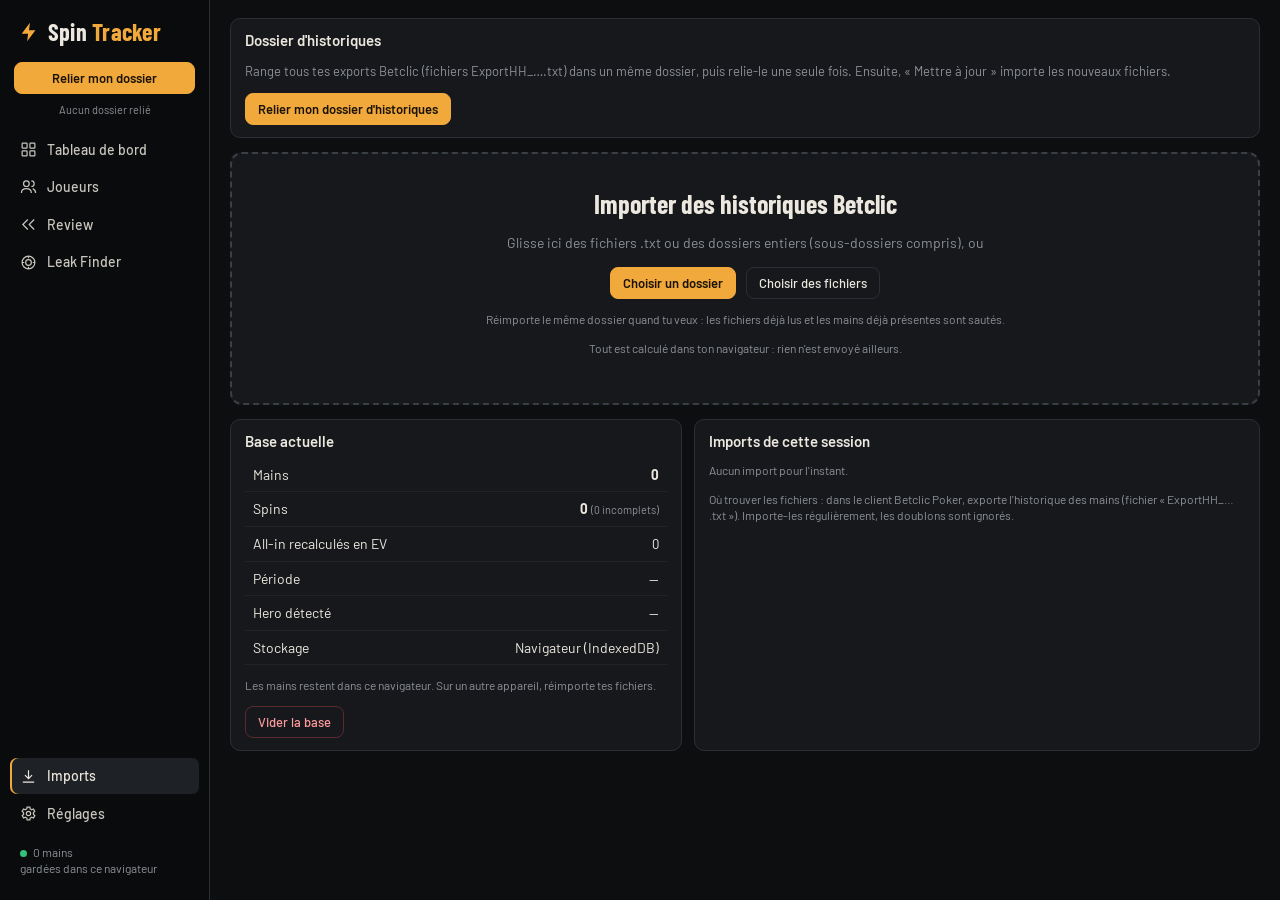
==== index.html @ 11d90c2e "HUD heads-up et 3 joueurs, onglet Multiplicateurs, aides « ? », menus déroulants - Leak Finder : deu" ====
<!DOCTYPE html>
<html lang="fr">
<head>
<meta charset="utf-8">
<meta name="viewport" content="width=device-width, initial-scale=1">
<title>Spin Tracker</title>
<link rel="manifest" href="manifest.webmanifest">
<meta name="theme-color" content="#0d0e10">
<link rel="icon" type="image/png" href="icons/icon-192.png">
<link rel="apple-touch-icon" href="icons/icon-192.png">
<link rel="preconnect" href="https://fonts.googleapis.com">
<link rel="preconnect" href="https://fonts.gstatic.com" crossorigin>
<link href="https://fonts.googleapis.com/css2?family=Barlow:wght@400;500;600;700&family=Barlow+Condensed:wght@500;600;700&family=JetBrains+Mono:wght@400;600&display=swap" rel="stylesheet">
<style>
:root {
  /* Layout: fixed left rail + scrolling workspace of dense dark panels, like a grinder's desk at night */
  --bg: #0d0e10;
  --panel: #16181b;
  --panel2: #1e2125;
  --line: #2b2f35;
  --text: #ece8df;
  --muted: #8d9198;
  --accent: #f2a93b;
  --good: #33c27a;
  --bad: #ec5257;
  --fish: #4a90ff;
  --reg: #ec5257;
  --pink: #e861ae;
  --display: "Barlow Condensed", "Arial Narrow", sans-serif;
  --body: "Barlow", "Segoe UI", system-ui, sans-serif;
  --mono: "JetBrains Mono", ui-monospace, Consolas, monospace;
  color-scheme: dark;
}
* { box-sizing: border-box; }
html, body { height: 100%; margin: 0; }
body { background: var(--bg); color: var(--text); font: 14px/1.4 var(--body); }
button, input, select { font: inherit; color: inherit; }
button { cursor: pointer; }
:focus-visible { outline: 2px solid var(--accent); outline-offset: 2px; }
.num, td.n, .mono { font-variant-numeric: tabular-nums; }
.app { display: grid; grid-template-columns: 210px 1fr; height: 100%; }
/* rail */
.rail { background: #0a0b0c; border-right: 1px solid var(--line); display: flex; flex-direction: column; padding: 16px 10px; gap: 4px; min-height: 0; }
.brand { font: 700 24px/1 var(--display); letter-spacing: .01em; padding: 4px 8px 14px; display: flex; align-items: center; gap: 8px; }
.brand b { color: var(--accent); }
.brand svg { flex: none; }
.nav { display: flex; flex-direction: column; gap: 2px; }
.nav a { display: flex; align-items: center; gap: 10px; padding: 8px 10px; border-radius: 7px; color: #c9c6bf; text-decoration: none; font-weight: 500; }
.nav a:hover { background: var(--panel); }
.nav a.on { background: var(--panel2); color: var(--text); box-shadow: inset 2px 0 0 var(--accent); }
.nav svg { width: 17px; height: 17px; stroke: currentColor; fill: none; stroke-width: 1.7; flex: none; }
.rail .spacer { flex: 1; }
.sync-btn { margin: 0 4px 2px; justify-content: center; }
.sync-btn:disabled { opacity: .6; cursor: progress; }
.sync-state { font-size: 11px; color: var(--muted); padding: 2px 10px 10px; text-align: center; }
@media (max-width: 760px) { .sync-state { display: none; } .sync-btn { margin: 0; white-space: nowrap; } }
.store-state { font-size: 12px; color: var(--muted); padding: 8px 10px; line-height: 1.35; }
.store-state i { display: inline-block; width: 7px; height: 7px; border-radius: 50%; background: var(--good); margin-right: 6px; }
.store-state i.warn { background: var(--accent); }
/* main */
.main { overflow: auto; min-width: 0; padding: 18px 20px 40px; display: flex; flex-direction: column; gap: 14px; }
.kpis { display: grid; grid-template-columns: repeat(4, 1fr); gap: 10px; }
.kpi { background: var(--panel); border: 1px solid var(--line); border-radius: 10px; padding: 10px 14px; text-align: center; }
.kpi .l { font-size: 11px; letter-spacing: .08em; text-transform: uppercase; color: var(--muted); }
.kpi .v { font: 700 26px/1.15 var(--display); font-variant-numeric: tabular-nums; }
.bar { display: flex; flex-wrap: wrap; align-items: center; gap: 8px; }
.bar .grow { flex: 1; }
.seg { display: inline-flex; background: var(--panel); border: 1px solid var(--line); border-radius: 8px; padding: 3px; gap: 2px; }
.seg button { border: 0; background: transparent; padding: 5px 11px; border-radius: 6px; color: #cfccc5; font-weight: 500; font-size: 13px; }
.seg button.on { background: var(--text); color: #111; }
.btn { border: 1px solid var(--line); background: var(--panel); border-radius: 8px; padding: 6px 12px; font-weight: 500; font-size: 13px; display: inline-flex; align-items: center; gap: 6px; }
.btn:hover { border-color: #444a52; }
.btn.primary { background: var(--accent); color: #1a1205; border-color: var(--accent); font-weight: 600; }
.btn.danger { border-color: #5a2a2c; color: #ff9a9d; }
.btn.small { padding: 3px 8px; font-size: 12px; }
.chip { display: inline-flex; align-items: center; gap: 5px; border: 1px solid var(--line); background: var(--panel); border-radius: 999px; padding: 3px 10px; font-size: 12px; }
.chip.on { border-color: var(--accent); color: var(--accent); }
.panel { background: var(--panel); border: 1px solid var(--line); border-radius: 10px; padding: 12px 14px; min-width: 0; }
.panel h3 { margin: 0 0 8px; font: 600 15px/1.2 var(--body); display: flex; align-items: center; gap: 8px; flex-wrap: wrap; }
.panel h3 .help { color: var(--muted); font-weight: 400; font-size: 12px; }
.panel h3 .r { margin-left: auto; display: flex; gap: 6px; }
.grid2 { display: grid; grid-template-columns: 1.55fr 1fr; gap: 12px; }
.grid2b { display: grid; grid-template-columns: 1fr 1.25fr; gap: 12px; }
.grid5 { display: grid; grid-template-columns: repeat(5, 1fr); gap: 10px; }
.tile { background: var(--panel); border: 1px solid var(--line); border-radius: 10px; padding: 9px 12px; }
.tile .l { font-size: 12px; color: var(--muted); display: flex; align-items: center; gap: 6px; }
.tile .l .qm { width: 18px; height: 18px; font-size: 11px; }
.tile .v { font: 700 22px/1.2 var(--display); font-variant-numeric: tabular-nums; }
.pos { color: var(--good); } .neg { color: var(--bad); } .mut { color: var(--muted); }
.chart-wrap { position: relative; height: max(420px, calc(100vh - 290px)); }
.chart-wrap canvas { width: 100%; height: 100%; display: block; }
.tip { position: absolute; pointer-events: none; background: #0b0c0e; border: 1px solid var(--line); border-radius: 8px; padding: 7px 10px; font-size: 12px; white-space: nowrap; display: none; z-index: 5; }
.legend { display: flex; justify-content: center; flex-wrap: wrap; gap: 6px; margin-top: 8px; }
.legend button { border: 1px solid var(--line); background: var(--panel2); border-radius: 7px; padding: 4px 10px; font-size: 12px; display: inline-flex; align-items: center; gap: 6px; }
.legend button.off { opacity: .4; }
.legend i { width: 9px; height: 9px; border-radius: 50%; display: inline-block; }
.luck { position: absolute; left: 10px; top: 8px; background: var(--panel2); border: 1px solid var(--line); border-radius: 8px; padding: 5px 10px; font-size: 12px; z-index: 2; }
.luck b { display: block; font-size: 13px; }
.luck.good { border-color: rgba(51,194,122,.55); background: rgba(51,194,122,.12); } .luck.good b { color: var(--good); }
.luck.bad { border-color: rgba(236,82,87,.55); background: rgba(236,82,87,.12); } .luck.bad b { color: var(--bad); }
table { border-collapse: collapse; width: 100%; }
th { text-align: left; font-weight: 600; font-size: 12px; color: var(--muted); padding: 7px 8px; border-bottom: 1px solid var(--line); white-space: nowrap; }
th.sort { cursor: pointer; } th.sort:hover { color: var(--text); }
td { padding: 7px 8px; border-bottom: 1px solid #202328; vertical-align: middle; }
td.n, th.n { text-align: right; }
tr.click { cursor: pointer; } tr.click:hover td { background: #1b1e22; }
tr.tot td { font-weight: 700; border-top: 1px solid var(--line); }
.scroll { overflow-x: auto; }
.sub { font-size: 11px; color: var(--muted); }
.ci { font-size: 10px; color: var(--muted); margin-left: 3px; }
.tag { display: inline-flex; align-items: center; gap: 4px; font-size: 12px; font-weight: 600; border-radius: 5px; padding: 1px 7px; }
.tag.reg { color: #ff8f93; background: rgba(236, 82, 87, .13); }
.tag.fish { color: #8dbaff; background: rgba(74, 144, 255, .14); }
.tag.unknown { color: var(--muted); background: #23262b; }
.tag .man { font-weight: 400; opacity: .7; }
.dot { width: 9px; height: 9px; border-radius: 50%; display: inline-block; }
.dot.reg { background: var(--reg); } .dot.fish { background: var(--fish); } .dot.unknown { background: #666; }
.cards { display: inline-flex; gap: 3px; }
.card { width: 22px; height: 30px; border-radius: 4px; display: inline-flex; flex-direction: column; align-items: center; justify-content: center; font: 700 13px/1 var(--display); color: #fff; }
.card small { font-size: 10px; line-height: 1; }
.c-s { background: #5b6069; } .c-h { background: #d2393f; } .c-d { background: #2f6fd6; } .c-c { background: #2a9a52; }
.card.back { background: #2a2d33; }
.acts { display: flex; gap: 14px; font-family: var(--mono); font-size: 12px; }
.acts span.st { color: var(--muted); font: 10px var(--body); display: block; }
.acts b { font-weight: 600; color: #7fb2ff; } .acts em { font-style: normal; color: #6e737b; }
.acts sub { font-size: 8px; }
.star { background: none; border: 0; color: #555; font-size: 16px; padding: 0 4px; }
.star.on { color: var(--accent); }
.pill { font-size: 11px; font-weight: 600; background: var(--panel2); border: 1px solid var(--line); border-radius: 5px; padding: 2px 6px; }
.pager { display: flex; justify-content: center; align-items: center; gap: 10px; margin-top: 10px; color: var(--muted); font-size: 13px; }
input[type=text], input[type=number], input[type=date], select { background: var(--panel2); border: 1px solid var(--line); border-radius: 7px; padding: 5px 9px; }
input[type=number] { width: 80px; }
label.f { display: flex; flex-direction: column; gap: 4px; font-size: 12px; color: var(--muted); }
.pop { position: absolute; right: 0; top: calc(100% + 6px); background: var(--panel); border: 1px solid var(--line); border-radius: 10px; padding: 14px; z-index: 30; width: 340px; box-shadow: 0 12px 40px rgba(0,0,0,.5); display: flex; flex-direction: column; gap: 12px; }
.pop h4 { margin: 0 0 6px; font-size: 12px; color: var(--muted); font-weight: 600; text-transform: uppercase; letter-spacing: .06em; }
.pop .opts { display: flex; flex-wrap: wrap; gap: 6px; }
.rel { position: relative; }
.drop { border: 2px dashed #3a3f46; border-radius: 12px; padding: 34px; text-align: center; background: var(--panel); }
.drop.over { border-color: var(--accent); background: #1d1a14; }
.drop h2 { font: 700 26px var(--display); margin: 0 0 6px; }
.progress { height: 8px; background: var(--panel2); border-radius: 4px; overflow: hidden; }
.progress div { height: 100%; background: var(--accent); width: 0; transition: width .15s; }
.modal-bg { position: fixed; inset: 0; background: rgba(0,0,0,.6); display: flex; align-items: flex-start; justify-content: center; padding: 40px 16px; z-index: 50; overflow: auto; }
.modal { background: var(--panel); border: 1px solid var(--line); border-radius: 12px; width: min(820px, 100%); padding: 18px; display: flex; flex-direction: column; gap: 12px; }
.modal pre { background: #0b0c0e; border: 1px solid var(--line); border-radius: 8px; padding: 10px; font: 12px/1.45 var(--mono); max-height: 320px; overflow: auto; white-space: pre-wrap; }
.seats { display: grid; grid-template-columns: repeat(auto-fit, minmax(200px, 1fr)); gap: 8px; }
.seat { background: var(--panel2); border-radius: 8px; padding: 8px 10px; display: flex; flex-direction: column; gap: 4px; }
.seat.hero { box-shadow: inset 0 0 0 1px var(--accent); }
.street { display: grid; grid-template-columns: 70px 1fr; gap: 8px; padding: 6px 0; border-top: 1px solid #23262b; font-size: 13px; }
.street .nm { color: var(--muted); font-weight: 600; }
.lf-grid { display: grid; grid-template-columns: repeat(auto-fill, minmax(430px, 1fr)); gap: 12px; }
.lf h3 { font-size: 14px; }
.lf .head { display: flex; gap: 6px; margin-bottom: 8px; }
.lf .head div { flex: 1; background: var(--panel2); border-radius: 7px; text-align: center; padding: 6px 2px; }
.lf .head b { display: block; font: 700 21px/1.1 var(--display); font-variant-numeric: tabular-nums; }
.lf .head span { font-size: 10px; text-transform: uppercase; letter-spacing: .06em; color: var(--muted); }
.lf td, .lf th { padding: 3px 6px; font-size: 12px; }
.c-ok { color: var(--good); } .c-agg { color: var(--bad); } .c-pas { color: var(--fish); } .c-na { color: #686c73; }
.donuts { display: flex; gap: 22px; flex-wrap: wrap; align-items: flex-start; }
.donuts .grp { display: flex; flex-direction: column; gap: 6px; align-items: center; }
.donuts .grp > div { display: flex; flex-wrap: wrap; gap: 10px; justify-content: center; max-width: 330px; }
.donut { display: flex; flex-direction: column; align-items: center; gap: 2px; font-size: 11px; color: var(--muted); }
.empty { padding: 30px; text-align: center; color: var(--muted); }
.note { font-size: 12px; color: var(--muted); }
.settings { display: grid; grid-template-columns: repeat(auto-fit, minmax(320px, 1fr)); gap: 12px; }
.settings .panel { display: flex; flex-direction: column; gap: 12px; }
.row { display: flex; gap: 10px; align-items: center; flex-wrap: wrap; }
.banner { background: #1d1a14; border: 1px solid #4a3a1d; border-radius: 10px; padding: 10px 14px; font-size: 13px; display: flex; gap: 10px; align-items: center; flex-wrap: wrap; }
.toast { position: fixed; right: 20px; bottom: 20px; background: var(--panel2); border: 1px solid var(--line); border-radius: 9px; padding: 10px 14px; z-index: 60; }
@media (max-width: 1100px) { .grid2, .grid2b { grid-template-columns: 1fr; } .grid5 { grid-template-columns: repeat(3, 1fr); } }
@media (max-width: 760px) {
  .app { grid-template-columns: 1fr; grid-template-rows: auto 1fr; }
  .rail { flex-direction: row; overflow-x: auto; padding: 8px; border-right: 0; border-bottom: 1px solid var(--line); }
  .nav { flex-direction: row; } .brand { padding: 4px 8px; font-size: 18px; } .rail .spacer, .store-state { display: none; }
  .kpis { grid-template-columns: repeat(2, 1fr); } .grid5 { grid-template-columns: repeat(2, 1fr); }
  .main { padding: 12px 16px 30px; } .chart-wrap { height: 340px; } .lf-grid { grid-template-columns: 1fr; }
}
/* replayer */
.rp-bg { position: fixed; inset: 0; background: rgba(0,0,0,.72); z-index: 50; display: flex; align-items: center; justify-content: center; padding: 18px; }
.rp { background: var(--panel); border: 1px solid var(--line); border-radius: 14px; width: min(1320px, 100%); max-height: 100%; display: flex; flex-direction: column; gap: 10px; padding: 14px 16px; overflow: auto; }
.rp-top { display: flex; justify-content: space-between; align-items: center; gap: 12px; flex-wrap: wrap; }
.rp-title { font: 700 21px/1.2 var(--display); display: flex; gap: 8px; align-items: center; flex-wrap: wrap; }
.rp-nav { display: flex; gap: 8px; align-items: center; }
.rp-body { display: grid; grid-template-columns: 1fr 320px; gap: 14px; min-height: 0; }
.rp-main { display: flex; flex-direction: column; gap: 10px; min-width: 0; }
.felt { position: relative; aspect-ratio: 16 / 9.2; width: 100%; max-height: calc(100vh - 260px); margin: 0 auto; }
.felt-in { position: absolute; inset: 9% 7%; border-radius: 999px; background: radial-gradient(ellipse at 50% 45%, #22654c 0%, #164735 55%, #0f3326 100%); border: 12px solid #2b1f15; box-shadow: inset 0 0 40px rgba(0,0,0,.55), 0 10px 30px rgba(0,0,0,.5); }
.rp-pot { position: absolute; left: 50%; top: 35%; transform: translate(-50%,-50%); font: 700 18px var(--display); color: #f3e7c8; background: rgba(0,0,0,.35); border-radius: 999px; padding: 2px 14px; white-space: nowrap; }
.rp-board { position: absolute; left: 50%; top: 49%; transform: translate(-50%,-50%); display: flex; gap: 6px; }
.rp-note { position: absolute; left: 50%; top: 61%; transform: translateX(-50%); font-size: 13px; color: #cfccc5; background: #0c0d0f; border: 1px solid var(--line); border-radius: 999px; padding: 3px 14px; white-space: nowrap; max-width: 90%; overflow: hidden; text-overflow: ellipsis; }
.card.big { width: 40px; height: 56px; font-size: 20px; border-radius: 6px; box-shadow: 0 2px 6px rgba(0,0,0,.4); }
.card.big small { font-size: 14px; }
.card.big.back { background: repeating-linear-gradient(45deg, #3a2f6b 0 6px, #2c2454 6px 12px); border: 2px solid #ddd; }
.card.slot { background: rgba(255,255,255,.05); box-shadow: none; border: 1px dashed rgba(255,255,255,.15); }
.rp-seat { position: absolute; transform: translate(-50%,-50%); display: flex; flex-direction: column; align-items: center; gap: 4px; width: 190px; transition: opacity .2s; }
.rp-seat.folded { opacity: .38; }
.rp-cards { display: flex; gap: 3px; margin-bottom: -14px; z-index: 1; }
.rp-box { background: #101113; border: 1px solid #353a41; border-radius: 10px; padding: 6px 10px 5px; width: 100%; text-align: center; z-index: 2; }
.rp-seat.hero .rp-box { border-color: #7a5a22; }
.rp-seat.active .rp-box { border-color: var(--accent); box-shadow: 0 0 0 2px rgba(242,169,59,.35), 0 0 18px rgba(242,169,59,.35); }
.rp-seat.winner .rp-box { border-color: var(--good); box-shadow: 0 0 16px rgba(51,194,122,.35); }
.rp-name { font-weight: 600; font-size: 13px; white-space: nowrap; overflow: hidden; text-overflow: ellipsis; }
.rp-stack { font: 700 17px var(--display); font-variant-numeric: tabular-nums; display: flex; justify-content: center; gap: 8px; align-items: center; }
.rp-eq { font: 600 12px var(--body); color: #111; background: var(--accent); border-radius: 4px; padding: 0 5px; }
.rp-act { font-size: 12px; font-weight: 700; border-radius: 6px; padding: 2px 8px; background: #2a2e34; color: #e8e5de; white-space: nowrap; }
.rp-act.a-r, .rp-act.a-b { background: #6b2f22; color: #ffd8cf; } .rp-act.a-c { background: #1f4a7a; color: #d5e6ff; } .rp-act.a-f { background: #2a2e34; color: #9aa0a8; } .rp-act.a-x { background: #2c3a2f; color: #c8e8cf; }
.rp-act.ai { background: var(--accent); color: #1a1205; } .rp-act.win { background: var(--good); color: #062014; }
.rp-bet { position: absolute; transform: translate(-50%,-50%); font: 700 14px var(--display); color: #f3e7c8; display: flex; align-items: center; gap: 5px; background: rgba(0,0,0,.4); border-radius: 999px; padding: 1px 9px 1px 3px; white-space: nowrap; }
.rp-bet i { width: 14px; height: 14px; border-radius: 50%; background: radial-gradient(circle, #f2a93b 35%, #fff 36% 45%, #c9811f 46%); display: inline-block; }
.rp-dealer { position: absolute; transform: translate(-50%,-50%); width: 22px; height: 22px; border-radius: 50%; background: #f1ede4; color: #111; font: 700 12px/22px var(--body); text-align: center; box-shadow: 0 2px 4px rgba(0,0,0,.5); }
.rp-ctrl { display: flex; align-items: center; gap: 6px; flex-wrap: wrap; justify-content: center; }
.rp-ctrl .btn { min-width: 40px; justify-content: center; }
.rp-play { min-width: 56px !important; }
#rpSlider { flex: 1; min-width: 140px; accent-color: var(--accent); }
.rp-chk { display: inline-flex; gap: 5px; align-items: center; font-size: 12px; color: var(--muted); }
.rp-side { display: flex; flex-direction: column; gap: 10px; min-width: 0; min-height: 0; }
.rp-res { display: grid; grid-template-columns: repeat(2, 1fr); gap: 6px; }
.rp-res > div { background: var(--panel2); border-radius: 8px; padding: 6px; text-align: center; display: flex; flex-direction: column; }
.rp-res b { font: 700 20px var(--display); font-variant-numeric: tabular-nums; }
.rp-log { flex: 1; min-height: 160px; max-height: 360px; overflow: auto; background: #0f1012; border: 1px solid var(--line); border-radius: 8px; padding: 6px; display: flex; flex-direction: column; gap: 1px; }
.rp-st { font-size: 11px; font-weight: 700; color: var(--muted); text-transform: uppercase; letter-spacing: .06em; padding: 6px 4px 3px; display: flex; gap: 6px; align-items: center; }
.rp-line { text-align: left; border: 0; background: transparent; padding: 3px 6px; border-radius: 5px; font-size: 13px; color: var(--text); }
.rp-line.me { color: #9cc3ff; }
.rp-line.todo { opacity: .4; }
.rp-line.on { background: #2b2410; outline: 1px solid var(--accent); }
.rp-line:hover { background: #1c1f23; }
.chart-wrap canvas { cursor: pointer; }
.legend-row { display: grid; grid-template-columns: 1fr auto 1fr; align-items: center; gap: 10px; margin-top: 8px; }
.legend-row .legend { margin-top: 0; }
.rb-ctl { display: flex; align-items: center; gap: 8px; font-size: 12px; color: var(--muted); }
.rb-ctl input { width: 70px; }
@media (max-width: 1000px) { .rp-body { grid-template-columns: 1fr; } .rp-seat { width: 150px; } .card.big { width: 30px; height: 42px; font-size: 15px; } .felt { aspect-ratio: 4 / 3.4; } }

.fm { background: var(--panel); border: 1px solid var(--line); border-radius: 14px; width: min(980px, 100%); display: flex; flex-direction: column; max-height: calc(100vh - 60px); }
.fm-tabs { display: flex; gap: 4px; padding: 14px 16px; border-bottom: 1px solid var(--line); flex-wrap: wrap; align-items: center; }
.fm-tabs button { border: 1px solid transparent; background: none; border-radius: 8px; padding: 8px 14px; font-weight: 500; color: #d6d3cc; }
.fm-tabs button.on { background: var(--panel2); border-color: #4a4f56; color: var(--text); font-weight: 600; }
.fm-tabs .fm-x { margin-left: auto; color: var(--muted); }
.fm-body { padding: 14px 20px 18px; overflow: auto; display: flex; flex-direction: column; gap: 8px; }
.fm-body h4 { margin: 10px 0 2px; font-size: 13px; font-weight: 600; color: #d6d3cc; }
.fm-chip { align-self: flex-start; font-size: 12px; border: 1px solid var(--line); border-radius: 999px; padding: 3px 10px; background: var(--panel2); }
.fm-row6 { display: grid; grid-template-columns: repeat(6, 1fr); gap: 8px; }
.fm-roll { display: flex; gap: 8px; flex-wrap: wrap; }
.fm-roll .fm-card { flex: 1 1 auto; }
.fm-grid2 { display: grid; grid-template-columns: 1fr 1fr; gap: 8px; }
.fm-card { background: #1a1c20; border: 1px solid #2b2f35; border-radius: 9px; padding: 12px 14px; display: flex; align-items: center; justify-content: center; gap: 8px; cursor: pointer; font-size: 14px; text-align: center; flex-wrap: wrap; min-height: 48px; }
.fm-grid2 .fm-card, .fm-tog { justify-content: flex-start; text-align: left; min-height: 54px; }
.fm-tog { align-self: flex-start; }
.fm-card .sub { width: 100%; }
.fm-card:hover { border-color: #444a52; }
.fm-card.on { background: #2a2b2e; border-color: #8a8f96; box-shadow: inset 0 0 0 1px #8a8f96; font-weight: 600; }
.fm-card input[type=number] { width: 58px; text-align: center; }
.fm-card input[type=date] { margin-left: 6px; }
.fm-ic { color: var(--muted); display: inline-flex; }
.fm-foot { display: flex; align-items: center; gap: 12px; padding: 12px 16px; border-top: 1px solid var(--line); }
.btn.on-acc { border-color: var(--accent); color: var(--accent); }
.grid6 { display: grid; grid-template-columns: repeat(6, 1fr); gap: 10px; }
.tile .theo { font-size: 12px; color: var(--muted); margin-top: 2px; }
.tile .theo b { font-variant-numeric: tabular-nums; }
@media (max-width: 1100px) { .grid6 { grid-template-columns: repeat(3, 1fr); } .fm-row6 { grid-template-columns: repeat(3, 1fr); } }
@media (max-width: 760px) { .grid6 { grid-template-columns: repeat(2, 1fr); } .fm-row6, .fm-grid2 { grid-template-columns: 1fr 1fr; } }
@media (prefers-reduced-motion: reduce) { * { transition: none !important; } }
/* "?" buttons and help windows */
.qm { width: 22px; height: 22px; border-radius: 50%; border: 1px solid var(--line); background: var(--panel2); color: var(--muted); font: 700 12px/1 var(--body); display: inline-flex; align-items: center; justify-content: center; padding: 0; cursor: pointer; flex: none; }
.qm:hover { color: var(--accent); border-color: var(--accent); }
.has-qm { position: relative; }
.has-qm > .qm { position: absolute; top: 10px; right: 10px; z-index: 3; }
.grid6.has-qm > .qm { top: -9px; right: -9px; }
.help-modal { width: min(640px, 100%); }
.help-list { margin: 0; display: grid; grid-template-columns: max-content 1fr; gap: 10px 16px; }
.help-list dt { align-self: start; padding-top: 1px; font-weight: 600; display: flex; align-items: center; gap: 7px; white-space: nowrap; }
.help-list dt i { width: 10px; height: 10px; border-radius: 50%; display: inline-block; }
.help-list dd { margin: 0; color: #cfccc5; font-size: 13px; line-height: 1.45; }
.chart-wrap.short { height: max(340px, calc(100vh - 470px)); }
.chart-wrap.mini { height: 280px; }
.stack { display: flex; flex-direction: column; gap: 12px; min-width: 0; }
.stack > .panel { flex: 1; }
.grid6.g4 { grid-template-columns: repeat(4, 1fr); }
.grid6.g4 .theo { font-size: 11.5px; }
.grid3 { display: grid; grid-template-columns: repeat(3, 1fr); gap: 10px; }
/* styled dropdowns */
.dd { display: inline-flex; align-items: center; justify-content: space-between; gap: 8px; background: var(--panel2); border: 1px solid var(--line); border-radius: 7px; padding: 5px 9px; min-height: 31px; font-size: 13px; color: var(--text); cursor: pointer; text-align: left; }
.dd:hover, .dd[aria-expanded="true"] { border-color: #4a4f57; }
.dd svg { color: var(--muted); flex: none; }
.dd-tag { min-height: 0; padding: 2px 7px 2px 8px; font-size: 12px; font-weight: 600; border-radius: 5px; border-color: transparent; gap: 6px; }
.dd-tag.reg { color: #ff8f93; background: rgba(236, 82, 87, .13); }
.dd-tag.fish { color: #8dbaff; background: rgba(74, 144, 255, .14); }
.dd-tag.unknown { color: var(--muted); background: #23262b; }
.dd-tag svg { color: currentColor; opacity: .7; }
.dd-tag .man { font-weight: 400; font-size: 10.5px; opacity: .75; }
.dd-menu { position: fixed; z-index: 80; background: #1b1d21; border: 1px solid #3a3f46; border-radius: 9px; padding: 4px; box-shadow: 0 12px 30px rgba(0,0,0,.5); display: flex; flex-direction: column; gap: 4px; max-width: 360px; }
.dd-list { max-height: 320px; overflow: auto; display: flex; flex-direction: column; }
.dd-list button { border: 0; background: transparent; text-align: left; padding: 6px 10px; border-radius: 6px; font-size: 13px; color: #d9d6cf; white-space: nowrap; }
.dd-list button:hover, .dd-list button:focus { background: #2a2d33; outline: none; color: var(--text); }
.dd-list button.on { color: var(--accent); font-weight: 600; }
.dd-q { margin: 2px; }
label.f .dd, label.f input, label.f select { color: var(--text); }
/* PT4-style HUD */
.hud-bar label.f { flex-direction: row; align-items: center; gap: 8px; }
.hud-bar input[type=number] { width: 64px; }
.hud-wrap { display: flex; gap: 14px; align-items: flex-start; flex-wrap: wrap; }
.hud { background: #000; border: 1px solid #222; border-radius: 10px; padding: 16px; display: flex; gap: 18px; align-items: flex-start; flex: none; overflow-x: auto; max-width: 100%; }
.hcol { display: flex; flex-direction: column; gap: 18px; align-items: flex-start; }
.hrow { display: flex; gap: 18px; align-items: flex-start; }
.hud-box { border-collapse: collapse; font: 600 21px/1 var(--display); font-variant-numeric: tabular-nums; width: auto; }
.hud-box th, .hud-box td { padding: 4px 9px; text-align: center; border: 0; white-space: nowrap; }
.hud-box th { font: 600 17px/1 var(--display); color: #fff; background: #555; cursor: help; }
.hud-box td.hl { font-size: 19px; }
.hud-box .hw { background: #fff; color: #1d38ff; } .hud-box .hc { background: #3df0ff; color: #000; } .hud-box .ho { background: #ff8a1c; color: #fff; }
.hud-box .hp { background: #7a2ea6; color: #fff; } .hud-box .hb { background: #1f37ff; color: #fff; } .hud-box .hr { background: #ff2a2a; color: #fff; }
.hud-box .hy { background: #ffe600; color: #000; } .hud-box .hg { background: #5c5c5c; color: #fff; }
.hud-box .hl { background: #fff; color: #000; text-align: center; font-weight: 600; }
.hud-box td.blank { background: transparent; }
.hud-box td.hv { background: #111; min-width: 46px; cursor: pointer; }
.hud-box tr:nth-child(even) td.hv { background: #1a1a1a; }
.hud-box td.hv:hover { outline: 2px solid var(--accent); outline-offset: -2px; }
.hv.ok { color: #3ee68a; } .hv.hi { color: #ff6b6b; } .hv.hi2 { color: #ff2e2e; font-weight: 700; } .hv.lo { color: #5cc8ff; } .hv.lo2 { color: #36a3ff; font-weight: 700; }
.hv.nr { color: #f2f2f2; } .hv.few { color: #6c6c6c; } .hv.na { color: #555; cursor: default; }
.hv.mine { text-decoration: underline; text-decoration-thickness: 2px; text-underline-offset: 4px; }
.hud-main { background: #5a5a5a; border-radius: 4px; }
.hud-main th { background: #6a6a6a; color: #e6e6e6; text-align: left; font-size: 18px; }
.hud-main td.nm { color: #fff; text-align: left; font-size: 19px; background: #5a5a5a; }
.hud-main td.cnt { background: #000; color: #fff; }
.hud-main td.cev { background: #222; text-align: left; } .hud-main td.cev.pos { color: #3ee68a; } .hud-main td.cev.neg { color: #ff6b6b; }
.hud-post .hl { text-align: center; }
.hud-post tr.sep td { border-top: 2px solid #c9b25a; }
.hud-side { display: flex; flex-direction: column; gap: 12px; flex: 1; min-width: 300px; }
.hud-legend { display: flex; flex-wrap: wrap; gap: 6px 14px; font-size: 12px; color: var(--muted); }
.hud-legend i { display: inline-block; width: 10px; height: 10px; border-radius: 2px; margin-right: 5px; vertical-align: -1px; }
.hud-legend i.ok { background: #3ee68a; } .hud-legend i.hi { background: #ff6b6b; } .hud-legend i.lo { background: #5cc8ff; } .hud-legend i.nr { background: #f2f2f2; } .hud-legend i.few { background: #6c6c6c; }
.hud-gaps table { width: 100%; }
.hud-gaps tr { cursor: pointer; }
.hud-gaps tr:hover td { background: var(--panel2); }
.hud-gaps td.n b { font-size: 15px; }
.hud-modal { width: min(700px, 100%); }
.hud-edit { align-items: flex-end; gap: 10px; flex-wrap: wrap; }
.hud-edit input { width: 110px; }
@media (max-width: 760px) { .hud { flex-direction: column; } .hud-box { font-size: 17px; } .grid3, .grid6.g4 { grid-template-columns: 1fr 1fr; } .help-list { grid-template-columns: 1fr; } .help-list dd { margin-bottom: 6px; } }
</style>
</head>
<body>
<div class="app">
  <nav class="rail" aria-label="Navigation">
    <div class="brand"><svg width="22" height="22" viewBox="0 0 24 24" aria-hidden="true"><path d="M13 2 4 14h7l-1 8 9-12h-7z" fill="#f2a93b"/></svg><span>Spin <b>Tracker</b></span></div>
    <button class="btn primary sync-btn" id="syncBtn" data-sync="1">⟳ Mettre à jour</button><div class="sync-state" id="syncState"></div>
    <div class="nav" id="nav">
      <a href="#tableau" data-v="tableau"><svg viewBox="0 0 24 24"><rect x="3" y="3" width="7" height="7" rx="1"/><rect x="14" y="3" width="7" height="7" rx="1"/><rect x="3" y="14" width="7" height="7" rx="1"/><rect x="14" y="14" width="7" height="7" rx="1"/></svg>Tableau de bord</a>
      <a href="#joueurs" data-v="joueurs"><svg viewBox="0 0 24 24"><circle cx="9" cy="8" r="4"/><path d="M2 21c0-4 3-6 7-6s7 2 7 6M16 4a4 4 0 0 1 0 8M22 21c0-3-2-5-4-6"/></svg>Joueurs</a>
      <a href="#review" data-v="review"><svg viewBox="0 0 24 24"><path d="M11 5 4 12l7 7M20 5l-7 7 7 7"/></svg>Review</a>
      <a href="#leaks" data-v="leaks"><svg viewBox="0 0 24 24"><circle cx="12" cy="12" r="9"/><circle cx="12" cy="12" r="4"/><path d="M12 3v3M12 18v3M3 12h3M18 12h3"/></svg>Leak Finder</a>
    </div>
    <div class="spacer"></div>
    <div class="nav">
      <a href="#imports" data-v="imports"><svg viewBox="0 0 24 24"><path d="M12 3v12M7 10l5 5 5-5M4 20h16"/></svg>Imports</a>
      <a href="#reglages" data-v="reglages"><svg viewBox="0 0 24 24"><circle cx="12" cy="12" r="3"/><path d="M19 12a7 7 0 0 0-.1-1.3l2-1.6-2-3.4-2.4 1a7 7 0 0 0-2.2-1.3L14 3h-4l-.4 2.4a7 7 0 0 0-2.2 1.3l-2.4-1-2 3.4 2 1.6A7 7 0 0 0 5 12c0 .4 0 .9.1 1.3l-2 1.6 2 3.4 2.4-1a7 7 0 0 0 2.2 1.3L10 21h4l.4-2.4a7 7 0 0 0 2.2-1.3l2.4 1 2-3.4-2-1.6c.1-.4.1-.9.1-1.3z"/></svg>Réglages</a>
    </div>
    <div class="store-state" id="storeState"></div>
  </nav>
  <main class="main" id="main"></main>
</div>
<div id="modalRoot"></div>
<script>
// ===== Spin Tracker engine: Betclic parser, pots, evaluator, all-in EV =====
(function (G) {
  'use strict';
  const RANKS = '23456789TJQKA', SUITS = 'cdhs';
  function cardId(s) { return RANKS.indexOf(s[0]) * 4 + SUITS.indexOf(s[1]); }

  // ---------- Parser ----------
  const VERBS = 'Posts SB|Posts BB|Folds|Checks|Calls|Bets|Raises to|Sits out|Sits in|Reconnected|Disconnected|Posts ante';
  const RE_ACT = new RegExp('^(\\d\\d):(\\d\\d):(\\d\\d) - (.+): (' + VERBS + ')(?: (\\d+))?( and is all-in)?\\s*$');
  const RE_SEAT = /^Seat (\d+): (.+) \((\d+)\) \[([^\]]*)\]\s*$/;
  const RE_HOLE = /^(.+): \[(\w\w) (\w\w)\]\s*$/;
  const RE_WIN = /^(.+) wins (?:main pot|\d+\w\w side pot) of (\d+)\s*$/;
  const RE_FIN = /^(.+) finished (\d+)\w\w(?: and wins ([\d.,]+) EUR)?\s*$/;
  const RE_SHOW = /^(.+) shows \[(\w\w) (\w\w)\]/;
  const STREETS = { 'PRE-FLOP': 0, 'FLOP': 1, 'TURN': 2, 'RIVER': 3, 'SHOWDOWN': 4, 'SUMMARY': 5, 'HEADER': -3, 'PLAYERS': -2, 'HOLE CARDS': -1 };
  const num = (s) => parseFloat(String(s).replace(',', '.').replace(/[^\d.\-]/g, '')) || 0;

  function parseHand(block) {
    const lines = block.split(/\r?\n/);
    const h = { players: [], acts: [], board: [], hole: {}, won: {}, fin: [], shown: {} };
    let sec = null;
    for (let raw of lines) {
      const line = raw.replace(/\s+$/, '');
      if (!line) continue;
      const m0 = /^\*\*\* ([A-Z\- ]+) \*\*\*(?: \[([^\]]*)\])?/.exec(line);
      if (m0) {
        sec = STREETS[m0[1]] !== undefined ? STREETS[m0[1]] : sec;
        if (m0[2] && (sec === 1 || sec === 2 || sec === 3)) h.board = m0[2].trim().split(/\s+/);
        continue;
      }
      if (sec === -3) {
        const i = line.indexOf(': ');
        if (i < 0) continue;
        const k = line.slice(0, i), v = line.slice(i + 2);
        switch (k) {
          case 'Site': h.site = v; break;
          case 'Game Mode': h.mode = v; break;
          case 'Game Name': h.gname = v; break;
          case 'Game ID': h.gid = v; break;
          case 'Prize pool': h.prize = num(v); break;
          case 'Multiplier': h.mult = num(v); break;
          case 'Buy In': h.bi = num(v); break;
          case 'Hand ID': h.id = v; break;
          case 'Date & Time': {
            const m = /(\d{4})-(\d\d)-(\d\d) (\d\d):(\d\d):(\d\d)/.exec(v);
            if (m) h.ts = Date.UTC(+m[1], +m[2] - 1, +m[3], +m[4], +m[5], +m[6]);
            break;
          }
          case 'Table ID': h.tid = v; break;
          case 'Blinds': { const p = v.split('/'); h.sb = num(p[0]); h.bb = num(p[1]); break; }
          case 'Total Pot': h.pot = num(v); break;
          case 'Rake': h.rake = num(v); break;
        }
      } else if (sec === -2) {
        const m = RE_SEAT.exec(line);
        if (m) {
          const tags = m[4].split(/\s+/);
          h.players.push({ seat: +m[1], name: m[2], stack: +m[3], btn: tags.includes('BTN'), sbp: tags.includes('SB'), bbp: tags.includes('BB'), hero: tags.includes('Hero') });
        }
      } else if (sec === -1) {
        const m = RE_HOLE.exec(line);
        if (m) h.hole[m[1]] = [m[2], m[3]];
      } else if (sec >= 0 && sec <= 3) {
        const m = RE_ACT.exec(line);
        if (m) {
          const v = m[5];
          let a = null;
          if (v === 'Posts SB') a = 'sb'; else if (v === 'Posts BB') a = 'bb'; else if (v === 'Posts ante') a = 'ante';
          else if (v === 'Folds') a = 'f'; else if (v === 'Checks') a = 'x'; else if (v === 'Calls') a = 'c';
          else if (v === 'Bets') a = 'b'; else if (v === 'Raises to') a = 'r';
          if (a) h.acts.push({ st: sec, p: m[4], a, n: m[6] ? +m[6] : 0, ai: !!m[7] });
        }
      } else if (sec === 4) {
        const m = RE_SHOW.exec(line);
        if (m) h.shown[m[1]] = [m[2], m[3]];
      } else if (sec === 5) {
        let m = RE_WIN.exec(line);
        if (m) { h.won[m[1]] = (h.won[m[1]] || 0) + (+m[2]); continue; }
        m = RE_FIN.exec(line);
        if (m) h.fin.push({ p: m[1], place: +m[2], eur: m[3] ? num(m[3]) : 0 });
      }
    }
    if (!h.id || !h.players.length) return null;
    for (const k in h.shown) if (!h.hole[k]) h.hole[k] = h.shown[k];
    finalize(h);
    return h;
  }

  function finalize(h) {
    const n = h.players.length; h.n = n;
    const hero = h.players.find(p => p.hero); h.hero = hero ? hero.name : null;
    for (const p of h.players) {
      if (n === 2) p.pos = p.btn ? 'SB' : 'BB';
      else p.pos = p.btn ? 'BTN' : p.sbp ? 'SB' : p.bbp ? 'BB' : '?';
    }
    // contributions, per-street commitments
    const contrib = {}, folded = {}, committed = {};
    let st = -1;
    for (const p of h.players) { contrib[p.name] = 0; folded[p.name] = false; }
    for (const a of h.acts) {
      if (a.st !== st) { st = a.st; for (const k in committed) committed[k] = 0; }
      if (!(a.p in committed)) committed[a.p] = 0;
      let add = 0;
      if (a.a === 'sb' || a.a === 'bb' || a.a === 'c' || a.a === 'b' || a.a === 'ante') add = a.n;
      else if (a.a === 'r') add = a.n - committed[a.p];
      else if (a.a === 'f') folded[a.p] = true;
      if (a.a !== 'ante') committed[a.p] += add;
      contrib[a.p] = (contrib[a.p] || 0) + add;
      a.add = add;
    }
    // uncalled excess (not written in Betclic HH) is returned to the top contributor
    // (Betclic's "Total Pot" excludes it when the bet was partially called by an all-in player)
    const order = Object.keys(contrib).sort((a, b) => contrib[b] - contrib[a]);
    const totC = Object.values(contrib).reduce((x, y) => x + y, 0);
    const wonTot = Object.values(h.won).reduce((x, y) => x + y, 0);
    if (h.pot == null && wonTot > 0) h.pot = wonTot;
    if (h.pot != null && totC > h.pot && order.length) { h.uncalled = totC - h.pot; h.uncalledTo = order[0]; contrib[order[0]] -= h.uncalled; }
    h.contrib = contrib; h.folded = folded;
    h.net = {};
    for (const p of h.players) h.net[p.name] = (h.won[p.name] || 0) - contrib[p.name];
    h.sd = h.players.filter(p => !folded[p.name]).length >= 2 && Object.keys(h.shown).length >= 2;
  }

  function parseFile(text) {
    const out = [];
    const blocks = text.split(/\r?\n-{6,}\s*\r?\n/);
    for (const b of blocks) {
      if (b.indexOf('*** HEADER ***') < 0) continue;
      try { const h = parseHand(b.slice(b.indexOf('*** HEADER ***'))); if (h) { h.raw = b.trim(); out.push(h); } } catch (e) { /* skip */ }
    }
    return out;
  }

  // ---------- Evaluator (7 cards -> comparable int) ----------
  const bitCount = (x) => { let c = 0; while (x) { x &= x - 1; c++; } return c; };
  function topBits(mask, k) { let r = 0, c = 0; for (let i = 12; i >= 0 && c < k; i--) if (mask & (1 << i)) { r = (r << 4) | i; c++; } while (c < k) { r <<= 4; c++; } return r; }
  function straightHigh(mask) {
    const m = mask;
    for (let hi = 12; hi >= 4; hi--) { const need = 0x1f << (hi - 4); if ((m & need) === need) return hi; }
    if ((m & 0x100f) === 0x100f) return 3; // wheel A-2-3-4-5
    return -1;
  }
  const cnt = new Int32Array(13), sc = new Int32Array(4), sm = new Int32Array(4);
  function eval7(cards, len) {
    cnt.fill(0); sc.fill(0); sm.fill(0);
    let mask = 0;
    for (let i = 0; i < len; i++) { const c = cards[i], r = c >> 2, s = c & 3; cnt[r]++; sc[s]++; sm[s] |= 1 << r; mask |= 1 << r; }
    for (let s = 0; s < 4; s++) if (sc[s] >= 5) {
      const sh = straightHigh(sm[s]);
      if (sh >= 0) return (8 << 20) | sh;
      return (5 << 20) | topBits(sm[s], 5);
    }
    let quad = -1, trips = -1, trips2 = -1, p1 = -1, p2 = -1;
    for (let r = 12; r >= 0; r--) {
      const c = cnt[r];
      if (c === 4) quad = r;
      else if (c === 3) { if (trips < 0) trips = r; else if (trips2 < 0) trips2 = r; }
      else if (c === 2) { if (p1 < 0) p1 = r; else if (p2 < 0) p2 = r; }
    }
    if (quad >= 0) return (7 << 20) | (quad << 4) | topBits(mask & ~(1 << quad), 1);
    if (trips >= 0 && (trips2 >= 0 || p1 >= 0)) { const pr = Math.max(trips2, p1); return (6 << 20) | (trips << 4) | pr; }
    const sh = straightHigh(mask);
    if (sh >= 0) return (4 << 20) | sh;
    if (trips >= 0) return (3 << 20) | (trips << 8) | topBits(mask & ~(1 << trips), 2);
    if (p1 >= 0 && p2 >= 0) return (2 << 20) | (p1 << 8) | (p2 << 4) | topBits(mask & ~(1 << p1) & ~(1 << p2), 1);
    if (p1 >= 0) return (1 << 20) | (p1 << 12) | topBits(mask & ~(1 << p1), 3);
    return topBits(mask, 5);
  }

  function mulberry32(a) { return function () { a |= 0; a = a + 0x6D2B79F5 | 0; let t = Math.imul(a ^ a >>> 15, 1 | a); t = t + Math.imul(t ^ t >>> 7, 61 | t) ^ t; return ((t ^ t >>> 14) >>> 0) / 4294967296; }; }
  function hashStr(s) { let h = 2166136261; for (let i = 0; i < s.length; i++) { h ^= s.charCodeAt(i); h = Math.imul(h, 16777619); } return h >>> 0; }

  // ---------- Pots ----------
  function buildPots(h) {
    const live = h.players.map(p => p.name).filter(n => !h.folded[n]);
    const levels = [...new Set(live.map(n => h.contrib[n]))].sort((a, b) => a - b);
    const pots = []; let prev = 0;
    for (const L of levels) {
      let amt = 0;
      for (const p of h.players) { const c = h.contrib[p.name]; amt += Math.max(0, Math.min(c, L) - Math.min(c, prev)); }
      const elig = live.filter(n => h.contrib[n] >= L);
      if (amt > 0) pots.push({ amt, elig });
      prev = L;
    }
    // dead money above highest live level (shouldn't happen) goes to last pot
    let rest = 0; for (const p of h.players) rest += Math.max(0, h.contrib[p.name] - prev);
    if (rest && pots.length) pots[pots.length - 1].amt += rest;
    return pots;
  }

  // ---------- All-in EV ----------
  // returns { adj:bool, ev:{name:netEV}, vr:{name:variance}, eq:{name:equity of total}, st }
  function computeEV(h, trials) {
    trials = trials || 12000;
    const res = { adj: false, ev: Object.assign({}, h.net), vr: {}, st: -1 };
    const live = h.players.map(p => p.name).filter(n => !h.folded[n]);
    if (live.length < 2) return res;
    let S = 0; for (const a of h.acts) if (a.st > S) S = a.st;
    const boardKnown = S === 0 ? 0 : S + 2;
    if (boardKnown >= 5) return res;
    for (const n of live) if (!h.hole[n]) return res;
    const stackOf = {}; for (const p of h.players) stackOf[p.name] = p.stack;
    const notAllIn = live.filter(n => h.contrib[n] < stackOf[n]);
    if (notAllIn.length > 1) return res;
    const pots = buildPots(h);
    const board = h.board.slice(0, boardKnown).map(cardId);
    const holes = live.map(n => h.hole[n].map(cardId));
    const dead = new Set(board); holes.forEach(x => x.forEach(c => dead.add(c)));
    // include any other known hole cards as dead
    for (const k in h.hole) if (!live.includes(k)) h.hole[k].forEach(c => dead.add(cardId(c)));
    const deck = []; for (let c = 0; c < 52; c++) if (!dead.has(c)) deck.push(c);
    const need = 5 - boardKnown;
    const L = live.length, sum = new Float64Array(L), sum2 = new Float64Array(L);
    const cards = new Int32Array(7), full = new Int32Array(5), score = new Int32Array(L), take = new Float64Array(L);
    const potElig = pots.map(p => p.elig.map(n => live.indexOf(n)));
    function settle() {
      for (let i = 0; i < L; i++) {
        cards[0] = holes[i][0]; cards[1] = holes[i][1];
        for (let j = 0; j < 5; j++) cards[2 + j] = full[j];
        score[i] = eval7(cards, 7);
      }
      take.fill(0);
      for (let k = 0; k < pots.length; k++) {
        const el = potElig[k]; let best = -1, nb = 0;
        for (const i of el) { if (score[i] > best) { best = score[i]; nb = 1; } else if (score[i] === best) nb++; }
        const share = pots[k].amt / nb;
        for (const i of el) if (score[i] === best) take[i] += share;
      }
      for (let i = 0; i < L; i++) { sum[i] += take[i]; sum2[i] += take[i] * take[i]; }
    }
    for (let j = 0; j < boardKnown; j++) full[j] = board[j];
    let N = 0;
    if (need <= 2) {
      if (need === 1) { for (let a = 0; a < deck.length; a++) { full[4] = deck[a]; settle(); N++; } }
      else { for (let a = 0; a < deck.length; a++) for (let b = a + 1; b < deck.length; b++) { full[3] = deck[a]; full[4] = deck[b]; settle(); N++; } }
    } else {
      const rnd = mulberry32(hashStr(h.id)); const d = deck.slice(); const D = d.length;
      for (let t = 0; t < trials; t++) {
        for (let j = 0; j < need; j++) { const k = j + Math.floor(rnd() * (D - j)); const tmp = d[j]; d[j] = d[k]; d[k] = tmp; full[boardKnown + j] = d[j]; }
        settle(); N++;
      }
    }
    res.adj = true; res.st = S; res.eq = {};
    const totalPot = pots.reduce((s, p) => s + p.amt, 0);
    live.forEach((n, i) => {
      const m = sum[i] / N;
      res.ev[n] = m - h.contrib[n];
      res.vr[n] = Math.max(0, sum2[i] / N - m * m);
      res.eq[n] = totalPot ? m / totalPot : 0;
    });
    return res;
  }

  // ---------- Preflop analysis helpers ----------
  // Per player preflop decisions with situation key
  function preflopInfo(h) {
    const info = {}; // name -> {vpip, pfr, limp, decisions:[{key, act}] , btnFirstIn, btnLimp}
    for (const p of h.players) info[p.name] = { vpip: false, pfr: false, decisions: [], btnOpp: false, btnLimp: false, threeBet: false, threeBetOpp: false };
    const posOf = {}; for (const p of h.players) posOf[p.name] = p.pos;
    const stackOf = {}; for (const p of h.players) stackOf[p.name] = p.stack;
    const bbAllInPost = h.acts.some(a => a.st === 0 && a.a === 'bb' && a.ai);
    let raises = 0, curBet = 0; const committed = {}; const seq = [];
    for (const a of h.acts) {
      if (a.st !== 0) break;
      if (a.a === 'sb' || a.a === 'bb' || a.a === 'ante') { if (a.a !== 'ante') { committed[a.p] = (committed[a.p] || 0) + a.n; curBet = Math.max(curBet, committed[a.p]); } continue; }
      const I = info[a.p]; if (!I) continue;
      const pos = posOf[a.p];
      const label = h.n === 2 ? 'HU ' + pos : pos;
      // classify action
      let act;
      const allin = a.ai || ((committed[a.p] || 0) + a.add >= stackOf[a.p]);
      if (a.a === 'f') act = 'fold';
      else if (a.a === 'x') act = 'check';
      else if (a.a === 'c') act = raises === 0 ? 'limp' : 'call';
      else if (a.a === 'r' || a.a === 'b') act = allin ? 'shove' : 'raise';
      else act = a.a;
      if (a.a === 'c' && allin && raises === 0) act = 'limp';
      // situation key (actions faced, by others and self, before this decision)
      const key = label + ' | ' + (seq.length ? seq.join(', ') : 'premier à parler');
      const effBB = effStackBB(h, a.p);
      I.decisions.push({ key, act, eff: effBB, first: !I.decisions.length });
      // stats
      if (act === 'limp' || act === 'call' || act === 'raise' || act === 'shove') I.vpip = true;
      if (act === 'raise' || act === 'shove') I.pfr = true;
      if (h.n === 3 && pos === 'BTN' && I.decisions.length === 1 && !bbAllInPost) { I.btnOpp = true; if (act === 'limp') I.btnLimp = true; }
      if (raises === 1 && I.decisions.length === 1) { I.threeBetOpp = true; if (act === 'raise' || act === 'shove') I.threeBet = true; }
      // update sequence
      const shortPos = h.n === 2 ? pos : pos;
      seq.push(shortPos + ' ' + act);
      if (a.a === 'r' || a.a === 'b') raises++;
      committed[a.p] = (committed[a.p] || 0) + a.add;
      curBet = Math.max(curBet, committed[a.p]);
    }
    return info;
  }

  function effStackBB(h, name) {
    const me = h.players.find(p => p.name === name); if (!me || !h.bb) return 0;
    let mx = 0; for (const p of h.players) if (p.name !== name) mx = Math.max(mx, p.stack);
    return Math.min(me.stack, mx) / h.bb;
  }

  // Postflop stats for a player in a hand
  function postflopInfo(h, name) {
    const r = { sawFlop: false, cbOpp: false, cb: false, fcbOpp: false, fcb: false, wtsd: false, wsd: false, af_b: 0, af_c: 0 };
    if (h.folded[name] && !h.acts.some(a => a.st >= 1 && a.p === name)) {
      // folded preflop or never saw flop
    }
    const sawFlop = h.board.length >= 3 && !h.acts.some(a => a.st === 0 && a.p === name && a.a === 'f');
    r.sawFlop = sawFlop;
    if (!sawFlop) return r;
    // preflop aggressor
    let pfa = null; for (const a of h.acts) if (a.st === 0 && (a.a === 'r' || a.a === 'b')) pfa = a.p;
    const flop = h.acts.filter(a => a.st === 1);
    let betSeen = false, cbetBy = null;
    for (const a of flop) {
      if (a.p === name && (a.a === 'b' || a.a === 'r')) r.af_b++;
      if (a.p === name && a.a === 'c') r.af_c++;
      if (!betSeen) {
        if (a.p === name && pfa === name) { r.cbOpp = true; if (a.a === 'b') r.cb = true; }
        if (a.a === 'b') { betSeen = true; cbetBy = a.p === pfa ? a.p : null; }
      } else if (cbetBy && a.p === name && name !== cbetBy && !r.fcbOpp) { r.fcbOpp = true; if (a.a === 'f') r.fcb = true; }
    }
    for (const a of h.acts) if (a.st >= 2 && a.p === name) { if (a.a === 'b' || a.a === 'r') r.af_b++; if (a.a === 'c') r.af_c++; }
    r.wtsd = !h.folded[name] && h.sd;
    r.wsd = r.wtsd && (h.won[name] || 0) > 0;
    return r;
  }

  // Compact action string per street for hero (like PST: F C X B R, A for all-in)
  function actionLine(h, name) {
    const out = [[], [], [], []];
    for (const a of h.acts) {
      if (a.st < 0 || a.st > 3 || a.a === 'sb' || a.a === 'bb' || a.a === 'ante') continue;
      const L = { f: 'F', x: 'X', c: 'C', b: 'B', r: 'R' }[a.a];
      out[a.st].push({ L, me: a.p === name, ai: a.ai });
    }
    return out;
  }


  // ---------- Compact storage format ----------
  function pack(h) {
    const idx = {}; h.players.forEach((p, i) => idx[p.name] = i);
    const I = (n) => (n in idx ? idx[n] : n);
    const o = {
      i: h.id, g: h.gid, t: h.tid, ts: h.ts, bi: h.bi, pz: h.prize, m: h.mult, b: [h.sb, h.bb], pt: h.pot, gn: h.gname, si: h.site, mo: h.mode,
      P: h.players.map(p => [p.seat, p.name, p.stack, (p.btn ? 1 : 0) | (p.sbp ? 2 : 0) | (p.bbp ? 4 : 0) | (p.hero ? 8 : 0)]),
      A: h.acts.map(a => [a.st, I(a.p), a.a, a.n, a.ai ? 1 : 0]),
      B: h.board.join(' '), H: {}, W: {}, F: h.fin.map(f => [I(f.p), f.place, f.eur]), S: Object.keys(h.shown).map(I)
    };
    for (const k in h.hole) o.H[I(k)] = h.hole[k].join(' ');
    for (const k in h.won) o.W[I(k)] = h.won[k];
    if (h.E) o.E = h.E.adj ? { st: h.E.st, ev: h.players.map(p => +(h.E.ev[p.name] || 0).toFixed(2)), vr: h.players.map(p => Math.round(h.E.vr[p.name] || 0)), eq: h.players.map(p => h.E.eq[p.name] != null ? +h.E.eq[p.name].toFixed(4) : null) } : 0;
    return o;
  }
  function unpack(o) {
    const players = o.P.map(x => ({ seat: x[0], name: x[1], stack: x[2], btn: !!(x[3] & 1), sbp: !!(x[3] & 2), bbp: !!(x[3] & 4), hero: !!(x[3] & 8) }));
    const N = (v) => (typeof v === 'number' && players[v] ? players[v].name : v);
    const h = { id: o.i, gid: o.g, tid: o.t, ts: o.ts, bi: o.bi, prize: o.pz, mult: o.m, sb: o.b[0], bb: o.b[1], pot: o.pt, gname: o.gn, site: o.si, mode: o.mo, rake: 0,
      players, acts: o.A.map(a => ({ st: a[0], p: N(a[1]), a: a[2], n: a[3], ai: !!a[4] })), board: o.B ? o.B.split(' ') : [], hole: {}, won: {}, shown: {},
      fin: o.F.map(f => ({ p: N(f[0]), place: f[1], eur: f[2] })) };
    for (const k in o.H) h.hole[N(isNaN(+k) ? k : +k)] = o.H[k].split(' ');
    for (const k in o.W) h.won[N(isNaN(+k) ? k : +k)] = o.W[k];
    for (const k of o.S) { const n = N(k); h.shown[n] = h.hole[n]; }
    finalize(h);
    if (o.E !== undefined) {
      if (!o.E) h.E = { adj: false, ev: Object.assign({}, h.net), vr: {}, st: -1 };
      else { const ev = {}, vr = {}, eq = {}; players.forEach((p, i) => { ev[p.name] = o.E.ev[i]; vr[p.name] = o.E.vr[i]; if (o.E.eq[i] != null) eq[p.name] = o.E.eq[i]; }); h.E = { adj: true, st: o.E.st, ev, vr, eq }; }
    }
    return h;
  }
  // Rebuild a Betclic-style text history from parsed data
  function toText(h) {
    const d = new Date(h.ts), z = (x) => String(x).padStart(2, '0');
    const dt = d.getUTCFullYear() + '-' + z(d.getUTCMonth() + 1) + '-' + z(d.getUTCDate()) + ' ' + z(d.getUTCHours()) + ':' + z(d.getUTCMinutes()) + ':' + z(d.getUTCSeconds());
    const tm = dt.slice(11);
    const L = ['*** HEADER ***', 'Site: ' + (h.site || 'Betclic.fr'), 'Game Mode: Spin', "Game Type: NL Texas Hold'em", 'Game Name: ' + (h.gname || ''), 'Game ID: ' + h.gid,
      'Prize pool: ' + (h.prize || 0).toFixed(2) + '€', 'Multiplier: x' + h.mult, 'Buy In: ' + (h.bi || 0).toFixed(2) + '€', 'Hand ID: ' + h.id, 'Date & Time: ' + dt + ' (UTC)',
      'Table ID: ' + h.tid, 'Blinds: ' + h.sb + '/' + h.bb, 'Total Pot: ' + h.pot, 'Rake: 0', '*** PLAYERS ***'];
    for (const p of h.players) { const t = []; if (p.btn) t.push('BTN'); if (p.sbp) t.push('SB'); if (p.bbp) t.push('BB'); if (p.hero) t.push('Hero'); L.push('Seat ' + p.seat + ': ' + p.name + ' (' + p.stack + ') [' + t.join(' ') + ']'); }
    L.push('*** HOLE CARDS ***');
    for (const k in h.hole) L.push(k + ': [' + h.hole[k].join(' ') + ']');
    const names = ['*** PRE-FLOP ***', '*** FLOP *** [' + h.board.slice(0, 3).join(' ') + ']', '*** TURN *** [' + h.board.slice(0, 4).join(' ') + ']', '*** RIVER *** [' + h.board.join(' ') + ']'];
    const V = { sb: 'Posts SB', bb: 'Posts BB', f: 'Folds', x: 'Checks', c: 'Calls', b: 'Bets', r: 'Raises to', ante: 'Posts ante' };
    for (let s = 0; s < 4; s++) {
      if (s > 0 && h.board.length < s + 2) break;
      L.push(names[s]);
      for (const a of h.acts) if (a.st === s) L.push(tm + ' - ' + a.p + ': ' + V[a.a] + (a.a === 'f' || a.a === 'x' ? '' : ' ' + a.n) + (a.ai ? ' and is all-in' : ''));
    }
    if (Object.keys(h.shown).length) { L.push('*** SHOWDOWN ***'); for (const k in h.shown) L.push(k + ' shows [' + h.shown[k].join(' ') + ']'); }
    L.push('*** SUMMARY ***');
    for (const k in h.won) L.push(k + ' wins main pot of ' + h.won[k]);
    for (const f of h.fin) L.push(f.p + ' finished ' + f.place + (f.place === 1 ? 'st' : f.place === 2 ? 'nd' : f.place === 3 ? 'rd' : 'th') + (f.eur ? ' and wins ' + f.eur.toFixed(2) + ' EUR' : ''));
    return L.join('\n');
  }

  G.SpinEngine = { parseFile, parseHand, computeEV, buildPots, eval7, cardId, preflopInfo, postflopInfo, effStackBB, actionLine, pack, unpack, toText, finalize };
})(typeof window !== 'undefined' ? window : globalThis);

</script>
<script>
'use strict';
const E = SpinEngine;
const $ = (s, r = document) => r.querySelector(s);
const esc = (s) => String(s == null ? '' : s).replace(/[&<>"']/g, c => ({ '&': '&amp;', '<': '&lt;', '>': '&gt;', '"': '&quot;', "'": '&#39;' }[c]));
const fmtN = (v, d = 0) => (v == null || !isFinite(v)) ? '—' : v.toLocaleString('fr-FR', { minimumFractionDigits: d, maximumFractionDigits: d });
const fmtS = (v, d = 0) => (v == null || !isFinite(v)) ? '—' : (v > 0 ? '+' : '') + fmtN(v, d);
const fmtE = (v, d = 0) => (v == null || !isFinite(v)) ? '—' : fmtN(v, d) + ' €';
const fmtP = (v, d = 0) => (v == null || !isFinite(v)) ? '—' : fmtN(v, d) + ' %';
const cls = (v) => v > 0 ? 'pos' : v < 0 ? 'neg' : '';
const sleep = (ms) => new Promise(r => setTimeout(r, ms));
const mean = (a) => a.length ? a.reduce((x, y) => x + y, 0) / a.length : NaN;
function ci95(a) { if (a.length < 2) return NaN; const m = mean(a); let v = 0; for (const x of a) v += (x - m) * (x - m); return 1.96 * Math.sqrt(v / (a.length - 1) / a.length); }
const DAYS = ['Dim', 'Lun', 'Mar', 'Mer', 'Jeu', 'Ven', 'Sam'];
const SLOTS = ['00-03h', '03-06h', '06-09h', '09-12h', '12-15h', '15-18h', '18-21h', '21-00h'];
const BUCKETS = [[0, 4], [4, 6], [6, 8], [8, 10], [10, 12], [12, 14], [14, 16], [16, 18], [18, 20], [20, 1e9]];
const bucketOf = (bb) => { for (let i = 0; i < BUCKETS.length; i++) if (bb < BUCKETS[i][1]) return i; return BUCKETS.length - 1; };
const bucketName = (i) => i === BUCKETS.length - 1 ? '20+' : BUCKETS[i][0] + '-' + BUCKETS[i][1];
const POSKEYS = ['BTN', 'SB vs BTN', 'SB vs BB', 'BB vs BTN', 'BB vs SB', 'BB vs 2', 'HU SB', 'HU BB'];
const ACT_LABEL = { fold: 'Fold', limp: 'Limp', check: 'Check', call: 'Call', raise: 'Raise', shove: 'All-in' };
const AGG = { raise: 1, shove: 1 };

// ---------- state ----------
const S = {
  hands: [], byId: new Map(), players: new Map(), tours: [], hero: null,
  prefs: null, filters: defaultFilters(),
  ui: { dash: 'chips', posMode: 'hand', mtMode: 'eh', review: 'hands', rv: { pos: 'all', prof: 'all', kind: 'all', page: 0, sort: 'date', dir: -1, gid: null }, pl: { q: '', tag: 'all', sort: 'hands', dir: -1, page: 0 }, lf: { prof: 'hero', pos: 'all', ref: 'reg', sub: 'hud3', who: '', hudSrc: 'reg' }, series: { chips: { c: 1, sd: 0, nsd: 0, ev: 1 }, br: { p: 1, ev: 1, nm: 0 }, mu: { t: 1, m: 1, g: 1 } } },
  storage: 'memory', seedLoaded: false, imports: [], skipIds: new Set(), skipped: { other: 0, bad: [] }, rvList: []
};
// Official Betclic Spin & Rush multiplier grids (chances per 1 000 000), payouts 1st/2nd/3rd
const GRIDS = {
  std: [[2, 478185, 0], [3, 346210, 0], [4, 130000, 0], [5, 40000, 0], [10, 5000, 0], [20, 500, 1], [100, 100, 1], [1000, 5, 1]],
  hi: [[2, 479337, 0], [3, 345442, 0], [4, 130000, 0], [5, 40000, 0], [10, 5000, 0], [50, 200, 1], [500, 20, 1], [5000, 1, 1]]
};
const gridFor = (bi) => bi >= 200 ? GRIDS.hi : GRIDS.std;
const expMult = (bi) => gridFor(bi).reduce((x, g) => x + g[0] * g[1], 0) / 1e6;
const GRID_RAKE = +((1 - expMult(10) / 3) * 100).toFixed(1);
function defaultPrefs() { return { v: 2, cls: { minHands: 50, maxLimpPct: 0, maxVpip: 0, unknownAs: 'fish' }, overrides: {}, favs: {}, rakeEff: GRID_RAKE, rakeback: 0, hudRefs: {}, hudTol: 8, hudMin: 15 }; }
function migrate(p) { if (!p.v) { if (p.rakeEff === 7.8) p.rakeEff = GRID_RAKE; p.v = 2; } if (!p.hudRefs) p.hudRefs = {}; if (!p.hudTol) p.hudTol = 8; if (!p.hudMin) p.hudMin = 15; return p; }

// ---------- persistence: IndexedDB for hands, localStorage + Claude db for prefs ----------
const IDB = {
  db: null,
  open() { return new Promise(res => { try { const r = indexedDB.open('spintracker', 2); r.onupgradeneeded = () => { const d = r.result; if (!d.objectStoreNames.contains('hands')) d.createObjectStore('hands', { keyPath: 'i' }); if (!d.objectStoreNames.contains('kv')) d.createObjectStore('kv'); }; r.onsuccess = () => { this.db = r.result; res(true); }; r.onerror = () => res(false); r.onblocked = () => res(false); } catch (e) { res(false); } }); },
  all() { return new Promise(res => { try { const q = this.db.transaction('hands').objectStore('hands').getAll(); q.onsuccess = () => res(q.result || []); q.onerror = () => res([]); } catch (e) { res([]); } }); },
  put(list) { return new Promise(res => { try { const tx = this.db.transaction('hands', 'readwrite'); const st = tx.objectStore('hands'); for (const o of list) st.put(o); tx.oncomplete = () => res(true); tx.onerror = () => res(false); } catch (e) { res(false); } }); },
  clear() { return new Promise(res => { try { const tx = this.db.transaction('hands', 'readwrite'); tx.objectStore('hands').clear(); tx.oncomplete = () => res(true); tx.onerror = () => res(false); } catch (e) { res(false); } }); }
};
const LS = { get(k) { try { return localStorage.getItem(k); } catch (e) { return null; } }, set(k, v) { try { localStorage.setItem(k, v); } catch (e) { } } };
let cloudDoc = null, saveTimer = null;
function loadPrefs() {
  let p = defaultPrefs();
  try { const raw = LS.get('st_prefs'); if (raw) p = Object.assign(p, JSON.parse(raw)); } catch (e) { }
  p.cls = Object.assign(defaultPrefs().cls, p.cls || {}); migrate(p);
  S.prefs = p;
}
function savePrefs() {
  LS.set('st_prefs', JSON.stringify(S.prefs));
  clearTimeout(saveTimer);
  saveTimer = setTimeout(() => { if (cloudDoc) cloudDoc.set({ prefs: JSON.stringify(S.prefs), at: Date.now() }).catch(() => { }); }, 800);
}
async function connectCloud() {
  try {
    if (!window.claude || !window.claude.use) return;
    const [db, user] = await Promise.all([window.claude.use('db'), window.claude.use('user')]);
    if (!db || !user) return;
    const id = await user.id(); if (!id) return;
    cloudDoc = db.collection('data/users/' + id).doc('prefs');
    const snap = await cloudDoc.get();
    const data = snap && (typeof snap.data === 'function' ? snap.data() : snap);
    if (data && data.prefs) {
      const remote = JSON.parse(data.prefs);
      S.prefs = migrate(Object.assign(defaultPrefs(), remote, { v: remote.v })); S.prefs.cls = Object.assign(defaultPrefs().cls, remote.cls || {});
      LS.set('st_prefs', JSON.stringify(S.prefs)); recompute(); render();
    } else savePrefs();
    S.cloud = true; renderStore();
  } catch (e) { cloudDoc = null; }
}

// ---------- preparing hands ----------
function prep(h) {
  h.pf = E.preflopInfo(h);
  const hp = h.players.find(p => p.hero);
  h.opps = h.players.filter(p => !p.hero).map(p => p.name);
  if (hp) {
    if (h.n === 3) {
      const btn = h.players.find(p => p.pos === 'BTN'), sb = h.players.find(p => p.pos === 'SB'), bb = h.players.find(p => p.pos === 'BB');
      const first = btn && h.acts.find(a => a.st === 0 && a.p === btn.name && a.a !== 'sb' && a.a !== 'bb' && a.a !== 'ante');
      const btnFold = !first || first.a === 'f';
      if (hp.pos === 'BTN') { h.posKey = 'BTN'; h.mainOpp = null; }
      else if (hp.pos === 'SB') { h.posKey = btnFold ? 'SB vs BB' : 'SB vs BTN'; h.mainOpp = btnFold ? (bb && bb.name) : (btn && btn.name); }
      else {
        const sbFirst = sb && h.acts.find(a => a.st === 0 && a.p === sb.name && a.a !== 'sb' && a.a !== 'bb' && a.a !== 'ante');
        const sbFold = !sbFirst || sbFirst.a === 'f';
        if (btnFold) { h.posKey = 'BB vs SB'; h.mainOpp = sb && sb.name; }
        else if (sbFold) { h.posKey = 'BB vs BTN'; h.mainOpp = btn.name; }
        else { h.posKey = 'BB vs 2'; h.mainOpp = null; }
      }
    } else { h.posKey = 'HU ' + hp.pos; h.mainOpp = h.opps[0]; }
  }
  if (!h.E) h.E = { adj: false, ev: Object.assign({}, h.net), vr: {}, st: -1 };
  const tot = h.players.reduce((x, p) => x + p.stack, 0); h.cf = tot > 0 ? 1500 / tot : 1;
  return h;
}
const NET = (h, n) => (h.net[n] || 0) * h.cf, EVc = (h, n) => (h.E.ev[n] || 0) * h.cf, VRc = (h, n) => (h.E.vr[n] || 0) * h.cf * h.cf;
function isSpin(h) { const m = (h.mode || '') + ' ' + (h.gname || ''); return !m.trim() || /spin/i.test(m); }
function integrity(h) {
  let sc = 0, sw = 0;
  for (const p of h.players) { const c = h.contrib[p.name] || 0; if (c < 0 || c > p.stack + 0.5) return 'mise supérieure au tapis (' + p.name + ')'; sc += c; }
  for (const k in h.won) { if (!h.players.some(p => p.name === k)) return 'gagnant absent de la table (' + k + ')'; sw += h.won[k]; }
  if (Math.abs(sc - sw) > 0.5) return 'pot incohérent (' + fmtN(sc) + ' misés, ' + fmtN(sw) + ' gagnés)';
  for (const a of h.acts) if (!h.players.some(p => p.name === a.p)) return 'action d\'un joueur absent (' + a.p + ')';
  return null;
}
function addHands(list) {
  let added = 0;
  for (const h of list) {
    if (S.byId.has(h.id) || S.skipIds.has(h.id)) continue;
    if (!isSpin(h)) { S.skipIds.add(h.id); S.skipped.other++; continue; }
    const bad = integrity(h); if (bad) { S.skipIds.add(h.id); prep(h); S.skipped.bad.push({ h, why: bad }); continue; }
    prep(h); S.byId.set(h.id, h); S.hands.push(h); added++;
  }
  S.hands.sort((a, b) => a.ts - b.ts || (a.id < b.id ? -1 : 1));
  return added;
}

// ---------- players & classification ----------
function computePlayers() {
  const P = new Map();
  const get = (n) => { let s = P.get(n); if (!s) { s = { name: n, hands: 0, vpip: 0, pfr: 0, btnOpp: 0, btnLimp: 0, tbOpp: 0, tb: 0, last: 0, evG: new Map(), huG: new Map(), hero: false }; P.set(n, s); } return s; };
  for (const h of S.hands) {
    for (const p of h.players) {
      const s = get(p.name); s.hands++; if (h.ts > s.last) s.last = h.ts; if (p.hero) s.hero = true;
      const I = h.pf[p.name];
      if (I) { if (I.vpip) s.vpip++; if (I.pfr) s.pfr++; if (I.btnOpp) s.btnOpp++; if (I.btnLimp) s.btnLimp++; if (I.threeBetOpp) s.tbOpp++; if (I.threeBet) s.tb++; }
      const ev = EVc(h, p.name);
      s.evG.set(h.gid, (s.evG.get(h.gid) || 0) + ev);
      if (h.n === 2) s.huG.set(h.gid, (s.huG.get(h.gid) || 0) + ev);
    }
  }
  for (const s of P.values()) {
    s.auto = autoClass(s);
    const ev = [...s.evG.values()], hu = [...s.huG.values()];
    s.cev = mean(ev); s.cevCi = ci95(ev); s.cevHu = mean(hu); s.cevHuCi = ci95(hu); s.tours = ev.length; s.hus = hu.length;
  }
  S.players = P;
  const heroes = [...P.values()].filter(s => s.hero).sort((a, b) => b.hands - a.hands);
  S.hero = heroes.length ? heroes[0].name : null;
}
function autoClass(s) {
  const c = S.prefs.cls;
  const limpPct = s.btnOpp ? s.btnLimp / s.btnOpp * 100 : 0;
  if (s.btnLimp > 0 && limpPct > c.maxLimpPct) return 'fish';
  if (c.maxVpip > 0 && s.hands >= c.minHands && s.vpip / s.hands * 100 > c.maxVpip) return 'fish';
  if (s.hands >= c.minHands) return 'reg';
  return c.unknownAs;
}
function tagOf(name) { const o = S.prefs.overrides[name]; if (o) return o; const s = S.players.get(name); return s ? s.auto : 'unknown'; }

// ---------- tournaments ----------
function buildTours() {
  const G = new Map();
  for (const h of S.hands) { if (!h.hero) continue; let t = G.get(h.gid); if (!t) { t = { gid: h.gid, hands: [] }; G.set(h.gid, t); } t.hands.push(h); }
  const r = S.prefs.rakeEff / 100, rb = S.prefs.rakeback / 100;
  const tours = [];
  for (const t of G.values()) {
    const hs = t.hands; const f = hs[0], l = hs[hs.length - 1]; const hero = f.hero;
    t.bi = f.bi; t.mult = f.mult; t.prize = f.prize; t.start = f.ts; t.end = l.ts + 20000; t.hero = hero;
    t.startStack = ((f.players.find(p => p.name === hero) || {}).stack || 500) * f.cf;
    t.totalChips = 1500;
    t.full = f.players.length === 3 && f.sb === Math.min(...hs.map(h => h.sb));
    t.opps = f.players.filter(p => p.name !== hero).map(p => p.name);
    let net = 0, ev = 0, vr = 0, huNet = 0, huEv = 0, huN = 0;
    for (const h of hs) { net += NET(h, hero); ev += EVc(h, hero); vr += VRc(h, hero); if (h.n === 2) { huNet += NET(h, hero); huEv += EVc(h, hero); huN++; } }
    t.gap = 0; for (let k = 1; k < hs.length; k++) { const a = hs[k - 1].players.find(p => p.name === hero), b = hs[k].players.find(p => p.name === hero); if (a && b && a.stack + (hs[k - 1].net[hero] || 0) !== b.stack) t.gap++; }
    t.net = net; t.ev = ev; t.vr = vr;
    const hu = hs.find(h => h.n === 2); t.huOpp = hu ? hu.opps[0] : null; t.huEv = huN ? huEv : null; t.huStart = hu ? (hu.players.find(p => p.name === hero) || {}).stack : null;
    let fin = null; for (const h of hs) for (const x of h.fin) if (x.p === hero) fin = x;
    t.place = fin ? fin.place : null; t.complete = !!fin; t.eur = fin ? fin.eur : 0;
    t.rb = t.bi * r * rb;
    t.profit = t.eur - t.bi + t.rb;
    const share = Math.max(0, Math.min(1, (t.startStack + t.ev) / (t.totalChips || 1500)));
    t.evProfit = 3 * t.bi * (1 - r) * share - t.bi + t.rb;
    t.nmProfit = (t.place === 1 ? 3 * t.bi * (1 - r) : 0) - t.bi + t.rb;
    tours.push(t);
  }
  tours.sort((a, b) => a.start - b.start);
  // concurrency (time-weighted average of open tournaments)
  for (let i = 0; i < tours.length; i++) {
    const t = tours[i]; let w = 0;
    for (let j = i; j >= 0 && j > i - 60; j--) { const u = tours[j]; w += Math.max(0, Math.min(t.end, u.end) - Math.max(t.start, u.start)); }
    for (let j = i + 1; j < tours.length && tours[j].start < t.end; j++) { const u = tours[j]; w += Math.max(0, Math.min(t.end, u.end) - Math.max(t.start, u.start)); }
    t.conc = Math.max(1, w / Math.max(1, t.end - t.start)); t.tables = Math.min(6, Math.max(1, Math.round(t.conc)));
  }
  S.tours = tours;
}
function tourProfile(t) {
  const tags = t.opps.map(tagOf);
  const nr = tags.filter(x => x === 'reg').length, nf = tags.filter(x => x === 'fish').length;
  if (t.opps.length === 2) return nr === 2 ? 'RR' : nf === 2 ? 'FF' : (nr === 1 && nf === 1) ? 'RF' : 'U';
  return nr === 1 ? 'R' : nf === 1 ? 'F' : 'U';
}

// ---------- filters ----------
// ---------- filters (modal like the old tracker) ----------
function defaultFilters() { return { date: { mode: 'all', hours: 6, spins: 100, d1: '', d2: '' }, dom: { on: false, a: 1, b: 15 }, hod: { on: false, a: 20, b: 2 }, bis: [], mults: [], tables: [], profile: 'all' }; }
const sod = (d) => { const x = new Date(d); x.setHours(0, 0, 0, 0); return x.getTime(); };
const dayMs = (s, end) => s ? new Date(s + (end ? 'T23:59:59' : 'T00:00:00')).getTime() : (end ? Infinity : -Infinity);
function dateRange(f) {
  const d = (f || S.filters).date, now = new Date(), t0 = sod(now);
  switch (d.mode) {
    case 'today': return [t0, Infinity];
    case 'yesterday': return [t0 - 864e5, t0 - 1];
    case 'week': { const dow = (now.getDay() + 6) % 7; return [t0 - dow * 864e5, Infinity]; }
    case 'month': return [new Date(now.getFullYear(), now.getMonth(), 1).getTime(), Infinity];
    case 'year': return [new Date(now.getFullYear(), 0, 1).getTime(), Infinity];
    case 'hours': return [Date.now() - Math.max(1, +d.hours || 1) * 3600e3, Infinity];
    case 'd7': return [t0 - 6 * 864e5, Infinity];
    case 'd30': return [t0 - 29 * 864e5, Infinity];
    case 'd365': return [t0 - 364 * 864e5, Infinity];
    case 'since': return [dayMs(d.d1), Infinity];
    case 'until': return [-Infinity, dayMs(d.d1, true)];
    case 'between': return [dayMs(d.d1), dayMs(d.d2, true)];
    case 'on': return [dayMs(d.d1), dayMs(d.d1, true)];
    default: return [-Infinity, Infinity];
  }
}
function inRangeWrap(v, a, b) { return a <= b ? v >= a && v <= b : v >= a || v <= b; }
function filtered() {
  const f = S.filters; const [a, b] = dateRange(f);
  let T = S.tours.filter(t => {
    if (t.start < a || t.start > b) return false;
    if (f.bis.length && !f.bis.includes(t.bi)) return false;
    if (f.mults.length && !f.mults.includes(t.mult)) return false;
    if (f.tables.length && !f.tables.includes(t.tables)) return false;
    const d = new Date(t.start);
    if (f.dom.on && !inRangeWrap(d.getDate(), +f.dom.a, +f.dom.b)) return false;
    if (f.hod.on) { const h = d.getHours(), A = +f.hod.a % 24, B = +f.hod.b % 24; if (!(A <= B ? h >= A && h < B : h >= A || h < B) && A !== B) return false; }
    if (f.profile !== 'all') { const reg = t.opps.some(o => tagOf(o) === 'reg'); if (f.profile === 'noreg' ? reg : !reg) return false; }
    return true;
  });
  if (f.date.mode === 'spins') T = T.slice(-Math.max(1, +f.date.spins || 1));
  const hands = []; for (const t of T) for (const h of t.hands) hands.push(h);
  hands.sort((x, y) => x.ts - y.ts);
  return { T, C: T.filter(t => t.complete), H: hands };
}
function frDate(s) { if (!s) return '…'; const [y, m, d] = s.split('-'); return d + '/' + m + '/' + y.slice(2); }
function dateLabel(f) {
  const d = f.date;
  return ({ all: 'Tout', today: "Aujourd'hui", yesterday: 'Hier', week: 'Cette semaine', month: 'Ce mois-ci', year: 'Cette année', hours: d.hours + ' dernières heures', spins: d.spins + ' derniers spins', d7: '7 derniers jours', d30: '30 derniers jours', d365: '365 derniers jours',
    since: 'Depuis le ' + frDate(d.d1), until: "Jusqu'au " + frDate(d.d1), between: frDate(d.d1) + ' → ' + frDate(d.d2), on: 'Le ' + frDate(d.d1) })[d.mode] || 'Tout';
}
function activeCount(f) { return f.bis.length + f.mults.length + f.tables.length + (f.profile !== 'all' ? 1 : 0) + (f.dom.on ? 1 : 0) + (f.hod.on ? 1 : 0); }
function filterBar(extra) {
  const f = S.filters, n = activeCount(f);
  return '<div style="display:flex;gap:6px"><button class="btn" data-fopen="date">Date : ' + esc(dateLabel(f)) + '</button><button class="btn' + (n ? ' on-acc' : '') + '" data-fopen="bis"><svg width="14" height="14" viewBox="0 0 24 24" fill="none" stroke="currentColor" stroke-width="2" aria-hidden="true"><path d="M4 6h16M7 12h10M10 18h4"/></svg>Filtres' + (n ? ' (' + n + ')' : '') + '</button></div>' + (extra || '');
}
const FM = { tab: 'date', draft: null };
function openFilters(tab) { FM.tab = tab || 'date'; FM.draft = JSON.parse(JSON.stringify(S.filters)); renderFilters(); }
function closeFilters() { FM.draft = null; $('#modalRoot').innerHTML = ''; }
function fmCard(mode, inner, icon) {
  const on = FM.draft.date.mode === mode;
  return '<div class="fm-card' + (on ? ' on' : '') + '" data-fmode="' + mode + '" role="button" tabindex="0">' + (icon ? '<span class="fm-ic">' + icon + '</span>' : '') + inner + '</div>';
}
const IC_CAL = '<svg width="18" height="18" viewBox="0 0 24 24" fill="none" stroke="currentColor" stroke-width="1.7" aria-hidden="true"><rect x="3" y="5" width="18" height="16" rx="2"/><path d="M3 10h18M8 3v4M16 3v4"/></svg>';
const IC_CLK = '<svg width="16" height="16" viewBox="0 0 24 24" fill="none" stroke="currentColor" stroke-width="1.8" aria-hidden="true"><circle cx="12" cy="12" r="9"/><path d="M12 7v5l3 2"/></svg>';
function renderFilters() {
  const f = FM.draft, d = f.date, tab = FM.tab;
  const tabs = [['date', 'Date'], ['bis', 'Buy-ins'], ['mults', 'Multiplicateurs'], ['tables', 'Nombre de tables'], ['opp', 'Adversaires']];
  let body = '';
  if (tab === 'date') {
    const di = (id, v) => '<input type="date" id="' + id + '" value="' + esc(v) + '">';
    body = '<div class="fm-chip">Date : ' + esc(dateLabel(f)) + '</div>' +
      '<h4>Période</h4><div class="fm-row6">' + [['all', 'Tout'], ['today', "Aujourd'hui"], ['yesterday', 'Hier'], ['week', 'Cette semaine'], ['month', 'Ce mois-ci'], ['year', 'Cette année']].map(([k, l]) => fmCard(k, l)).join('') + '</div>' +
      '<h4>Période glissante</h4><div class="fm-roll">' +
      fmCard('hours', 'Dernières <input type="number" id="fmHours" min="1" value="' + d.hours + '" aria-label="Nombre d\'heures"> heures', IC_CLK) +
      fmCard('spins', 'Derniers <input type="number" id="fmSpins" min="1" value="' + d.spins + '" aria-label="Nombre de spins"> spins', IC_CLK) +
      fmCard('d7', '7 derniers jours') + fmCard('d30', '30 derniers jours') + fmCard('d365', '365 derniers jours') + '</div>' +
      '<h4>Personnalisé</h4><div class="fm-grid2">' +
      fmCard('since', 'Depuis une date' + (d.mode === 'since' ? di('fmD1', d.d1) : ''), IC_CAL) +
      fmCard('until', "Jusqu'à une date" + (d.mode === 'until' ? di('fmD1', d.d1) : ''), IC_CAL) +
      fmCard('between', 'Entre deux dates' + (d.mode === 'between' ? di('fmD1', d.d1) + ' et ' + di('fmD2', d.d2) : ''), IC_CAL) +
      fmCard('on', 'À une date précise' + (d.mode === 'on' ? di('fmD1', d.d1) : ''), IC_CAL) + '</div>' +
      '<h4>Jours du mois</h4><div class="fm-card fm-tog' + (f.dom.on ? ' on' : '') + '" data-ftoggle="dom" role="button" tabindex="0"><span class="fm-ic">' + IC_CAL + '</span>Du <input type="number" id="fmDomA" min="1" max="31" value="' + f.dom.a + '" aria-label="Premier jour"> au <input type="number" id="fmDomB" min="1" max="31" value="' + f.dom.b + '" aria-label="Dernier jour"> de chaque mois</div>' +
      '<h4>Heures de la journée</h4><div class="fm-card fm-tog' + (f.hod.on ? ' on' : '') + '" data-ftoggle="hod" role="button" tabindex="0"><span class="fm-ic">' + IC_CLK + '</span>De <input type="number" id="fmHodA" min="0" max="23" value="' + f.hod.a + '" aria-label="Heure de début"> h à <input type="number" id="fmHodB" min="0" max="24" value="' + f.hod.b + '" aria-label="Heure de fin"> h, tous les jours</div>' +
      '<p class="note">Les filtres de date portent sur l\'heure de début du spin, dans ton fuseau horaire. Une plage d\'heures peut passer minuit (de 20 h à 2 h).</p>';
  } else if (tab === 'opp') {
    body = '<h4>Adversaires du spin</h4><div class="fm-row6" style="grid-template-columns:repeat(3,1fr)">' + [['all', 'Tous'], ['noreg', 'Sans reg'], ['reg', 'Avec au moins un reg']].map(([k, l]) => '<div class="fm-card' + (f.profile === k ? ' on' : '') + '" data-fprof="' + k + '" role="button" tabindex="0">' + l + '</div>').join('') + '</div>';
  } else {
    const vals = tab === 'bis' ? [...new Set(S.tours.map(t => t.bi))].sort((a, b) => a - b) : tab === 'mults' ? [...new Set(S.tours.map(t => t.mult).concat(gridFor(10).map(g => g[0])))].sort((a, b) => a - b) : [1, 2, 3, 4, 5, 6];
    const lab = (v) => tab === 'bis' ? fmtE(v, v % 1 ? 2 : 0) : tab === 'mults' ? 'x' + fmtN(v) : (v === 6 ? '6 tables et +' : v + (v > 1 ? ' tables' : ' table'));
    const cnt = (v) => S.tours.filter(t => (tab === 'bis' ? t.bi : tab === 'mults' ? t.mult : t.tables) === v).length;
    body = '<h4>' + (tab === 'bis' ? 'Buy-ins' : tab === 'mults' ? 'Multiplicateurs' : 'Spins ouverts en même temps') + ' <span class="sub">(aucun sélectionné = tous)</span></h4><div class="fm-row6">' +
      vals.map(v => '<div class="fm-card' + (f[tab].includes(v) ? ' on' : '') + '" data-ftog="' + tab + '" data-val="' + v + '" role="button" tabindex="0">' + lab(v) + '<span class="sub">' + fmtN(cnt(v)) + ' spins</span></div>').join('') + '</div>';
  }
  const prev = (() => { const keep = S.filters; S.filters = f; const r = filtered(); S.filters = keep; return r; })();
  $('#modalRoot').innerHTML = '<div class="modal-bg" data-fclose="bg"><div class="fm" role="dialog" aria-modal="true" aria-label="Filtres">' +
    '<div class="fm-tabs">' + tabs.map(([k, l]) => '<button class="' + (tab === k ? 'on' : '') + '" data-ftab="' + k + '">' + l + (k !== 'date' && (k === 'opp' ? f.profile !== 'all' : f[k] && f[k].length) ? ' •' : '') + '</button>').join('') + '<button class="fm-x" data-fclose="x" aria-label="Fermer">✕</button></div>' +
    '<div class="fm-body">' + body + '</div>' +
    '<div class="fm-foot"><button class="btn" data-fact="reset" style="border:0;background:none;color:var(--muted)">Réinitialiser</button><span class="note">' + fmtN(prev.T.length) + ' spins correspondent</span><div style="flex:1"></div><button class="btn" data-fclose="x" style="border:0;background:none">Annuler</button><button class="btn primary" data-fact="apply" style="padding:8px 34px">Appliquer</button></div></div></div>';
}
function fmReadInputs() {
  const f = FM.draft; if (!f) return; const v = (id) => { const e = $('#' + id); return e ? e.value : null; };
  if (v('fmHours') != null) f.date.hours = Math.max(1, +v('fmHours') || 1);
  if (v('fmSpins') != null) f.date.spins = Math.max(1, +v('fmSpins') || 1);
  if (v('fmD1') != null) f.date.d1 = v('fmD1');
  if (v('fmD2') != null) f.date.d2 = v('fmD2');
  if (v('fmDomA') != null) { f.dom.a = Math.min(31, Math.max(1, +v('fmDomA') || 1)); f.dom.b = Math.min(31, Math.max(1, +v('fmDomB') || 31)); }
  if (v('fmHodA') != null) { f.hod.a = Math.min(23, Math.max(0, +v('fmHodA') || 0)); f.hod.b = Math.min(24, Math.max(0, +v('fmHodB') || 0)); }
}
function fmClick(e) {
  const t = e.target.closest('[data-ftab],[data-fmode],[data-ftoggle],[data-ftog],[data-fprof],[data-fact],[data-fclose]'); if (!t) return true;
  const d = t.dataset, f = FM.draft;
  if (e.target.tagName === 'INPUT') { // typing in a card selects it, but does not toggle it off
    if (d.fmode && f.date.mode !== d.fmode) { fmReadInputs(); f.date.mode = d.fmode; renderFilters(); const i = $('#' + e.target.id); if (i) i.focus(); }
    if (d.ftoggle && !f[d.ftoggle].on) { fmReadInputs(); f[d.ftoggle].on = true; renderFilters(); const i = $('#' + e.target.id); if (i) i.focus(); }
    return false;
  }
  if (d.fclose) { if (d.fclose === 'bg' && e.target !== t) return false; closeFilters(); return false; }
  fmReadInputs();
  if (d.ftab) FM.tab = d.ftab;
  else if (d.fmode) f.date.mode = d.fmode;
  else if (d.ftoggle) f[d.ftoggle].on = !f[d.ftoggle].on;
  else if (d.ftog) { const arr = f[d.ftog], v = +d.val, i = arr.indexOf(v); if (i >= 0) arr.splice(i, 1); else arr.push(v); }
  else if (d.fprof) f.profile = d.fprof;
  else if (d.fact === 'reset') FM.draft = defaultFilters();
  else if (d.fact === 'apply') { S.filters = FM.draft; closeFilters(); F = filtered(); render(); return false; }
  renderFilters(); return false;
}

let F = { T: [], C: [], H: [] };
function recompute() { computePlayers(); buildTours(); F = filtered(); }

// ---------- canvas line chart ----------
function lineChart(wrap, cfg) {
  wrap.innerHTML = '';
  const cv = document.createElement('canvas'); wrap.appendChild(cv);
  const tip = document.createElement('div'); tip.className = 'tip'; wrap.appendChild(tip);
  if (cfg.badge) { const b = document.createElement('div'); b.className = 'luck' + (cfg.badgeCls ? ' ' + cfg.badgeCls : ''); b.innerHTML = cfg.badge; wrap.appendChild(b); }
  const ser = cfg.series.filter(s => s.on);
  const n = Math.max(0, ...cfg.series.map(s => s.data.length));
  let geo = null;
  function draw(hover) {
    const r = wrap.getBoundingClientRect(); const dpr = window.devicePixelRatio || 1;
    cv.width = Math.max(1, r.width * dpr); cv.height = Math.max(1, r.height * dpr);
    const g = cv.getContext('2d'); g.setTransform(dpr, 0, 0, dpr, 0, 0);
    const W = r.width, H = r.height, L = 16, R = 70, T = cfg.badge ? 54 : 16, B = 46;
    g.clearRect(0, 0, W, H);
    if (!n) { g.fillStyle = '#8d9198'; g.font = '14px Barlow, Arial, sans-serif'; g.fillText('Aucune donnée pour ces filtres', W / 2 - 90, H / 2); return; }
    let lo = cfg.noZero ? Infinity : 0, hi = cfg.noZero ? -Infinity : 0; for (const s of ser) for (const v of s.data) { if (v == null) continue; if (v < lo) lo = v; if (v > hi) hi = v; } if (!isFinite(lo)) { lo = 0; hi = 1; }
    const pad = (hi - lo) * 0.03 || 1; lo -= pad; hi += pad;
    if (hi === lo) hi = lo + 1;
    const step = niceStep((hi - lo) / 8);
    const X = (i) => L + (W - L - R) * (n <= 1 ? 0 : i / (n - 1)), Y = (v) => T + (H - T - B) * (1 - (v - lo) / (hi - lo));
    geo = { X, Y, L, R, W, n };
    g.font = '600 11px Barlow, Arial, sans-serif'; g.fillStyle = '#c9c6bf'; g.textAlign = 'left'; g.textBaseline = 'middle';
    for (let v = Math.ceil(lo / step) * step; v <= hi + 1e-9; v += step) { const y = Y(v); g.strokeStyle = v === 0 ? '#5a5f66' : '#202328'; g.lineWidth = v === 0 ? 1.2 : 1; g.beginPath(); g.moveTo(L, y); g.lineTo(W - R + 4, y); g.stroke(); g.fillText(cfg.yFmt(Math.abs(v) < step * 1e-6 ? 0 : v), W - R + 10, y); }
    g.textAlign = 'center'; g.textBaseline = 'top';
    for (let k = 0; k <= 8; k++) { const i = Math.round((n - 1) * k / 8); g.fillText(fmtN(i + (cfg.x0 || 0)), X(i), H - B + 10); }
    g.fillStyle = '#8d9198'; g.font = '12px Barlow, Arial, sans-serif'; g.fillText(cfg.xLabel, L + (W - L - R) / 2, H - 18);
    for (const s of ser) {
      g.strokeStyle = s.color; g.lineWidth = 1.4; g.setLineDash(s.dash ? [6, 5] : []); g.beginPath();
      const d = s.data; const stride = Math.max(1, Math.floor(d.length / ((W - L - R) * 2))); let pen = false;
      for (let i = 0; i < d.length; i += stride) { if (d[i] == null) { pen = false; continue; } const x = X(i), y = Y(d[i]); if (!pen) g.moveTo(x, y); else g.lineTo(x, y); pen = true; }
      if (d[d.length - 1] != null) { g.lineTo(X(d.length - 1), Y(d[d.length - 1])); g.stroke(); g.setLineDash([]); g.fillStyle = s.color; g.beginPath(); g.arc(X(d.length - 1), Y(d[d.length - 1]), 3.5, 0, 7); g.fill(); } else { g.stroke(); g.setLineDash([]); }
    }
    if (hover != null) {
      const x = X(hover); g.strokeStyle = '#555b63'; g.lineWidth = 1; g.beginPath(); g.moveTo(x, T); g.lineTo(x, H - B); g.stroke();
      for (const s of ser) if (s.data[hover] != null) { g.fillStyle = s.color; g.beginPath(); g.arc(x, Y(s.data[hover]), 3.5, 0, 7); g.fill(); }
    }
  }
  draw();
  cv.onmousemove = (e) => {
    if (!geo) return; const r = cv.getBoundingClientRect(); const x = e.clientX - r.left;
    const i = Math.max(0, Math.min(n - 1, Math.round((x - geo.L) / (geo.W - geo.L - geo.R) * (n - 1))));
    draw(i);
    tip.style.display = 'block';
    tip.innerHTML = '<div class="sub">' + esc(cfg.tipHead(i)) + '</div>' + (cfg.onPick ? '<div class="sub" style="color:var(--accent)">Clic : ouvrir dans le replayer</div>' : '') + ser.map(s => '<div><span class="dot" style="background:' + s.color + '"></span> ' + esc(s.name) + ' : <b>' + cfg.yFmt(s.data[i]) + '</b></div>').join('');
    const tw = tip.offsetWidth; tip.style.left = (x + 14 + tw > r.width ? x - tw - 14 : x + 14) + 'px'; tip.style.top = '60px';
  };
  cv.onmouseleave = () => { tip.style.display = 'none'; draw(); };
  cv.onclick = (e) => { if (!geo || !cfg.onPick) return; const r = cv.getBoundingClientRect(); const i = Math.max(0, Math.min(n - 1, Math.round((e.clientX - r.left - geo.L) / (geo.W - geo.L - geo.R) * (n - 1)))); cfg.onPick(i); };
  const ro = new ResizeObserver(() => draw()); ro.observe(wrap);
}
function niceStep(raw) { const p = Math.pow(10, Math.floor(Math.log10(Math.max(raw, 1e-9)))); const m = raw / p; return (m <= 1 ? 1 : m <= 2 ? 2 : m <= 2.5 ? 2.5 : m <= 5 ? 5 : 10) * p; }

// ---------- SVG bar chart with 95% intervals ----------
function barChart(cfg) {
  const W = cfg.w || 760, H = cfg.h || 280, L = 44, R = 10, T = 18, B = 34;
  const cats = cfg.cats, ser = cfg.series;
  let lo = 0, hi = 0;
  for (const s of ser) for (const v of s.vals) if (v && isFinite(v.v)) { const c = isFinite(v.ci) && cfg.ci !== false ? v.ci : 0; lo = Math.min(lo, v.v - c); hi = Math.max(hi, v.v + c); }
  if (hi === lo) hi = 1;
  const step = niceStep((hi - lo) / 5); lo = Math.floor(lo / step) * step; hi = Math.ceil(hi / step) * step;
  const Y = (v) => T + (H - T - B) * (1 - (v - lo) / (hi - lo));
  const gw = (W - L - R) / cats.length, bw = Math.min(30, gw * 0.7 / ser.length);
  let o = '<svg viewBox="0 0 ' + W + ' ' + H + '" width="100%" role="img" aria-label="' + esc(cfg.label || '') + '" style="font-family:Barlow,Arial,sans-serif;font-size:11px">';
  for (let v = lo; v <= hi + 1e-9; v += step) o += '<line x1="' + L + '" x2="' + (W - R) + '" y1="' + Y(v) + '" y2="' + Y(v) + '" stroke="' + (Math.abs(v) < 1e-9 ? '#4a4f56' : '#22252a') + '"/><text x="' + (L - 6) + '" y="' + (Y(v) + 4) + '" text-anchor="end" fill="#a7a49d">' + (cfg.yFmt ? cfg.yFmt(v) : fmtN(v)) + '</text>';
  cats.forEach((c, ci) => {
    const gx = L + gw * ci + gw / 2 - (bw * ser.length + 4 * (ser.length - 1)) / 2;
    ser.forEach((s, si) => {
      const v = s.vals[ci]; if (!v || !isFinite(v.v)) return;
      const x = gx + si * (bw + 4), y0 = Y(0), y1 = Y(v.v), col = s.colors ? s.colors[ci] : s.color;
      o += '<rect x="' + x + '" y="' + Math.min(y0, y1) + '" width="' + bw + '" height="' + Math.max(1, Math.abs(y1 - y0)) + '" rx="3" fill="' + col + '"><title>' + esc(s.name + ' · ' + c + ' : ' + fmtN(v.v, 1) + (isFinite(v.ci) ? ' ± ' + fmtN(v.ci, 1) : '') + (v.n != null ? ' (' + fmtN(v.n) + ')' : '')) + '</title></rect>';
      if (cfg.ci !== false && isFinite(v.ci)) { const a = Y(v.v + v.ci), b = Y(v.v - v.ci), cx = x + bw / 2; o += '<path d="M' + cx + ' ' + a + 'V' + b + 'M' + (cx - 5) + ' ' + a + 'h10M' + (cx - 5) + ' ' + b + 'h10" stroke="#e8e5de" stroke-width="1.1" opacity=".8"/>'; }
      const ly = v.v >= 0 ? (cfg.ci !== false && isFinite(v.ci) ? Y(v.v + v.ci) : y1) - 5 : (cfg.ci !== false && isFinite(v.ci) ? Y(v.v - v.ci) : y1) + 13;
      o += '<text x="' + (x + bw / 2) + '" y="' + ly + '" text-anchor="middle" fill="' + col + '" font-weight="700">' + (cfg.vFmt ? cfg.vFmt(v.v) : fmtN(v.v, 1)) + '</text>';
    });
    o += '<text x="' + (L + gw * ci + gw / 2) + '" y="' + (H - 12) + '" text-anchor="middle" fill="#d6d3cc" font-weight="600">' + esc(c) + '</text>';
  });
  return o + '</svg>';
}
function donut(pct, size, label, sub) {
  const r = size / 2 - 6, c = 2 * Math.PI * r, f = isFinite(pct) ? pct / 100 : 0;
  return '<div class="donut"><svg width="' + size + '" height="' + size + '" viewBox="0 0 ' + size + ' ' + size + '"><circle cx="' + size / 2 + '" cy="' + size / 2 + '" r="' + r + '" fill="none" stroke="' + (isFinite(pct) ? '#ec5257' : '#2b2f35') + '" stroke-width="' + (size > 100 ? 14 : 8) + '"/><circle cx="' + size / 2 + '" cy="' + size / 2 + '" r="' + r + '" fill="none" stroke="#4a90ff" stroke-width="' + (size > 100 ? 14 : 8) + '" stroke-dasharray="' + (c * f) + ' ' + c + '" transform="rotate(-90 ' + size / 2 + ' ' + size / 2 + ')"/><text x="50%" y="' + (sub ? '47%' : '53%') + '" text-anchor="middle" fill="#ece8df" font-family="Barlow Condensed, Arial Narrow, sans-serif" font-weight="700" font-size="' + (size > 100 ? 26 : 15) + '">' + (isFinite(pct) ? Math.round(pct) + '%' : '—') + '</text>' + (sub ? '<text x="50%" y="63%" text-anchor="middle" fill="#8d9198" font-size="12">' + esc(sub) + '</text>' : '') + '</svg>' + esc(label) + '</div>';
}

// ---------- shared bits ----------
function cardHtml(c) { if (!c) return '<span class="card back"></span>'; const r = c[0] === 'T' ? '10' : c[0]; const s = c[1]; const sym = { s: '♠', h: '♥', d: '♦', c: '♣' }[s]; return '<span class="card c-' + s + '">' + r + '<small>' + sym + '</small></span>'; }
function cardsHtml(a) { return '<span class="cards">' + (a || []).map(cardHtml).join('') + '</span>'; }
function tagHtml(name, short) {
  const t = tagOf(name); const man = !!S.prefs.overrides[name];
  const lab = t === 'reg' ? 'Reg' : t === 'fish' ? 'Fish' : 'Inconnu';
  if (short) return '<span class="dot ' + t + '" title="' + esc(name + ' · ' + lab) + '"></span>';
  return '<span class="tag ' + t + '">' + lab + (man ? ' <span class="man">· manuel</span>' : '') + '</span>';
}
function fmtDate(ts, withTime) { const d = new Date(ts); const z = (x) => String(x).padStart(2, '0'); return z(d.getDate()) + '/' + z(d.getMonth() + 1) + '/' + String(d.getFullYear()).slice(2) + (withTime ? ' ' + z(d.getHours()) + ':' + z(d.getMinutes()) : ''); }
function ago(ts) { const s = (Date.now() - ts) / 1000; if (s < 3600) return 'il y a ' + Math.max(1, Math.round(s / 60)) + ' min'; if (s < 86400) return 'il y a ' + Math.round(s / 3600) + ' h'; if (s < 86400 * 45) return 'il y a ' + Math.round(s / 86400) + ' j'; return 'il y a ' + Math.round(s / 86400 / 30) + ' mois'; }
function toast(msg) { document.querySelectorAll('.toast').forEach(x => x.remove()); const t = document.createElement('div'); t.className = 'toast'; t.textContent = msg; document.body.appendChild(t); setTimeout(() => t.remove(), 2600); }
function hoursPlayed(T) {
  const iv = T.map(t => [t.start, t.end]).sort((a, b) => a[0] - b[0]); let tot = 0, cs = null, ce = null;
  for (const [a, b] of iv) { if (cs == null || a > ce) { if (cs != null) tot += ce - cs; cs = a; ce = b; } else ce = Math.max(ce, b); }
  if (cs != null) tot += ce - cs; return tot / 3600e3;
}
function kpis() {
  const C = F.C, n = C.length;
  const cev = n ? C.reduce((x, t) => x + t.ev, 0) / n : NaN;
  const rb = C.reduce((x, t) => x + t.rb, 0), pr = C.reduce((x, t) => x + t.profit, 0);
  return '<div class="kpis"><div class="kpi"><div class="l">Tournois</div><div class="v">' + fmtN(n) + '</div></div><div class="kpi"><div class="l">cEV</div><div class="v ' + cls(cev) + '">' + fmtN(cev, 1) + '</div></div><div class="kpi"><div class="l">Rakeback</div><div class="v">' + fmtE(rb, 2) + '</div></div><div class="kpi"><div class="l">Profit</div><div class="v ' + cls(pr) + '">' + fmtE(pr, 2) + '</div></div></div>';
}
// ---------- views ----------
function viewDashboard() {
  const u = S.ui;
  let h = kpis() + '<div class="bar"><div class="seg">' + [['chips', 'Chips gagnés'], ['br', 'Bankroll'], ['multi', 'Multiplicateurs'], ['stats', 'Stats']].map(([k, l]) => '<button class="' + (u.dash === k ? 'on' : '') + '" data-dash="' + k + '">' + l + '</button>').join('') + '</div><div class="grow"></div>' + filterBar() + '</div>';
  if (!F.H.length) return h + emptyState();
  if (u.dash === 'chips') h += '<div class="panel has-qm">' + qm('chips') + '<div class="chart-wrap" id="chart"></div><div class="legend-row">' + rbCtl() + '<div class="legend" id="legend"></div><div></div></div></div>';
  else if (u.dash === 'br') h += '<div class="panel has-qm">' + qm('br') + '<div class="chart-wrap" id="chart"></div><div class="legend-row">' + rbCtl() + '<div class="legend" id="legend"></div><div></div></div></div>';
  else if (u.dash === 'multi') h += viewMulti() + '<div class="bar">' + rbCtl() + '</div>';
  else h += viewStats() + '<div class="bar">' + rbCtl() + '</div>';
  return h;
}
function rbCtl() { const rb = F.C.reduce((x, t) => x + t.rb, 0); return '<label class="rb-ctl" for="rbIn">Rakeback (%)<input type="number" id="rbIn" min="0" max="100" step="1" value="' + S.prefs.rakeback + '"><span title="Pourcentage du rake payé (rake effectif ' + fmtN(S.prefs.rakeEff, 1) + ' % du buy-in)">' + (rb ? '+' + fmtE(rb, 2) : 'du rake payé') + '</span></label>'; }
// normal tail probability, and the luck badge shown on the charts
function normCdf(z) { const t = 1 / (1 + 0.2316419 * Math.abs(z)), d = 0.3989423 * Math.exp(-z * z / 2); const p = d * t * (0.3193815 + t * (-0.3565638 + t * (1.781478 + t * (-1.821256 + t * 1.330274)))); return z > 0 ? 1 - p : p; }
function luckBadge(diff, vr, unit) {
  const z = vr > 0 ? diff / Math.sqrt(vr) : 0;
  const lab = z > 2 ? 'Très chanceux' : z > 1 ? 'Chanceux' : z > 0 ? 'Légèrement chanceux' : z < -2 ? 'Très malchanceux' : z < -1 ? 'Malchanceux' : z < 0 ? 'Légèrement malchanceux' : 'Neutre';
  const pr = (1 - normCdf(Math.abs(z))) * 100;
  const ps = pr < 0.1 ? '< 0,1 %' : fmtP(pr, pr < 10 ? 1 : 0);
  return { html: '<b>' + lab + '</b>' + fmtS(diff, unit === '€' ? 2 : 0) + (unit === '€' ? ' €' : ' chips') + ' vs EV · ' + ps + ' de chances d\'être aussi ' + (z >= 0 ? 'chanceux' : 'malchanceux'), cls: diff > 0 ? 'good' : diff < 0 ? 'bad' : '' };
}
function emptyState() { return '<div class="panel empty">Aucune main pour ces filtres. <a href="#imports" style="color:var(--accent)">Importer des historiques</a> ou élargir les filtres.</div>'; }
function afterDashboard() {
  const u = S.ui; if (!F.H.length) return;
  if (u.dash === 'chips') {
    const hero = S.hero; const c = [], sd = [], nsd = [], ev = []; let a = 0, b = 0, d = 0, e = 0, dv = 0, vr = 0;
    const hs = F.H.filter(h => h.hero);
    for (const h of hs) { const n = NET(h, h.hero); a += n; if (h.sd && !h.folded[h.hero]) b += n; else d += n; e += EVc(h, h.hero); vr += VRc(h, h.hero); c.push(a); sd.push(b); nsd.push(d); ev.push(e); }
    dv = a - e; const z = vr > 0 ? dv / Math.sqrt(vr) : 0;
    const LB = luckBadge(dv, vr, 'chips');
    const ser = S.ui.series.chips;
    const series = [{ k: 'c', name: 'Chips', color: '#33c27a', data: c }, { k: 'sd', name: 'Chips (SD)', color: '#4a90ff', data: sd }, { k: 'nsd', name: 'Chips (NSD)', color: '#ec5257', data: nsd }, { k: 'ev', name: 'EV (chips)', color: '#f2a93b', data: ev }].map(s => Object.assign(s, { on: !!ser[s.k] }));
    lineChart($('#chart'), { series, xLabel: 'Mains jouées', yFmt: (v) => fmtN(v), tipHead: (i) => 'Main ' + fmtN(i + 1) + ' · ' + fmtDate(hs[i].ts, true) + ' · net ' + fmtS(NET(hs[i], hs[i].hero)) + ' · EV ' + fmtS(EVc(hs[i], hs[i].hero)), onPick: (i) => openReplayer(hs, i, 'Graphique des chips'), badge: LB.html, badgeCls: LB.cls });
    legend(series, 'chips');
  } else if (u.dash === 'br') {
    const C = F.C; const p = [], ev = [], nm = []; let a = 0, b = 0, c = 0;
    let vr = 0;
    for (const t of C) {
      a += t.profit; b += t.evProfit; c += t.nmProfit; p.push(a); ev.push(b); nm.push(c);
      // variance of the payout around its EV: win prob = EV chip share, prize = random multiplier from the Betclic grid
      const g = gridFor(t.bi), sh = Math.max(0, Math.min(1, (t.startStack + t.ev) / t.totalChips));
      const m1 = g.reduce((x, q) => x + q[0] * q[1], 0) / 1e6, m2 = g.reduce((x, q) => x + q[0] * q[0] * q[1], 0) / 1e6;
      vr += t.bi * t.bi * (sh * m2 - sh * sh * m1 * m1);
    }
    const BL = luckBadge(a - b, vr, '€');
    const ser = S.ui.series.br;
    const series = [{ k: 'p', name: 'Profit', color: '#4a90ff', data: p }, { k: 'ev', name: 'EV profit', color: '#e861ae', data: ev }, { k: 'nm', name: 'Multiplicateur neutralisé', color: '#f2a93b', data: nm }].map(s => Object.assign(s, { on: !!ser[s.k] }));
    lineChart($('#chart'), { series, xLabel: 'Tournois joués', yFmt: (v) => fmtN(v, Math.abs(v) < 10 && v % 1 ? 1 : 0) + ' €', tipHead: (i) => 'Tournoi ' + fmtN(i + 1) + ' · ' + fmtDate(C[i].start, true) + ' · x' + C[i].mult, onPick: (i) => openSpin(C[i].gid), badge: BL.html, badgeCls: BL.cls });
    legend(series, 'br');
  } else if (u.dash === 'multi') afterMulti();
}
function legend(series, key) {
  $('#legend').innerHTML = series.map(s => '<button class="' + (s.on ? '' : 'off') + '" data-ser="' + key + ':' + s.k + '" aria-pressed="' + s.on + '"><i style="background:' + s.color + '"></i>' + esc(s.name) + '</button>').join('');
}
function viewStats() {
  const C = F.C, H = F.H.filter(h => h.hero); const hrs = hoursPlayed(C);
  const pr = C.reduce((x, t) => x + t.profit, 0), bi = C.reduce((x, t) => x + t.bi, 0);
  const prEV = C.reduce((x, t) => x + t.evProfit, 0);
  const cmp = (real, theo, f) => '<div class="v ' + cls(real) + '">' + f(real) + '</div><div class="theo" title="Théorique : tes chips en EV (all-in sans chance) et le multiplicateur moyen de la grille Betclic, rakeback inclus">Théorique <b class="' + cls(theo) + '">' + f(theo) + '</b><br>Écart <b class="' + cls(real - theo) + '">' + (real - theo > 0 ? '+' : '') + f(real - theo) + '</b></div>';
  let h = '<div class="grid6">' + [['Buy-in moyen', '<div class="v">' + fmtE(C.length ? bi / C.length : NaN, 2) + '</div>'], ['Temps joué', '<div class="v">' + Math.floor(hrs) + 'h ' + String(Math.round((hrs % 1) * 60)).padStart(2, '0') + 'm</div>'], ['Spins / h', '<div class="v">' + fmtN(hrs ? C.length / hrs : NaN, 1) + '</div>'],
    ['Gain réel ' + qm('theo'), cmp(pr, prEV, (v) => fmtE(v, 2))], ['Gain / heure réel', cmp(hrs ? pr / hrs : NaN, hrs ? prEV / hrs : NaN, (v) => fmtE(v, 2))], ['ROI réel', cmp(bi ? pr / bi * 100 : NaN, bi ? prEV / bi * 100 : NaN, (v) => fmtP(v, 1))]].map(([l, v]) => '<div class="tile"><div class="l">' + l + '</div>' + v + '</div>').join('') + '</div>';
  // cEV by position
  const mode = S.ui.posMode; const nT = Math.max(1, F.T.length);
  const acc = {}; for (const k of POSKEYS) acc[k] = { all: [], fish: [], reg: [] };
  const perT = {}; // pos -> gid -> {all,fish,reg}
  for (const x of H) {
    if (!x.posKey || !acc[x.posKey]) continue; const ev = EVc(x, x.hero);
    let prof;
    if (x.mainOpp) prof = tagOf(x.mainOpp); else { const t = x.opps.map(tagOf); prof = t.every(y => y === 'fish') ? 'fish' : t.every(y => y === 'reg') ? 'reg' : 'mix'; }
    if (mode === 'hand') { acc[x.posKey].all.push(ev); if (prof === 'fish' || prof === 'reg') acc[x.posKey][prof].push(ev); }
    else { const m = (perT[x.posKey] = perT[x.posKey] || {}); const r = (m[x.gid] = m[x.gid] || { all: 0, fish: 0, reg: 0 }); r.all += ev; if (prof === 'fish' || prof === 'reg') r[prof] += ev; }
  }
  if (mode === 'tour') for (const k of POSKEYS) { const m = perT[k] || {}; const ids = F.T.map(t => t.gid); for (const g of ids) { const r = m[g] || { all: 0, fish: 0, reg: 0 }; acc[k].all.push(r.all); acc[k].fish.push(r.fish); acc[k].reg.push(r.reg); } }
  const sv = (k, p) => ({ v: mean(acc[k][p]), ci: ci95(acc[k][p]), n: acc[k][p].length });
  h += '<div class="grid2"><div class="panel"><h3>cEV par position <span class="help">chips ' + (mode === 'hand' ? 'par main' : 'par tournoi') + ', barres = intervalle de confiance à 95 %</span><span class="r">' + qm('pos') + '<span class="seg"><button class="' + (mode === 'hand' ? 'on' : '') + '" data-posmode="hand">Par main</button><button class="' + (mode === 'tour' ? 'on' : '') + '" data-posmode="tour">Par tournoi</button></span></span></h3>' +
    barChart({ label: 'cEV par position', cats: POSKEYS, series: [{ name: 'vs Reg', color: '#ec5257', vals: POSKEYS.map(k => sv(k, 'reg')) }, { name: 'vs Fish', color: '#4a90ff', vals: POSKEYS.map(k => sv(k, 'fish')) }, { name: 'Tous', color: '#f2a93b', vals: POSKEYS.map(k => sv(k, 'all')) }] }) +
    '<div class="legend"><span class="chip"><i class="dot reg"></i>vs Reg</span><span class="chip"><i class="dot fish"></i>vs Fish</span><span class="chip"><i class="dot" style="background:var(--accent)"></i>Tous</span></div></div><div class="stack">';
  // results by buy-in
  const byBi = new Map(); for (const t of C) { const r = byBi.get(t.bi) || { n: 0, ev: 0, p: 0, T: [] }; r.n++; r.ev += t.ev; r.p += t.profit; r.T.push(t); byBi.set(t.bi, r); }
  h += '<div class="panel"><h3>Résultats par buy-in</h3><div class="scroll"><table><thead><tr><th>Buy-in</th><th class="n">Spins</th><th class="n">cEV</th><th class="n">Profit</th><th class="n">ROI</th><th class="n">€/h</th></tr></thead><tbody>' +
    [...byBi.entries()].sort((a, b) => a[0] - b[0]).map(([b, r]) => { const hh = hoursPlayed(r.T); return '<tr><td>' + fmtE(b, b % 1 ? 2 : 0) + '<div class="sub">Betclic · Spin & Rush</div></td><td class="n">' + fmtN(r.n) + '</td><td class="n">' + fmtN(r.ev / r.n, 0) + '</td><td class="n ' + cls(r.p) + '">' + fmtE(r.p, 2) + '</td><td class="n ' + cls(r.p) + '">' + fmtP(r.p / (b * r.n) * 100, 1) + '</td><td class="n ' + cls(r.p) + '">' + fmtE(hh ? r.p / hh : NaN, 2) + '</td></tr>'; }).join('') +
    '<tr class="tot"><td>Total</td><td class="n">' + fmtN(C.length) + '</td><td class="n">' + fmtN(C.length ? C.reduce((x, t) => x + t.ev, 0) / C.length : NaN, 0) + '</td><td class="n ' + cls(pr) + '">' + fmtE(pr, 2) + '</td><td class="n ' + cls(pr) + '">' + fmtP(bi ? pr / bi * 100 : NaN, 1) + '</td><td class="n ' + cls(pr) + '">' + fmtE(hrs ? pr / hrs : NaN, 2) + '</td></tr></tbody></table></div></div>';
  const fin = [0, 0, 0]; for (const t of C) if (t.place >= 1 && t.place <= 3) fin[t.place - 1]++;
  h += '<div class="panel"><h3>Finishes<span class="r">' + qm('fin') + '</span></h3>' + barChart({ label: 'Finishes', w: 520, h: 190, ci: false, cats: ['1er', '2e', '3e'], series: [{ name: 'Finishes', color: '#f2a93b', vals: fin.map(x => ({ v: C.length ? x / C.length * 100 : NaN, n: x })) }], yFmt: (v) => fmtN(v) + ' %', vFmt: (v) => fmtN(v, 1) + ' %' }) + '</div></div></div>';
  // cEV by table profile
  const prof = { 'Spin R R': [], 'Spin R F': [], 'Spin F F': [], 'HU vs R': [], 'HU vs F': [] };
  for (const t of F.T) { const p = tourProfile(t); if (p === 'RR') prof['Spin R R'].push(t.ev); else if (p === 'RF') prof['Spin R F'].push(t.ev); else if (p === 'FF') prof['Spin F F'].push(t.ev); if (t.huOpp && t.huEv != null) { const g = tagOf(t.huOpp); if (g === 'reg') prof['HU vs R'].push(t.huEv); else if (g === 'fish') prof['HU vs F'].push(t.huEv); } }
  const pc = Object.keys(prof), colors = ['#ec5257', '#f2a93b', '#4a90ff', '#ec5257', '#4a90ff'];
  h += '<div class="grid2b"><div class="panel"><h3>cEV par profil de table <span class="help">chips par tournoi (Spin) ou par heads-up (HU) · R = reg, F = fish</span><span class="r">' + qm('prof') + '</span></h3>' +
    barChart({ label: 'cEV par profil', w: 560, cats: pc.map((k, i) => k + ' (' + prof[k].length + ')'), series: [{ name: 'cEV', colors, vals: pc.map(k => ({ v: mean(prof[k]), ci: ci95(prof[k]), n: prof[k].length })) }], vFmt: (v) => fmtN(v, 0) }) + '</div>';
  // multi-tabling
  const mt = {}; for (const t of C) { const r = mt[t.tables] = mt[t.tables] || { p: 0, hrs: 0, ev: [] }; r.p += t.profit; r.hrs += (t.end - t.start) / 3600e3 / t.conc; r.ev.push(t.ev); }
  const mk = Object.keys(mt).map(Number).sort((a, b) => a - b); const mm = S.ui.mtMode;
  h += '<div class="panel"><h3>Multi-tabling <span class="help">nombre moyen de spins ouverts en même temps</span><span class="r">' + qm('mt') + '<span class="seg"><button class="' + (mm === 'eh' ? 'on' : '') + '" data-mt="eh">€/h</button><button class="' + (mm === 'cev' ? 'on' : '') + '" data-mt="cev">cEV</button></span></span></h3>' +
    barChart({ label: 'Multi-tabling', w: 640, ci: mm === 'cev', cats: mk.map(k => (k === 6 ? '6+' : k) + ' table' + (k > 1 ? 's' : '') + ' (' + mt[k].ev.length + ')'), series: [{ name: mm === 'eh' ? '€/h' : 'cEV', color: '#33c27a', vals: mk.map(k => mm === 'eh' ? { v: mt[k].hrs ? mt[k].p / mt[k].hrs : NaN, n: mt[k].ev.length } : { v: mean(mt[k].ev), ci: ci95(mt[k].ev), n: mt[k].ev.length }) }], yFmt: mm === 'eh' ? (v) => fmtN(v) + ' €' : null, vFmt: mm === 'eh' ? (v) => fmtN(v, 1) + ' €/h' : (v) => fmtN(v, 0) }) + '</div></div>';
  return h;
}

function viewPlayers() {
  const u = S.ui.pl; const hero = S.hero;
  let list = [...S.players.values()].filter(s => !s.hero);
  if (u.q) { const q = u.q.toLowerCase(); list = list.filter(s => s.name.toLowerCase().includes(q)); }
  if (u.tag === 'man') list = list.filter(s => S.prefs.overrides[s.name]); else if (u.tag !== 'all') list = list.filter(s => tagOf(s.name) === u.tag);
  const key = { name: (s) => s.name.toLowerCase(), hands: (s) => s.hands, tours: (s) => s.tours, vpip: (s) => s.vpip / s.hands, pfr: (s) => s.pfr / s.hands, limp: (s) => s.btnOpp ? s.btnLimp / s.btnOpp : -1, cevHu: (s) => isFinite(s.cevHu) ? s.cevHu : -1e9, cev: (s) => isFinite(s.cev) ? s.cev : -1e9, last: (s) => s.last }[u.sort];
  list.sort((a, b) => { const x = key(a), y = key(b); return (x < y ? -1 : x > y ? 1 : 0) * u.dir; });
  const per = 50, pages = Math.max(1, Math.ceil(list.length / per)); u.page = Math.min(u.page, pages - 1);
  const all = [...S.players.values()].filter(s => !s.hero);
  const cnt = { reg: all.filter(s => tagOf(s.name) === 'reg').length, fish: all.filter(s => tagOf(s.name) === 'fish').length, unknown: all.filter(s => tagOf(s.name) === 'unknown').length };
  const th = (k, l, n) => '<th class="sort ' + (n ? 'n' : '') + '" data-plsort="' + k + '">' + l + (u.sort === k ? (u.dir < 0 ? ' ↓' : ' ↑') : '') + '</th>';
  const heroS = S.players.get(hero);
  const row = (s, isHero) => {
    const t = tagOf(s.name), ov = S.prefs.overrides[s.name] || '';
    return '<tr><td>' + (isHero ? '★ ' : '') + '<b>' + esc(s.name) + '</b></td><td>' + (isHero ? '<span class="tag unknown">Hero</span>' : '<select data-ov="' + esc(s.name) + '" data-tag="' + t + '" data-tagl="' + (t === 'reg' ? 'Reg' : t === 'fish' ? 'Fish' : 'Inconnu') + '" aria-label="Statut de ' + esc(s.name) + '"><option value=""' + (!ov ? ' selected' : '') + '>Auto (' + (s.auto === 'reg' ? 'Reg' : s.auto === 'fish' ? 'Fish' : 'Inconnu') + ')</option><option value="reg"' + (ov === 'reg' ? ' selected' : '') + '>Toujours Reg</option><option value="fish"' + (ov === 'fish' ? ' selected' : '') + '>Toujours Fish</option></select>') + '</td>' +
      '<td class="n">' + fmtN(s.hands) + '</td><td class="n">' + fmtN(s.tours) + '</td><td class="n">' + fmtP(s.vpip / s.hands * 100) + '</td><td class="n">' + fmtP(s.pfr / s.hands * 100) + '</td><td class="n">' + (s.btnOpp ? fmtN(s.btnLimp) + '/' + fmtN(s.btnOpp) : '—') + '</td>' +
      '<td class="n ' + cls(s.cevHu) + '">' + fmtN(s.cevHu) + (isFinite(s.cevHuCi) ? '<span class="ci">±' + fmtN(s.cevHuCi) + '</span>' : '') + '</td><td class="n ' + cls(s.cev) + '">' + fmtN(s.cev) + (isFinite(s.cevCi) ? '<span class="ci">±' + fmtN(s.cevCi) + '</span>' : '') + '</td><td class="n mut">' + ago(s.last) + '</td>' +
      '<td class="n">' + (isHero ? '' : '<button class="btn small" data-lfwho="' + esc(s.name) + '">Leaks</button>') + '</td></tr>';
  };
  let h = '<div class="bar"><input type="text" id="plq" placeholder="Rechercher un pseudo…" value="' + esc(u.q) + '" aria-label="Rechercher un pseudo" style="min-width:220px">' +
    [['all', 'Tous', all.length], ['reg', 'Reg', cnt.reg], ['fish', 'Fish', cnt.fish], ['unknown', 'Inconnus', cnt.unknown], ['man', 'Corrigés à la main', Object.keys(S.prefs.overrides).length]].map(([k, l, n]) => '<button class="chip ' + (u.tag === k ? 'on' : '') + '" data-pltag="' + k + '">' + (k === 'reg' || k === 'fish' || k === 'unknown' ? '<i class="dot ' + k + '"></i>' : '') + l + ' · ' + n + '</button>').join('') +
    '<div class="grow"></div><span class="note">Règle auto : ' + esc(ruleText()) + ' · <a href="#reglages" style="color:var(--accent)">modifier</a></span></div>';
  h += '<div class="panel" style="padding:0"><div class="scroll"><table><thead><tr>' + th('name', 'Pseudo') + '<th>Statut</th>' + th('hands', 'Mains', 1) + th('tours', 'Spins', 1) + th('vpip', 'VPIP', 1) + th('pfr', 'PFR', 1) + th('limp', 'Limp BTN', 1) + th('cevHu', 'cEV HU', 1) + th('cev', 'cEV', 1) + th('last', 'Vu', 1) + '<th></th></tr></thead><tbody>' +
    (heroS && !u.q && u.tag === 'all' ? row(heroS, true) : '') + list.slice(u.page * per, u.page * per + per).map(s => row(s, false)).join('') + '</tbody></table></div>' +
    '<div class="pager" style="padding-bottom:10px"><button class="btn small" data-plpage="-1"' + (u.page ? '' : ' disabled') + '>Précédent</button>' + (u.page + 1) + ' / ' + pages + '<button class="btn small" data-plpage="1"' + (u.page < pages - 1 ? '' : ' disabled') + '>Suivant</button><span class="mut" style="margin-left:20px">Adversaires : <b>' + fmtN(all.length) + '</b></span></div></div>' +
    '<p class="note" style="margin:0">cEV = chips gagnés en EV par spin (pour toi : sur tes spins ; pour un adversaire : sur les mains jouées avec toi). cEV HU = par heads-up. ± = intervalle de confiance 95 %.</p>';
  // table quality
  const q = { all: [0, 0], day: DAYS.map(() => [0, 0]), slot: SLOTS.map(() => [0, 0]) };
  for (const t of F.T) { const d = new Date(t.start); for (const o of t.opps) { const g = tagOf(o); if (g === 'unknown') continue; const isF = g === 'fish' ? 1 : 0; q.all[0] += isF; q.all[1]++; q.day[d.getDay()][0] += isF; q.day[d.getDay()][1]++; const s = Math.floor(d.getHours() / 3); q.slot[s][0] += isF; q.slot[s][1]++; } }
  const pct = (x) => x[1] ? x[0] / x[1] * 100 : NaN; const p = pct(q.all), moe = q.all[1] ? 1.96 * Math.sqrt(p / 100 * (1 - p / 100) / q.all[1]) * 100 : NaN;
  h += '<div class="panel"><h3>Qualité des tables <span class="help">part de fish parmi tes adversaires (en bleu), sur les spins filtrés</span></h3><div class="donuts"><div class="grp"><div class="sub">GLOBALE</div>' + donut(p, 140, '', isFinite(moe) ? '±' + Math.round(moe) + '%' : '') + '</div>' +
    '<div class="grp"><div class="sub">PAR JOUR</div><div>' + [1, 2, 3, 4, 5, 6, 0].map(i => donut(pct(q.day[i]), 62, DAYS[i] + (q.day[i][1] ? '' : ''))).join('') + '</div></div>' +
    '<div class="grp"><div class="sub">PAR TRANCHE HORAIRE</div><div>' + SLOTS.map((s, i) => q.slot[i][1] ? donut(pct(q.slot[i]), 62, s) : '').join('') + '</div></div></div></div>';
  return h;
}
function ruleText() { const c = S.prefs.cls; return 'Reg dès ' + c.minHands + ' mains et ' + (c.maxLimpPct > 0 ? '≤ ' + c.maxLimpPct + ' % de limp' : 'aucun limp') + ' au BTN' + (c.maxVpip ? ', VPIP ≤ ' + c.maxVpip + ' %' : '') + ' · sous le seuil : ' + ({ fish: 'Fish', reg: 'Reg', unknown: 'Inconnu' }[c.unknownAs]); }

function viewReview() {
  const u = S.ui.rv;
  let h = '<div class="bar"><div class="seg"><button class="' + (S.ui.review === 'hands' ? 'on' : '') + '" data-rvtab="hands">Mains</button><button class="' + (S.ui.review === 'spins' ? 'on' : '') + '" data-rvtab="spins">Spins</button></div>';
  if (S.ui.review === 'spins') return h + '<div class="grow"></div>' + filterBar() + '</div>' + viewSpins();
  h += '<select id="rvPos" aria-label="Position"><option value="all">Toutes positions</option>' + POSKEYS.map(k => '<option ' + (u.pos === k ? 'selected' : '') + '>' + k + '</option>').join('') + '</select>' +
    '<select id="rvProf" aria-label="Adversaire"><option value="all">Tous adversaires</option><option value="reg"' + (u.prof === 'reg' ? ' selected' : '') + '>vs Reg</option><option value="fish"' + (u.prof === 'fish' ? ' selected' : '') + '>vs Fish</option></select>' +
    '<select id="rvKind" aria-label="Type de main">' + [['all', 'Toutes les mains'], ['allin', 'All-in avec cartes montrées'], ['sd', 'Showdown'], ['vpip', 'Mains jouées (VPIP)'], ['big', 'Gros pots (≥ 10 bb)'], ['fav', 'Favoris']].map(([k, l]) => '<option value="' + k + '"' + (u.kind === k ? ' selected' : '') + '>' + l + '</option>').join('') + '</select>' +
    '<button class="btn small primary" data-act="replayList">▶ Rejouer la liste</button>' +
    (u.gid ? '<button class="chip on" data-act="clearGid">Spin du ' + fmtDate((S.tours.find(t => t.gid === u.gid) || {}).start || 0, true) + ' ✕</button>' : '') + '<div class="grow"></div>' + filterBar() + '</div>';
  let list = (u.gid ? (S.tours.find(t => t.gid === u.gid) || { hands: [] }).hands : F.H).filter(x => x.hero);
  if (u.pos !== 'all') list = list.filter(x => x.posKey === u.pos);
  if (u.prof !== 'all') list = list.filter(x => { const t = x.mainOpp ? [tagOf(x.mainOpp)] : x.opps.map(tagOf); return t.every(y => y === u.prof); });
  if (u.kind === 'allin') list = list.filter(x => x.E.adj && x.E.ev[x.hero] != null && !x.folded[x.hero]);
  else if (u.kind === 'sd') list = list.filter(x => x.sd && !x.folded[x.hero]);
  else if (u.kind === 'vpip') list = list.filter(x => x.pf[x.hero] && x.pf[x.hero].vpip);
  else if (u.kind === 'big') list = list.filter(x => x.pot >= 10 * x.bb);
  else if (u.kind === 'fav') list = list.filter(x => S.prefs.favs[x.id]);
  const sk = u.sort === 'ev' ? (x) => EVc(x, x.hero) : u.sort === 'net' ? (x) => NET(x, x.hero) : (x) => x.ts;
  if (u.sort === 'luck') u.sort = 'date';
  list = list.slice().sort((a, b) => (sk(a) - sk(b)) * u.dir || a.ts - b.ts);
  S.rvList = list;
  const per = 100, pages = Math.max(1, Math.ceil(list.length / per)); u.page = Math.min(u.page, pages - 1);
  const evSum = list.reduce((x, y) => x + EVc(y, y.hero), 0);
  const th = (k, l) => '<th class="sort n" data-rvsort="' + k + '">' + l + (u.sort === k ? (u.dir < 0 ? ' ↓' : ' ↑') : '') + '</th>';
  h += '<div class="panel" style="padding:0"><div class="scroll"><table><thead><tr><th class="sort" data-rvsort="date">Date' + (u.sort === 'date' ? (u.dir < 0 ? ' ↓' : ' ↑') : '') + '</th><th>Opp.</th><th>Main</th><th>Board</th><th>Hero</th><th>Stack</th><th>Actions</th>' + th('net', 'Net') + th('ev', 'EV') + '<th>Fav</th></tr></thead><tbody>' +
    (list.length ? list.slice(u.page * per, u.page * per + per).map(rvRow).join('') : '<tr><td colspan="10" class="empty">Aucune main</td></tr>') + '</tbody></table></div>' +
    '<div class="pager" style="padding-bottom:10px"><button class="btn small" data-rvpage="-1"' + (u.page ? '' : ' disabled') + '>Précédent</button>' + (u.page + 1) + ' / ' + pages + '<button class="btn small" data-rvpage="1"' + (u.page < pages - 1 ? '' : ' disabled') + '>Suivant</button><span style="margin-left:20px">cEV / main <b class="' + cls(evSum) + '">' + fmtS(list.length ? evSum / list.length : NaN, 1) + '</b> · Mains <b>' + fmtN(list.length) + '</b></span></div></div>';
  return h;
}
function rvRow(x) {
  const hero = x.hero, al = E.actionLine(x, hero), st = ['Preflop', 'Flop', 'Turn', 'River'];
  const acts = '<div class="acts">' + al.map((a, i) => a.length ? '<div><span class="st">' + st[i] + '</span>' + a.map(z => (z.me ? '<b>' : '<em>') + z.L + (z.ai ? '<sub>A</sub>' : '') + (z.me ? '</b>' : '</em>')).join(' ') + '</div>' : '').join('') + '</div>';
  const ev = EVc(x, hero), net = NET(x, hero); const me = x.players.find(p => p.hero);
  return '<tr class="click" data-hand="' + x.id + '"><td>' + fmtDate(x.ts, true) + '</td><td>' + x.opps.map(o => tagHtml(o, true)).join(' ') + '</td><td>' + cardsHtml(x.hole[hero]) + '</td><td>' + cardsHtml(x.board) + '</td><td><span class="pill">' + esc(x.posKey || '') + '</span></td><td class="mono">' + fmtN(me.stack / x.bb, 1) + ' bb</td><td>' + acts + '</td>' +
    '<td class="n ' + cls(net) + '">' + fmtS(net) + '</td><td class="n ' + cls(ev) + '">' + fmtS(ev) + (x.E.adj && !x.folded[hero] ? ' <span class="sub">AI</span>' : '') + '</td><td><button class="star ' + (S.prefs.favs[x.id] ? 'on' : '') + '" data-fav="' + x.id + '" aria-label="Favori">★</button></td></tr>';
}
function viewSpins() {
  const u = S.ui.sp || (S.ui.sp = { sort: 'date', dir: -1 });
  const key = { date: (t) => t.start, ev: (t) => t.ev, profit: (t) => t.complete ? t.profit : -1e9, hands: (t) => t.hands.length }[u.sort];
  const T = F.T.slice().sort((a, b) => (key(a) - key(b)) * u.dir || b.start - a.start);
  const th = (k, l, n) => '<th class="sort' + (n ? ' n' : '') + '" data-spsort="' + k + '">' + l + (u.sort === k ? (u.dir < 0 ? ' ↓' : ' ↑') : '') + '</th>';
  return '<div class="bar"><button class="chip' + (u.sort === 'ev' && u.dir === 1 ? ' on' : '') + '" data-spsort-preset="worst">Pires spins (cEV)</button><button class="chip' + (u.sort === 'ev' && u.dir === -1 ? ' on' : '') + '" data-spsort-preset="best">Meilleurs spins</button><span class="note">Clic sur un spin : le rejouer main par main.</span></div>' +
    '<div class="panel" style="padding:0"><div class="scroll"><table><thead><tr>' + th('date', 'Début') + '<th class="n">Buy-in</th><th class="n">Multi.</th><th>Adversaires</th>' + th('hands', 'Mains', 1) + '<th class="n">Tables</th><th class="n">Place</th>' + th('ev', 'cEV', 1) + th('profit', 'Profit', 1) + '<th></th></tr></thead><tbody>' +
    T.slice(0, 500).map(t => '<tr class="click" data-spinplay="' + t.gid + '"><td>' + fmtDate(t.start, true) + '</td><td class="n">' + fmtE(t.bi, 0) + '</td><td class="n"><span class="pill">x' + t.mult + '</span></td><td>' + t.opps.map(o => tagHtml(o, true) + ' ' + esc(o)).join(' &nbsp; ') + '</td><td class="n">' + t.hands.length + (t.gap ? ' <span class="sub" title="Mains manquantes dans l\'historique">⚠</span>' : '') + '</td><td class="n">' + t.tables + '</td><td class="n">' + (t.place ? (t.place === 1 ? '<b class="pos">1er</b>' : t.place + 'e') : '<span class="mut">incomplet</span>') + '</td><td class="n ' + cls(t.ev) + '">' + fmtS(t.ev) + '</td><td class="n ' + cls(t.profit) + '">' + (t.complete ? fmtE(t.profit, 2) : '—') + '</td><td class="n"><button class="btn small" data-gid="' + t.gid + '">Liste</button> <button class="btn small primary" data-spinplay="' + t.gid + '">▶ Rejouer</button></td></tr>').join('') +
    '</tbody></table></div>' + (T.length > 500 ? '<p class="note" style="padding:0 12px">500 premiers spins affichés, utilise les filtres pour affiner.</p>' : '') + '</div>';
}
function openHand(id) {
  const L = S.rvList || []; const i = L.findIndex(z => z.id === id); if (i >= 0) { openReplayer(L, i, 'Liste Review'); return; }
  const one = S.byId.get(id) || (S.skipped.bad.find(z => z.h.id === id) || {}).h; if (one) { openReplayer([one], 0, 'Main'); return; }
  const x = S.byId.get(id); if (!x) return;
  const st = ['Preflop', 'Flop', 'Turn', 'River'], V = { sb: 'poste SB', bb: 'poste BB', f: 'fold', x: 'check', c: 'call', b: 'bet', r: 'raise à', ante: 'ante' };
  const t = S.tours.find(z => z.gid === x.gid);
  let h = '<div class="modal-bg" data-act="closeModal"><div class="modal" role="dialog" aria-modal="true" aria-label="Détail de la main"><div class="row"><h3 style="margin:0;font:700 22px var(--display)">Main du ' + fmtDate(x.ts, true) + '</h3><span class="pill">' + esc(x.posKey || '') + '</span><span class="pill">Blinds ' + x.sb + '/' + x.bb + '</span><span class="pill">' + fmtE(x.bi, 0) + ' · x' + x.mult + '</span><div class="grow" style="flex:1"></div><button class="btn small" data-act="closeModal">Fermer</button></div>';
  h += '<div class="seats">' + x.players.map(p => '<div class="seat ' + (p.hero ? 'hero' : '') + '"><div class="row"><b>' + esc(p.name) + '</b>' + (p.hero ? '' : tagHtml(p.name)) + '<span class="pill" style="margin-left:auto">' + p.pos + '</span></div><div class="row">' + cardsHtml(x.hole[p.name] || [null, null]) + '<span class="mono">' + fmtN(p.stack) + ' (' + fmtN(p.stack / x.bb, 1) + ' bb)</span></div><div class="mono ' + cls(x.net[p.name]) + '">Net ' + fmtS(x.net[p.name]) + (x.E.adj && x.E.eq && x.E.eq[p.name] != null ? ' · EV ' + fmtS(x.E.ev[p.name]) + ' · équité ' + fmtP(x.E.eq[p.name] * 100, 1) : '') + '</div></div>').join('') + '</div>';
  for (let s = 0; s < 4; s++) {
    const a = x.acts.filter(z => z.st === s); if (!a.length && (s === 0 || x.board.length < s + 2)) continue;
    h += '<div class="street"><div class="nm">' + st[s] + (s ? '<div style="margin-top:4px">' + cardsHtml(s === 1 ? x.board.slice(0, 3) : x.board.slice(s + 1, s + 2)) + '</div>' : '') + '</div><div>' + a.map(z => '<div' + (z.p === x.hero ? ' style="color:#7fb2ff"' : '') + '><b>' + esc(z.p) + '</b> ' + V[z.a] + (z.a === 'f' || z.a === 'x' ? '' : ' ' + fmtN(z.n)) + (z.ai ? ' <b style="color:var(--accent)">all-in</b>' : '') + '</div>').join('') + (!a.length ? '<span class="mut">pas d\'action</span>' : '') + '</div></div>';
  }
  if (x.E.adj) h += '<div class="note">All-in ' + st[x.E.st].toLowerCase() + ' : EV calculée sur toutes les runouts possibles (' + (x.E.st === 0 ? 'simulation 10 000 tirages' : 'énumération exacte') + '), pots et side pots compris.</div>';
  const text = E.toText(x);
  h += '<details><summary style="cursor:pointer;color:var(--muted)">Historique texte</summary><pre id="hhText">' + esc(text) + '</pre><button class="btn small" data-act="copyHH">Copier</button></details>' + (t ? '<div><button class="btn small" data-gotogid="' + x.gid + '">Voir toutes les mains de ce spin</button></div>' : '') + '</div></div>';
  $('#modalRoot').innerHTML = h;
}

// ---------- Leak finder ----------
function lfProfileHands() {
  const p = S.ui.lf.prof, who = S.ui.lf.who;
  if (p === 'hero') return { hs: F.H, pick: (h) => h.hero ? [h.hero] : [] , label: 'Hero' };
  if (p === 'player' && who) return { hs: S.hands, pick: (h) => h.pf[who] ? [who] : [], label: who };
  return { hs: S.hands, pick: (h) => h.opps.filter(o => tagOf(o) === p), label: p === 'reg' ? 'Regs' : 'Fish' };
}
function lfAggregate(hs, pick, posF) {
  const M = new Map();
  for (const h of hs) for (const name of pick(h)) {
    const I = h.pf[name]; if (!I) continue;
    for (const d of I.decisions) {
      const pos = d.key.split(' | ')[0]; if (posF !== 'all' && pos !== posF) continue;
      let r = M.get(d.key); if (!r) { r = { key: d.key, n: 0, a: {}, b: BUCKETS.map(() => ({ n: 0, a: {} })) }; M.set(d.key, r); }
      r.n++; r.a[d.act] = (r.a[d.act] || 0) + 1; const bk = r.b[bucketOf(d.eff)]; bk.n++; bk.a[d.act] = (bk.a[d.act] || 0) + 1;
    }
  }
  return M;
}
function viewLeaks() {
  const u = S.ui.lf;
  const opps = [...S.players.values()].filter(s => !s.hero).sort((a, b) => b.hands - a.hands);
  let h = '<div class="bar"><div class="seg"><button class="' + (u.sub === 'hud3' ? 'on' : '') + '" data-lfsub="hud3">HUD 3 joueurs</button><button class="' + (u.sub === 'hudhu' ? 'on' : '') + '" data-lfsub="hudhu">HUD heads-up</button><button class="' + (u.sub === 'sit' ? 'on' : '') + '" data-lfsub="sit">Préflop par stack</button><button class="' + (u.sub === 'stats' ? 'on' : '') + '" data-lfsub="stats">Stats générales</button></div>' +
    '<label class="f" style="flex-direction:row;align-items:center" for="lfProf">Profil <select id="lfProf"><option value="hero"' + (u.prof === 'hero' ? ' selected' : '') + '>Hero (' + esc(S.hero || '') + ')</option><option value="reg"' + (u.prof === 'reg' ? ' selected' : '') + '>Tous les regs</option><option value="fish"' + (u.prof === 'fish' ? ' selected' : '') + '>Tous les fish</option><option value="player"' + (u.prof === 'player' ? ' selected' : '') + '>Un joueur…</option></select></label>' +
    (u.prof === 'player' ? '<select id="lfWho" aria-label="Joueur">' + opps.slice(0, 400).map(s => '<option' + (s.name === u.who ? ' selected' : '') + ' value="' + esc(s.name) + '">' + esc(s.name) + ' (' + s.hands + ')</option>').join('') + '</select>' : '') +
    (u.sub === 'sit' ? '<label class="f" style="flex-direction:row;align-items:center" for="lfPos">Position <select id="lfPos">' + ['all', 'BTN', 'SB', 'BB', 'HU SB', 'HU BB'].map(k => '<option value="' + k + '"' + (u.pos === k ? ' selected' : '') + '>' + (k === 'all' ? 'Toutes' : k) + '</option>').join('') + '</select></label>' +
      '<label class="f" style="flex-direction:row;align-items:center" for="lfRef">Comparer à <select id="lfRef"><option value="reg"' + (u.ref === 'reg' ? ' selected' : '') + '>Regs de ta base</option><option value="fish"' + (u.ref === 'fish' ? ' selected' : '') + '>Fish de ta base</option><option value="none"' + (u.ref === 'none' ? ' selected' : '') + '>Rien</option></select></label>' : '') +
    '<div class="grow"></div>' + filterBar() + '</div>';
  if (u.prof === 'player' && !u.who && opps.length) u.who = opps[0].name;
  const P = lfProfileHands();
  if (u.sub === 'stats') return h + lfStats(P);
  if (u.sub === 'hud3' || u.sub === 'hudhu') return h + viewHud(u.sub === 'hudhu' ? 'hu' : '3');
  const M = lfAggregate(P.hs, P.pick, u.pos);
  const R = u.ref !== 'none' ? lfAggregate(S.hands, (x) => x.opps.filter(o => tagOf(o) === u.ref), u.pos) : null;
  const list = [...M.values()].filter(r => r.n >= 5).sort((a, b) => b.n - a.n).slice(0, 30);
  if (!list.length) return h + '<div class="panel empty">Pas assez de mains pour ce profil.</div>';
  h += '<p class="note" style="margin:0">Chaque carte = une situation préflop (ta position et les actions avant ta décision), découpée par stack effectif en big blinds. ' + (R ? 'Couleurs vs ' + (u.ref === 'reg' ? 'les regs' : 'les fish') + ' de ta base, dans la même case : <span class="c-ok">vert</span> écart ≤ 5 pts, <span class="c-agg">rouge</span> plus agressif, <span class="c-pas">bleu</span> plus passif, gris = référence trop petite (survole une case pour voir la référence).' : '') + '</p><div class="lf-grid">' + list.map(r => lfCard(r, R && R.get(r.key))).join('') + '</div>';
  return h;
}
function lfCard(r, ref) {
  const acts = ['fold', 'check', 'limp', 'call', 'raise', 'shove'].filter(a => r.a[a] || (ref && ref.a[a]));
  const [pos, seq] = r.key.split(' | ');
  const cell = (bk, rb, a) => {
    if (!bk.n) return '<td class="n c-na">—</td>';
    const v = (bk.a[a] || 0) / bk.n * 100;
    if (!rb || rb.n < 8) return '<td class="n c-na" title="Référence insuffisante">' + Math.round(v) + '<span class="sub">%</span></td>';
    const rv = (rb.a[a] || 0) / rb.n * 100, d = v - rv;
    const c = Math.abs(d) <= 5 ? 'c-ok' : ((AGG[a] ? d > 0 : d < 0) ? 'c-agg' : 'c-pas');
    return '<td class="n ' + c + '" title="Réf. ' + Math.round(rv) + ' % sur ' + rb.n + ' mains">' + Math.round(v) + '<span class="sub">%</span></td>';
  };
  let h = '<div class="panel lf"><h3><span class="pill">' + esc(pos) + '</span> ' + esc(seq === 'premier à parler' ? 'Premier à parler' : 'après ' + seq) + '</h3>';
  h += '<div class="head"><div><b>' + fmtN(r.n) + '</b><span>Mains</span></div>' + acts.map(a => '<div><b>' + Math.round((r.a[a] || 0) / r.n * 100) + '%</b><span>' + ACT_LABEL[a] + '</span>' + (ref && ref.n ? '<span class="sub" style="display:block;text-transform:none;letter-spacing:0">réf. ' + Math.round((ref.a[a] || 0) / ref.n * 100) + ' %</span>' : '') + '</div>').join('') + '</div>';
  h += '<table><thead><tr><th>Stack (bb)</th><th class="n">Mains</th>' + acts.map(a => '<th class="n">' + ACT_LABEL[a] + '</th>').join('') + '</tr></thead><tbody>';
  for (let i = BUCKETS.length - 1; i >= 0; i--) { const bk = r.b[i]; if (!bk.n && !(ref && ref.b[i].n)) continue; h += '<tr><td>' + bucketName(i) + '</td><td class="n">' + bk.n + '</td>' + acts.map(a => cell(bk, ref && ref.b[i], a)).join('') + '</tr>'; }
  return h + '</tbody></table></div>';
}
function lfStats(P) {
  const rows = ['BTN', 'SB', 'BB', 'HU SB', 'HU BB', 'Total'];
  const acc = {}; for (const r of rows) acc[r] = { n: 0, vpip: 0, pfr: 0, tbo: 0, tb: 0, cbo: 0, cb: 0, fco: 0, fc: 0, sf: 0, wtsd: 0, wsd: 0, ab: 0, ac: 0, ev: 0, limpo: 0, limp: 0 };
  for (const h of P.hs) for (const name of P.pick(h)) {
    const p = h.players.find(z => z.name === name); if (!p) continue; const I = h.pf[name]; const po = E.postflopInfo(h, name);
    const k = h.n === 2 ? 'HU ' + p.pos : p.pos;
    for (const r of [acc[k], acc.Total]) { if (!r) continue; r.n++; if (I.vpip) r.vpip++; if (I.pfr) r.pfr++; if (I.threeBetOpp) r.tbo++; if (I.threeBet) r.tb++; if (I.btnOpp) r.limpo++; if (I.btnLimp) r.limp++; if (po.cbOpp) r.cbo++; if (po.cb) r.cb++; if (po.fcbOpp) r.fco++; if (po.fcb) r.fc++; if (po.sawFlop) r.sf++; if (po.wtsd && po.sawFlop) r.wtsd++; if (po.wsd && po.sawFlop) r.wsd++; r.ab += po.af_b; r.ac += po.af_c; r.ev += EVc(h, name); }
  }
  const pc = (a, b) => b ? fmtP(a / b * 100) : '—';
  return '<div class="panel" style="padding:0"><div class="scroll"><table><thead><tr><th>' + esc(P.label) + '</th><th class="n">Mains</th><th class="n">VPIP</th><th class="n">PFR</th><th class="n">Limp BTN</th><th class="n">3-bet</th><th class="n">C-bet flop</th><th class="n">Fold vs c-bet</th><th class="n">WTSD</th><th class="n">W$SD</th><th class="n">AF</th><th class="n">cEV / main</th></tr></thead><tbody>' +
    rows.map(k => { const r = acc[k]; return '<tr' + (k === 'Total' ? ' class="tot"' : '') + '><td>' + k + '</td><td class="n">' + fmtN(r.n) + '</td><td class="n">' + pc(r.vpip, r.n) + '</td><td class="n">' + pc(r.pfr, r.n) + '</td><td class="n">' + pc(r.limp, r.limpo) + '</td><td class="n">' + pc(r.tb, r.tbo) + '</td><td class="n">' + pc(r.cb, r.cbo) + '</td><td class="n">' + pc(r.fc, r.fco) + '</td><td class="n">' + pc(r.wtsd, r.sf) + '</td><td class="n">' + pc(r.wsd, r.wtsd) + '</td><td class="n">' + (r.ac ? fmtN(r.ab / r.ac, 1) : '—') + '</td><td class="n ' + cls(r.ev) + '">' + fmtS(r.n ? r.ev / r.n : NaN, 1) + '</td></tr>'; }).join('') +
    '</tbody></table></div></div><p class="note">WTSD et W$SD sont calculés sur les mains où le joueur a vu le flop. AF = (bets + raises) / calls après le flop.</p>';
}

// ---------- imports & settings ----------
function viewImports() {
  let h = folderPanel() + '<div class="drop" id="drop"><h2>Importer des historiques Betclic</h2><p class="mut">Glisse ici des fichiers .txt ou des dossiers entiers (sous-dossiers compris), ou</p><div class="row" style="justify-content:center"><label class="btn primary" for="dirIn" style="cursor:pointer">Choisir un dossier</label><label class="btn" for="fileIn" style="cursor:pointer">Choisir des fichiers</label></div><input type="file" id="fileIn" multiple accept=".txt,text/plain" style="display:none"><input type="file" id="dirIn" webkitdirectory directory multiple style="display:none"><p class="note">Réimporte le même dossier quand tu veux : les fichiers déjà lus et les mains déjà présentes sont sautés.</p><p class="note">Tout est calculé dans ton navigateur : rien n\'est envoyé ailleurs.</p><div id="impProg" style="display:none;margin-top:14px"><div class="progress"><div id="impBar"></div></div><div class="note" id="impMsg"></div></div></div>';
  const n = S.hands.length, T = S.tours.length;
  const first = n ? S.hands[0].ts : null, last = n ? S.hands[n - 1].ts : null;
  h += '<div class="grid2b"><div class="panel"><h3>Base actuelle</h3><table><tbody><tr><td>Mains</td><td class="n"><b>' + fmtN(n) + '</b></td></tr><tr><td>Spins</td><td class="n"><b>' + fmtN(T) + '</b> <span class="sub">(' + fmtN(S.tours.filter(t => !t.complete).length) + ' incomplets)</span></td></tr><tr><td>All-in recalculés en EV</td><td class="n">' + fmtN(S.hands.filter(x => x.E.adj).length) + '</td></tr><tr><td>Période</td><td class="n">' + (n ? fmtDate(first, true) + ' → ' + fmtDate(last, true) : '—') + '</td></tr><tr><td>Hero détecté</td><td class="n">' + esc(S.hero || '—') + '</td></tr><tr><td>Stockage</td><td class="n">' + (S.storage === 'idb' ? 'Navigateur (IndexedDB)' : 'Mémoire seulement') + '</td></tr></tbody></table>' +
    (S.storage !== 'idb' ? '<p class="note">Ce navigateur ne garde pas les mains entre deux visites : il faudra réimporter tes fichiers à chaque ouverture.</p>' : '<p class="note">Les mains restent dans ce navigateur. Sur un autre appareil, réimporte tes fichiers.</p>') +
    (S.skipped.other ? '<p class="note">' + fmtN(S.skipped.other) + ' main(s) d\'autres formats (MTT, cash…) ignorée(s).</p>' : '') +
    (S.skipped.bad.length ? '<p class="note" style="color:#ff9a9d">' + S.skipped.bad.length + ' main(s) incohérente(s) écartée(s) des stats :</p><table><tbody>' + S.skipped.bad.slice(0, 30).map(z => '<tr class="click" data-badhand="' + z.h.id + '"><td>' + fmtDate(z.h.ts, true) + '</td><td class="sub">' + esc(z.why) + '</td><td class="n"><span class="btn small">▶ Voir</span></td></tr>').join('') + '</tbody></table>' : '') +
    (S.tours.some(t => t.gap) ? '<p class="note">' + S.tours.filter(t => t.gap).length + ' spin(s) avec des mains manquantes dans l\'historique (tapis qui ne se suivent pas).</p>' : '') +
    '<div class="row" style="margin-top:8px"><button class="btn danger" data-act="askClear">Vider la base</button><span id="clearAsk"></span></div></div>' +
    '<div class="panel"><h3>Imports de cette session</h3>' + (S.imports.length ? '<table><thead><tr><th>Fichier</th><th class="n">Mains lues</th><th class="n">Nouvelles</th><th class="n">Spins</th></tr></thead><tbody>' + S.imports.map(i => '<tr><td>' + esc(i.name) + '</td><td class="n">' + fmtN(i.read) + '</td><td class="n">' + fmtN(i.added) + '</td><td class="n">' + fmtN(i.games) + '</td></tr>').join('') + '</tbody></table>' : '<p class="note">Aucun import pour l\'instant.' + (S.seedLoaded ? ' La base contient ton export du 11/11/2026, chargé au démarrage.' : '') + '</p>') +
    '<p class="note">Où trouver les fichiers : dans le client Betclic Poker, exporte l\'historique des mains (fichier « ExportHH_… .txt »). Importe-les régulièrement, les doublons sont ignorés.</p></div></div>';
  return h;
}
function viewSettings() {
  const c = S.prefs.cls;
  return '<div class="settings"><div class="panel"><h3>Classification Reg / Fish</h3>' +
    '<label class="f" for="sMin">Mains minimum pour être Reg<input type="number" id="sMin" min="1" value="' + c.minHands + '"></label>' +
    '<label class="f" for="sLimp">Limp au BTN (3 joueurs) toléré, en % des occasions<input type="number" id="sLimp" min="0" max="100" step="1" value="' + c.maxLimpPct + '"><span class="note">0 = un seul limp au BTN suffit pour être Fish.</span></label>' +
    '<label class="f" for="sVpip">VPIP maximum d\'un Reg (%) · 0 = ignoré<input type="number" id="sVpip" min="0" max="100" value="' + c.maxVpip + '"></label>' +
    '<label class="f" for="sUnk">Joueurs sous le seuil de mains, sans limp<select id="sUnk"><option value="fish"' + (c.unknownAs === 'fish' ? ' selected' : '') + '>Fish</option><option value="unknown"' + (c.unknownAs === 'unknown' ? ' selected' : '') + '>Inconnu (exclus des stats vs Reg / vs Fish)</option><option value="reg"' + (c.unknownAs === 'reg' ? ' selected' : '') + '>Reg</option></select></label>' +
    '<div class="row"><button class="btn primary" data-act="saveCls">Appliquer</button><span class="note">' + Object.keys(S.prefs.overrides).length + ' joueur(s) corrigé(s) à la main, ils gardent leur statut.</span></div>' +
    '<div class="row"><button class="btn" data-act="resetOv">Effacer les corrections manuelles</button></div></div>' +
    '<div class="panel"><h3>Argent</h3><label class="f" for="sRake">Rake effectif du format (%)<input type="number" id="sRake" step="0.1" min="0" max="30" value="' + S.prefs.rakeEff + '"><span class="note">Sert à l\'EV profit : prize pool moyen = 3 × buy-in × (1 − rake). La grille officielle Betclic donne ' + fmtN(GRID_RAKE, 1) + ' % (multiplicateur moyen x' + fmtN(expMult(10), 2) + ').</span></label>' +
    '<label class="f" for="sRb">Rakeback (% du rake payé)<input type="number" id="sRb" step="1" min="0" max="100" value="' + S.prefs.rakeback + '"></label><div class="row"><button class="btn primary" data-act="saveMoney">Appliquer</button></div></div>' +
    '<div class="panel"><h3>Sauvegarde des réglages</h3><p class="note" style="font-size:13px">Tes corrections Reg/Fish, favoris et réglages restent dans ce navigateur. Exporte-les de temps en temps, ou pour les passer sur un autre ordinateur.</p><div class="row"><button class="btn" data-exportprefs="1">Exporter mes réglages</button><label class="btn" for="prefsIn" style="cursor:pointer">Restaurer une sauvegarde</label><input type="file" id="prefsIn" accept=".json,application/json" style="display:none"></div></div>' +
    '<div class="panel"><h3>Où sont gardées tes données</h3><p class="note" style="font-size:13px">Les mains sont stockées dans ce navigateur, sur ton ordinateur : rien n\'est envoyé sur internet. Si tu vides la base, un clic sur « Mettre à jour » relit tout ton dossier. Tes réglages, corrections de statut et favoris ' + (S.cloud ? 'sont aussi sauvegardés sur ton compte Claude et te suivent sur tes autres appareils.' : 'sont gardés dans ce navigateur.') + '</p><p class="note">Heures affichées dans le fuseau de ton appareil (' + esc(Intl.DateTimeFormat().resolvedOptions().timeZone || 'local') + ').</p></div></div>';
}

// ---------- PT4-style HUDs (Leak Finder): heads-up and 3-way, with your own reference values ----------
const HUD_BK = ['14+', '8-14', '0-8'];
const hudBk = (bb) => bb >= 14 ? 0 : bb >= 8 ? 1 : 2;
// stat -> [header label, header colour class, long name, explanation]
const HUD_ST = {
  VPIP: ['VPiP', 'hw', 'VPIP', 'Tu mets de l\'argent volontairement (limp, call ou relance) quand c\'est à toi d\'ouvrir.'],
  LIMP: ['LiMP', 'hc', 'Limp', 'Tu complètes la blinde (limp) en premier à parler.'],
  LF: ['L/F', 'hc', 'Limp / fold', 'Tu as limpé, l\'adversaire relance (ou fait tapis) et tu foldes.'],
  O: ['O', 'ho', 'Open raise', 'Tu relances (hors tapis) en premier à parler.'],
  OS: ['OS', 'ho', 'Open shove', 'Tu fais tapis en premier à parler (ou une relance qui couvre tout le monde).'],
  OFAI: ['O/FvAi', 'ho', 'Open puis fold face au tapis', 'Tu as fait open raise, un adversaire fait tapis derrière et tu foldes.'],
  ISO: ['ISO', 'hp', 'Iso raise', 'Face au limp, tu relances (hors tapis).'],
  ISOAI: ['ISOAI', 'hp', 'Iso tapis', 'Face au limp, tu fais tapis.'],
  FVO: ['FvO', 'ho', 'Fold face à l\'open', 'Face à une open raise (hors tapis), tu foldes.'],
  '3B': ['3B', 'ho', '3-bet', 'Face à une open raise (hors tapis), tu relances (tapis compris).'],
  FVOS: ['FvOS', 'ho', 'Fold face à l\'open shove', 'Face à un tapis d\'ouverture, tu foldes.']
};
const HUD_BOX = {
  hu: [
    { id: 'hu.SB', t: 'SB', c: 'hr', d: 'SB (bouton) en heads-up, premier à parler', s: ['VPIP', 'LIMP', 'LF', 'O', 'OS'] },
    { id: 'hu.BB', t: 'BB', c: 'hb', d: 'BB en heads-up, face à la SB', s: ['ISO', 'ISOAI', 'FVO', '3B', 'FVOS'] }
  ],
  '3': [
    { id: '3.BvS', t: 'BvS', c: 'hb', d: 'BB face à la SB, le bouton a foldé', s: ['ISO', 'ISOAI', 'FVO', '3B', 'FVOS'] },
    { id: '3.SvB', t: 'SvB', c: 'hr', d: 'SB face à la BB, le bouton a foldé', s: ['VPIP', 'LIMP', 'LF', 'O', 'OS'] },
    { id: '3.BU', t: 'BU', c: 'hy', d: 'Bouton à 3 joueurs, premier à parler', s: ['O', 'OS', 'OFAI'], top: 'LIMP' },
    { id: '3.BvBU', t: 'BvBU', c: 'hb', d: 'BB face à l\'open raise du bouton, la SB a foldé', s: ['3B'] },
    { id: '3.SvBU', t: 'SvBU', c: 'hr', d: 'SB face à l\'open raise du bouton', s: ['3B'] }
  ]
};
const HUD_COLS = [['FL', 'F', 'hc', 'flop, pot limpé'], ['FR', 'F', 'ho', 'flop, pot relancé'], ['T', 'T', 'hg', 'turn'], ['R', 'R', 'hg', 'river']];
const HUD_POST = [
  ['CB', 'CB', 'C-bet', 'Tu étais l\'agresseur de la street d\'avant et tu mises quand personne n\'a misé avant toi. En pot limpé, l\'« agresseur » est le joueur qui parle en dernier.'],
  ['FVR', 'FvR', 'Fold face à une relance', 'Tu as misé, on te relance et tu foldes.'],
  ['XF', 'X/F', 'Check / fold', 'Tu checkes, quelqu\'un mise et tu foldes.'],
  ['FVPROBE', 'FvPROBE', 'Fold face à une probe', 'Tu étais l\'agresseur, la street d\'avant a été checkée, on mise devant toi et tu foldes (turn, river).'],
  ['FVCB', 'FvCB', 'Fold face au c-bet', 'L\'agresseur fait son c-bet et tu foldes.', 1],
  ['RVCB', 'RvCB', 'Relance face au c-bet', 'L\'agresseur fait son c-bet et tu relances.'],
  ['BVX', 'BvX', 'Mise après le check de l\'agresseur', 'L\'agresseur checke devant toi et tu mises.'],
  ['DK', 'Dk', 'Donk bet', 'Tu mises avant l\'agresseur, qui parle après toi.'],
  ['PROBE', 'PROBE', 'Probe', 'La street d\'avant a été checkée par tout le monde et tu mises avant l\'agresseur (turn, river).']
];

function hudPre(h, me, add) {
  if (h.acts.some(a => a.st === 0 && (a.a === 'sb' || a.a === 'bb') && a.ai)) return;
  const pos = {}, stack = {}; for (const p of h.players) { pos[p.name] = p.pos; stack[p.name] = p.stack; }
  if (!(me in pos)) return;
  const put = {}, out = {}, seq = [];
  for (const a of h.acts) {
    if (a.st !== 0) continue;
    if (a.a === 'ante' || a.a === 'sb' || a.a === 'bb') { put[a.p] = (put[a.p] || 0) + (a.add || 0); continue; }
    const after = (put[a.p] || 0) + (a.add || 0); let k;
    if (a.a === 'f') { k = 'fold'; out[a.p] = 1; }
    else if (a.a === 'x') k = 'check';
    else if (a.a === 'c') k = seq.some(x => x.k === 'raise' || x.k === 'shove') ? 'call' : 'limp';
    else if (a.a === 'r' || a.a === 'b') {
      let cover = true; for (const q in stack) if (q !== a.p && !out[q] && stack[q] > after) cover = false;
      k = (a.ai || after >= stack[a.p] || cover) ? 'shove' : 'raise';
    } else continue;
    put[a.p] = after; seq.push({ p: a.p, k });
  }
  const mine = seq.filter(x => x.p === me); if (!mine.length) return;
  const f = mine[0], P = pos[me], ix = (x) => seq.indexOf(x);
  const vol = (k) => k !== 'fold' && k !== 'check', ag = (k) => k === 'raise' || k === 'shove';
  const first = (role) => { const p = h.players.find(z => z.pos === role); return p ? seq.find(x => x.p === p.name) : null; };
  const sbSide = (box) => {
    add(box + 'VPIP', vol(f.k)); add(box + 'LIMP', f.k === 'limp'); add(box + 'O', f.k === 'raise'); add(box + 'OS', f.k === 'shove');
    if (f.k === 'limp') { const r = seq.slice(ix(f) + 1).find(x => x.p !== me); if (r && ag(r.k) && mine[1]) add(box + 'LF', mine[1].k === 'fold'); }
  };
  const bbSide = (box, o) => {
    if (!o || ix(o) > ix(f)) return;
    if (o.k === 'limp') { add(box + 'ISO', f.k === 'raise'); add(box + 'ISOAI', f.k === 'shove'); }
    else if (o.k === 'raise') { add(box + 'FVO', f.k === 'fold'); add(box + '3B', ag(f.k)); }
    else if (o.k === 'shove') add(box + 'FVOS', f.k === 'fold');
  };
  if (h.n === 2) { if (P === 'SB') sbSide('hu.SB.'); else bbSide('hu.BB.', first('SB')); return; }
  const bA = first('BTN'), sA = first('SB');
  if (P === 'BTN') {
    add('3.BU.LIMP', f.k === 'limp'); add('3.BU.O', f.k === 'raise'); add('3.BU.OS', f.k === 'shove');
    if (f.k === 'raise') { const ai = seq.slice(ix(f) + 1).find(x => x.p !== me && x.k === 'shove'); if (ai && mine[1] && ix(mine[1]) > ix(ai)) add('3.BU.OFAI', mine[1].k === 'fold'); }
  } else if (P === 'SB') { if (bA && bA.k === 'fold') sbSide('3.SvB.'); else if (bA && bA.k === 'raise') add('3.SvBU.3B', ag(f.k)); }
  else if (P === 'BB') {
    if (bA && bA.k === 'fold' && sA && sA.k !== 'fold') bbSide('3.BvS.', sA);
    else if (bA && bA.k === 'raise' && sA && sA.k === 'fold') add('3.BvBU.3B', ag(f.k));
  }
}

function hudPost(h, me, g, add) {
  if (h.board.length < 3) return;
  const pre = h.acts.filter(a => a.st === 0);
  const folded = new Set(pre.filter(a => a.a === 'f').map(a => a.p)); if (folded.has(me)) return;
  const posOf = {}; for (const p of h.players) posOf[p.name] = p.pos;
  if (!(me in posOf)) return;
  let pfa = null; for (const a of pre) if (a.a === 'r' || a.a === 'b') pfa = a.p;
  const order = h.n === 2 ? ['BB', 'SB'] : ['SB', 'BB', 'BTN'];
  const alive = h.players.map(p => p.name).filter(n => !folded.has(n)).sort((a, b) => order.indexOf(posOf[a]) - order.indexOf(posOf[b]));
  const limped = !pfa; let A = limped ? alive[alive.length - 1] : pfa, L = A;
  for (let s = 1; s <= 3; s++) {
    const acts = h.acts.filter(a => a.st === s); if (!acts.length) break;
    const col = s === 1 ? (limped ? 'FL' : 'FR') : s === 2 ? 'T' : 'R', P = g + '.P.';
    let nB = 0, firstB = null, cbet = false, Achk = false, last = null;
    let myFirst = true, faced = false, iChk = false, myAggN = 0, facedR = false;
    const acted = new Set();
    for (const a of acts) {
      const agg = a.a === 'b' || a.a === 'r';
      if (a.p === me) {
        if (agg || a.a === 'c' || a.a === 'f') add(g + '.M.AF' + s, agg);
        if (myFirst && nB === 0) {
          const bet = a.a === 'b';
          if (A === me) add(P + 'CB.' + col, bet);
          else if (A && !folded.has(A) && !acted.has(A)) add(P + 'DK.' + col, bet);
          else if (A && Achk) add(P + 'BVX.' + col, bet);
          if (s >= 2 && !A && L && L !== me && !folded.has(L) && !acted.has(L)) add(P + 'PROBE.' + col, bet);
          if (a.a === 'x') iChk = true;
        }
        if (nB > 0 && !faced) {
          faced = true;
          if (nB === 1 && cbet && A !== me) { add(P + 'FVCB.' + col, a.a === 'f'); add(P + 'RVCB.' + col, a.a === 'r'); }
          if (nB === 1 && s >= 2 && !A && me === L && firstB !== me) add(P + 'FVPROBE.' + col, a.a === 'f');
          if (iChk) add(P + 'XF.' + col, a.a === 'f');
        }
        if (myAggN && nB > myAggN && !facedR) { facedR = true; add(P + 'FVR.' + col, a.a === 'f'); }
        myFirst = false;
      }
      if (agg) { nB++; if (nB === 1) { firstB = a.p; cbet = a.p === A; } last = a.p; if (a.p === me) myAggN = nB; }
      if (a.p === A && nB === 0 && a.a === 'x' && !acted.has(A)) Achk = true;
      if (a.a === 'f') folded.add(a.p);
      acted.add(a.p);
    }
    if (folded.has(me)) break;
    A = last; if (last) L = last;
  }
}

function hudCompute(hs, pick) {
  const M = new Map(), X = { hu: { n: 0, ev: 0, t: new Set() }, '3': { n: 0, ev: 0, t: new Set() } };
  const put = (k, hit, h) => { let r = M.get(k); if (!r) M.set(k, r = { o: 0, x: 0, hs: [] }); r.o++; if (hit) r.x++; r.hs.push(h); };
  for (const h of hs) {
    if (h.n !== 2 && h.n !== 3) continue;
    const g = h.n === 2 ? 'hu' : '3';
    for (const me of pick(h)) {
      const I = h.pf[me]; if (!I) continue;
      X[g].n++; X[g].ev += EVc(h, me); X[g].t.add(h.gid);
      if (I.decisions.length) { put(g + '.M.VPIP', I.vpip, h); put(g + '.M.PFR', I.pfr, h); }
      const b = hudBk(E.effStackBB(h, me));
      hudPre(h, me, (k, hit) => { put(k + '.' + b, hit, h); put(k + '.a', hit, h); });
      hudPost(h, me, g, (k, hit) => put(k, hit, h));
    }
  }
  return { M, X };
}
// population reference (regs or fish of the whole base), cached
let HUD_POP = { key: '', M: null };
function hudPop(src) {
  if (src !== 'reg' && src !== 'fish') return null;
  const key = src + '|' + S.hands.length + '|' + JSON.stringify(S.prefs.cls) + '|' + JSON.stringify(S.prefs.overrides);
  if (HUD_POP.key !== key) HUD_POP = { key, M: hudCompute(S.hands, (h) => h.opps.filter(o => tagOf(o) === src)).M };
  return HUD_POP.M;
}
function hudRef(key, R) {
  const c = S.prefs.hudRefs[key], t = c && c.t != null ? c.t : S.prefs.hudTol;
  if (c && c.v != null) return { v: c.v, t, src: 'Ta référence' };
  if (R) { const r = R.get(key); if (r && r.o >= 30) return { v: r.x / r.o * 100, t, src: (S.ui.lf.hudSrc === 'fish' ? 'Fish' : 'Regs') + ' de ta base (' + fmtN(r.o) + ' occasions)', n: r.o }; }
  return null;
}
function hudEval(key, D, R) {
  const r = D.M.get(key); if (!r || !r.o) return null;
  const v = r.x / r.o * 100, ref = hudRef(key, R);
  let c = 'nr', d = null;
  if (r.o < S.prefs.hudMin) c = 'few';
  else if (ref) { d = v - ref.v; c = Math.abs(d) <= ref.t ? 'ok' : d > 0 ? (d > 2 * ref.t ? 'hi2' : 'hi') : (d < -2 * ref.t ? 'lo2' : 'lo'); }
  return { r, v, ref, c, d };
}
function hudLabel(key) {
  const p = key.split('.');
  if (p[1] === 'M') return (p[0] === 'hu' ? 'Heads-up' : '3 joueurs') + ' · ' + (p[2] === 'VPIP' ? 'VPIP' : p[2] === 'PFR' ? 'PFR' : 'Fréquence d\'agression ' + ['', 'flop', 'turn', 'river'][+p[2].slice(2)]);
  if (p[1] === 'P') { const s = HUD_POST.find(x => x[0] === p[2]); return (p[0] === 'hu' ? 'Heads-up' : '3 joueurs') + ' · ' + s[2] + ' · ' + HUD_COLS.find(c => c[0] === p[3])[3]; }
  const box = HUD_BOX[p[0]].find(b => b.id === p[0] + '.' + p[1]);
  return box.t + ' · ' + HUD_ST[p[2]][2] + ' · ' + (p[3] === 'a' ? 'tous stacks' : HUD_BK[+p[3]] + ' bb');
}
function hudDesc(key) {
  const p = key.split('.');
  if (p[1] === 'M') return p[2] === 'VPIP' ? 'Part des mains où tu mets de l\'argent volontairement préflop.' : p[2] === 'PFR' ? 'Part des mains où tu relances préflop (tapis compris).' : '(mises + relances) / (mises + relances + calls + folds) sur cette street.';
  if (p[1] === 'P') return HUD_POST.find(x => x[0] === p[2])[3];
  const box = HUD_BOX[p[0]].find(b => b.id === p[0] + '.' + p[1]);
  return box.d + '. ' + HUD_ST[p[2]][3] + (p[3] !== 'a' ? ' Stack effectif ' + HUD_BK[+p[3]] + ' bb au début de la main.' : '');
}
function hudTd(key, D, R, extra) {
  const e = hudEval(key, D, R);
  if (!e) return '<td class="hv na"' + (extra || '') + '>-</td>';
  const tip = hudLabel(key) + '\n' + fmtN(e.r.x) + ' / ' + fmtN(e.r.o) + ' = ' + fmtP(e.v, 1) + (e.ref ? '\nRéférence ' + fmtP(e.ref.v, 0) + ' ± ' + e.ref.t + ' (' + e.ref.src + ')' : '\nPas de référence') + '\nClic : détail, référence, replayer';
  return '<td class="hv ' + e.c + (S.prefs.hudRefs[key] ? ' mine' : '') + '" data-hud="' + key + '" title="' + esc(tip) + '"' + (extra || '') + '>' + Math.round(e.v) + '</td>';
}
function hudBoxHtml(b, D, R) {
  let h = '<table class="hud-box">';
  if (b.top) h += '<tr><td class="hl blank"></td><th class="' + HUD_ST[b.top][1] + '">' + HUD_ST[b.top][0] + '</th>' + hudTd(b.id + '.' + b.top + '.a', D, R) + '<td colspan="' + (b.s.length - 2) + '" class="blank"></td></tr>';
  h += '<tr><th class="' + b.c + '" title="' + esc(b.d) + '">' + b.t + '</th>' + b.s.map(s => '<th class="' + HUD_ST[s][1] + '" title="' + esc(HUD_ST[s][2] + ' : ' + HUD_ST[s][3]) + '">' + HUD_ST[s][0] + '</th>').join('') + '</tr>';
  for (let i = 0; i < 3; i++) h += '<tr><td class="hl">' + HUD_BK[i] + '</td>' + b.s.map(s => hudTd(b.id + '.' + s + '.' + i, D, R)).join('') + '</tr>';
  return h + '</table>';
}
function hudMainHtml(g, D, R, label) {
  const X = D.X[g];
  return '<table class="hud-box hud-main"><tr><td class="nm" colspan="3">' + esc(label) + '</td><td class="cnt" title="Mains ' + (g === 'hu' ? 'en heads-up' : 'à 3 joueurs') + '">' + fmtN(X.n) + '</td></tr>' +
    '<tr><th>VPiP</th>' + hudTd(g + '.M.VPIP', D, R) + '<th>PFR</th>' + hudTd(g + '.M.PFR', D, R) + '</tr>' +
    '<tr><th title="Fréquence d\'agression flop / turn / river">AF' + (g === 'hu' ? '.hu' : '') + '</th>' + [1, 2, 3].map(s => hudTd(g + '.M.AF' + s, D, R)).join('') + '</tr>' +
    '<tr><th>cEV' + (g === 'hu' ? '.hu' : '') + '</th><td colspan="3" class="cev ' + cls(X.ev) + '" title="Chips EV cumulés sur ces mains (' + fmtS(X.n ? X.ev / X.n : NaN, 1) + ' par main)">' + fmtS(X.ev) + '</td></tr></table>';
}
function hudPostHtml(g, D, R) {
  let h = '<table class="hud-box hud-post"><tr><th class="hg">POST-F</th>' + HUD_COLS.map(c => '<th class="' + c[2] + '" title="' + esc(c[3]) + '">' + c[1] + '</th>').join('') + '</tr>';
  for (const r of HUD_POST) {
    h += '<tr' + (r[4] ? ' class="sep"' : '') + '><td class="hl" title="' + esc(r[2] + ' : ' + r[3]) + '">' + r[1] + '</td>' + HUD_COLS.map(c => (c[0] === 'FL' || c[0] === 'FR') && /PROBE/.test(r[0]) ? '<td class="hv na">-</td>' : hudTd(g + '.P.' + r[0] + '.' + c[0], D, R)).join('') + '</tr>';
  }
  return h + '</table>';
}
function hudKeys(g) {
  const k = [g + '.M.VPIP', g + '.M.PFR', g + '.M.AF1', g + '.M.AF2', g + '.M.AF3'];
  for (const b of HUD_BOX[g]) { if (b.top) k.push(b.id + '.' + b.top + '.a'); for (const s of b.s) for (let i = 0; i < 3; i++) k.push(b.id + '.' + s + '.' + i); }
  for (const r of HUD_POST) for (const c of HUD_COLS) if (!(/PROBE/.test(r[0]) && c[0][0] === 'F')) k.push(g + '.P.' + r[0] + '.' + c[0]);
  return k;
}
function viewHud(g) {
  const u = S.ui.lf, P = lfProfileHands();
  const D = hudCompute(P.hs, P.pick), R = hudPop(u.hudSrc), label = u.prof === 'hero' ? (S.hero || 'Hero') : P.label;
  S.hudCur = { D, R };
  const nMine = Object.keys(S.prefs.hudRefs).filter(k => k.startsWith(g + '.')).length;
  let h = '<div class="bar hud-bar"><label class="f" for="hudSrc">Sans référence perso, comparer aux<select id="hudSrc"><option value="reg"' + (u.hudSrc === 'reg' ? ' selected' : '') + '>Regs de ta base</option><option value="fish"' + (u.hudSrc === 'fish' ? ' selected' : '') + '>Fish de ta base</option><option value="none"' + (u.hudSrc === 'none' ? ' selected' : '') + '>Rien (seulement tes références)</option></select></label>' +
    '<label class="f" for="hudTol">Écart toléré (± pts)<input type="number" id="hudTol" min="1" max="50" step="1" value="' + S.prefs.hudTol + '"></label>' +
    '<label class="f" for="hudMin">Échantillon mini<input type="number" id="hudMin" min="1" max="500" step="1" value="' + S.prefs.hudMin + '"></label>' +
    '<div class="grow"></div><button class="btn small" data-hudact="copy" title="Fixe tes références sur les valeurs actuelles des ' + (u.hudSrc === 'fish' ? 'fish' : 'regs') + ' de ta base, pour les ajuster ensuite">Copier les ' + (u.hudSrc === 'fish' ? 'fish' : 'regs') + ' dans mes références</button>' + (nMine ? '<button class="btn small" data-hudact="clear">Effacer mes ' + nMine + ' références</button>' : '') + '<button class="qm" data-help="hud" aria-label="Aide sur le HUD">?</button></div>';
  if (!D.X[g].n) return h + '<div class="panel empty">Aucune main ' + (g === 'hu' ? 'en heads-up' : 'à 3 joueurs') + ' pour ce profil et ces filtres.</div>';
  const B = (id) => hudBoxHtml(HUD_BOX[g].find(b => b.id === id), D, R);
  h += '<div class="hud-wrap"><div class="hud ' + (g === 'hu' ? 'hud-hu' : 'hud-3') + '">';
  if (g === 'hu') h += '<div class="hcol">' + hudMainHtml(g, D, R, label) + B('hu.BB') + '</div><div class="hcol">' + hudPostHtml(g, D, R) + B('hu.SB') + '</div>';
  else h += '<div class="hcol">' + B('3.BvS') + B('3.BU') + '<div class="hrow">' + B('3.BvBU') + B('3.SvBU') + '</div></div><div class="hcol">' + B('3.SvB') + hudMainHtml(g, D, R, label) + hudPostHtml(g, D, R) + '</div>';
  h += '</div><div class="hud-side"><div class="hud-legend"><span><i class="ok"></i>dans ta zone</span><span><i class="hi"></i>trop haut</span><span><i class="lo"></i>trop bas</span><span><i class="nr"></i>pas de référence</span><span><i class="few"></i>moins de ' + S.prefs.hudMin + ' occasions</span><span><u>souligné</u> = ta référence perso</span></div>';
  // biggest gaps
  const gaps = [];
  for (const k of hudKeys(g)) { const e = hudEval(k, D, R); if (e && e.ref && e.r.o >= S.prefs.hudMin && Math.abs(e.d) > e.ref.t) gaps.push({ k, e, sc: (Math.abs(e.d) - e.ref.t) * Math.sqrt(e.r.o) }); }
  gaps.sort((a, b) => b.sc - a.sc);
  h += '<div class="panel hud-gaps"><h3>À travailler <span class="help">les écarts les plus nets avec ta référence</span></h3>' + (gaps.length ? '<table><tbody>' + gaps.slice(0, 12).map(x => '<tr data-hud="' + x.k + '"><td>' + esc(hudLabel(x.k)) + '<div class="sub">' + fmtN(x.e.r.o) + ' occasions · réf. ' + fmtP(x.e.ref.v, 0) + ' ± ' + x.e.ref.t + '</div></td><td class="n"><b class="' + (x.e.d > 0 ? 'c-agg' : 'c-pas') + '">' + fmtP(x.e.v, 0) + '</b><div class="sub">' + (x.e.d > 0 ? 'trop haut' : 'trop bas') + ' de ' + fmtN(Math.abs(x.e.d), 0) + ' pts</div></td></tr>').join('') + '</tbody></table>' : '<p class="note">Rien hors de ta zone pour l\'instant (cases avec au moins ' + S.prefs.hudMin + ' occasions et une référence).</p>') + '</div></div></div>';
  return h;
}
function hudOpen(key) {
  const C = S.hudCur; if (!C) return;
  const e = hudEval(key, C.D, C.R), mine = S.prefs.hudRefs[key] || {};
  const n = e ? e.r.o : 0;
  let h = '<div class="modal-bg" data-act="closeModal"><div class="modal hud-modal" role="dialog" aria-modal="true" aria-label="Statistique"><div class="row"><h3 style="margin:0;font:700 22px var(--display)">' + esc(hudLabel(key)) + '</h3><div class="grow" style="flex:1"></div><button class="btn small" data-act="closeModal">Fermer</button></div>' +
    '<p class="note" style="margin:0;font-size:13px">' + esc(hudDesc(key)) + '</p><div class="grid3">' +
    '<div class="tile"><div class="l">Ta valeur</div><div class="v">' + (e ? fmtP(e.v, 1) : '—') + '</div><div class="theo">' + (e ? fmtN(e.r.x) + ' sur ' + fmtN(e.r.o) + ' occasions' : 'aucune occasion') + '</div></div>' +
    '<div class="tile"><div class="l">Référence utilisée</div><div class="v">' + (e && e.ref ? fmtP(e.ref.v, 0) + ' <span style="font-size:15px">± ' + e.ref.t + '</span>' : '—') + '</div><div class="theo">' + (e && e.ref ? esc(e.ref.src) : 'aucune') + '</div></div>' +
    '<div class="tile"><div class="l">Écart</div><div class="v ' + (e && e.d != null ? (Math.abs(e.d) <= e.ref.t ? 'pos' : 'neg') : '') + '">' + (e && e.d != null ? fmtS(e.d, 0) + ' pts' : '—') + '</div><div class="theo">' + (!e ? '' : e.c === 'few' ? 'échantillon trop petit (< ' + S.prefs.hudMin + ')' : e.d == null ? '' : Math.abs(e.d) <= e.ref.t ? 'dans ta zone' : e.d > 0 ? 'trop haut' : 'trop bas') + '</div></div></div>' +
    '<div class="row hud-edit"><label class="f" for="hrV">Ma référence (%)<input type="number" id="hrV" min="0" max="100" step="1" value="' + (mine.v != null ? mine.v : '') + '" placeholder="' + (e && e.ref && e.ref.src !== 'Ta référence' ? Math.round(e.ref.v) : '') + '"></label>' +
    '<label class="f" for="hrT">Écart toléré (± pts)<input type="number" id="hrT" min="1" max="50" step="1" value="' + (mine.t != null ? mine.t : '') + '" placeholder="' + S.prefs.hudTol + '"></label>' +
    '<button class="btn primary" data-hudact="save" data-key="' + key + '">Enregistrer</button>' + (mine.v != null ? '<button class="btn" data-hudact="del" data-key="' + key + '">Retirer ma référence</button>' : '') +
    '<div class="grow" style="flex:1"></div>' + (n ? '<button class="btn" data-hudact="replay" data-key="' + key + '">▶ Revoir ces ' + fmtN(n) + ' mains</button>' : '') + '</div>' +
    '<p class="note" style="margin:0">Laisse « Ma référence » vide pour comparer aux ' + (S.ui.lf.hudSrc === 'fish' ? 'fish' : 'regs') + ' de ta base. Écart toléré vide = réglage général (± ' + S.prefs.hudTol + ').</p></div></div>';
  $('#modalRoot').innerHTML = h;
  const i = $('#hrV'); if (i) i.focus();
}
function hudAct(t) {
  const a = t.dataset.hudact, key = t.dataset.key, R = S.prefs.hudRefs;
  if (a === 'save') {
    const v = $('#hrV').value.trim(), tl = $('#hrT').value.trim();
    if (v === '' && tl === '') delete R[key];
    else { const o = R[key] || {}; if (v !== '') o.v = Math.max(0, Math.min(100, +v)); else delete o.v; if (tl !== '') o.t = Math.max(1, Math.min(50, +tl)); else delete o.t; if (o.v == null && o.t == null) delete R[key]; else R[key] = o; }
    savePrefs(); $('#modalRoot').innerHTML = ''; render(); toast('Référence enregistrée');
  } else if (a === 'del') { delete R[key]; savePrefs(); $('#modalRoot').innerHTML = ''; render(); toast('Référence retirée'); }
  else if (a === 'replay') { const r = S.hudCur && S.hudCur.D.M.get(key); if (r) { $('#modalRoot').innerHTML = ''; const hs = [...new Set(r.hs)].sort((x, y) => x.ts - y.ts); openReplayer(hs, 0, hudLabel(key)); } }
  else if (a === 'copy') {
    const g = S.ui.lf.sub === 'hudhu' ? 'hu' : '3', P = hudPop(S.ui.lf.hudSrc === 'fish' ? 'fish' : 'reg'); let n = 0;
    for (const k of hudKeys(g)) { const r = P.get(k); if (r && r.o >= 30) { R[k] = Object.assign(R[k] || {}, { v: Math.round(r.x / r.o * 100) }); n++; } }
    savePrefs(); render(); toast(n + ' références copiées : clique une case pour l\'ajuster');
  } else if (a === 'clear') {
    const g = S.ui.lf.sub === 'hudhu' ? 'hu' : '3';
    if (!t.dataset.sure) { t.dataset.sure = '1'; t.textContent = 'Sûr ? Clique encore'; t.classList.add('danger'); return; }
    for (const k of Object.keys(R)) if (k.startsWith(g + '.')) delete R[k];
    savePrefs(); render(); toast('Références effacées');
  }
}
document.addEventListener('click', (e) => {
  const t = e.target.closest('[data-hud],[data-hudact]'); if (!t) return;
  if (t.dataset.hudact) hudAct(t); else hudOpen(t.dataset.hud);
});
document.addEventListener('change', function (e) {
  const t = e.target;
  if (t.id === 'hudSrc') { S.ui.lf.hudSrc = t.value; render(); }
  else if (t.id === 'hudTol') { S.prefs.hudTol = Math.max(1, Math.min(50, +t.value || 8)); savePrefs(); render(); }
  else if (t.id === 'hudMin') { S.prefs.hudMin = Math.max(1, Math.min(500, +t.value || 15)); savePrefs(); render(); }
});
document.addEventListener('keydown', (e) => { if (e.key === 'Enter' && (e.target.id === 'hrV' || e.target.id === 'hrT')) { const b = $('[data-hudact="save"]'); if (b) b.click(); } });

// ---------- "?" help windows ----------
const HELP = {
  chips: { t: 'Graphique des chips', i: [
    ['#33c27a', 'Chips', 'Tes chips gagnés ou perdus, cumulés main après main (stacks ramenés à 500 chips par joueur au départ).'],
    ['#4a90ff', 'Chips (SD)', 'La part gagnée ou perdue dans les mains allées à l\'abattage (showdown).'],
    ['#ec5257', 'Chips (NSD)', 'La part gagnée ou perdue sans abattage : pots ramassés parce que l\'adversaire a foldé, blindes perdues en foldant. Si elle monte, tu voles bien.'],
    ['#f2a93b', 'EV (chips)', 'Tes chips si chaque all-in avait été payé à ton équité au moment du tapis. C\'est ta vraie performance, sans la chance des all-in.']],
    f: 'Le badge en haut à gauche compare Chips et EV : l\'écart est ta chance aux all-in, et le pourcentage indique la probabilité d\'être au moins aussi chanceux (ou malchanceux) sur ce nombre d\'all-in. Clique sur un point de la courbe pour ouvrir la main dans le replayer.' },
  br: { t: 'Graphique de bankroll', i: [
    ['#4a90ff', 'Profit', 'L\'argent réellement gagné : gains − buy-ins + rakeback.'],
    ['#e861ae', 'EV profit', 'Ce que tu aurais gagné sans aucune chance : ta part de chips en EV × le prize pool moyen (multiplicateur moyen de la grille Betclic). Le meilleur indicateur de ton niveau.'],
    ['#f2a93b', 'Multiplicateur neutralisé', 'Tes vraies victoires et défaites, mais chaque victoire payée au multiplicateur moyen. L\'écart avec Profit = ta chance sur les multiplicateurs ; l\'écart avec EV profit = ta chance sur les all-in et l\'issue des spins.']],
    f: 'Le badge compare Profit et EV profit, avec la probabilité d\'avoir au moins autant d\'écart par pure variance. Le rakeback (en bas à gauche) s\'ajoute aux trois courbes. Clique sur un point pour rejouer le spin.' },
  multi: { t: 'D\'où vient ta chance (en €)', i: [
    ['#e861ae', 'Chance totale', 'Profit − EV profit : tout ce que la variance t\'a donné ou pris.'],
    ['#f2a93b', 'Chance multiplicateurs', 'Profit − Multiplicateur neutralisé : l\'argent gagné ou perdu parce que tes victoires sont tombées sur des multiplicateurs au-dessus ou en dessous de la moyenne. Gagner un x2 coûte de l\'EV, gagner un x10 en rapporte.'],
    ['#4a90ff', 'Chance jeu', 'Multiplicateur neutralisé − EV profit : l\'argent gagné ou perdu parce que tu as gagné plus ou moins de spins que ce que tes chips en EV prévoyaient (all-in, flips, issue des heads-up).']],
    f: 'La chance totale est la somme des deux autres. Au-dessus de 0 = chanceux, en dessous = malchanceux. Le badge porte sur la chance multiplicateurs.' },
  mavg: { t: 'Multiplicateur moyen', i: [
    ['#f2a93b', 'Tous tes spins', 'Moyenne des multiplicateurs tirés sur tous tes spins, depuis le début de la période.'],
    ['#33c27a', 'Tes victoires', 'Moyenne des multiplicateurs des spins que tu as gagnés : c\'est elle qui compte pour ton argent.'],
    ['#8d9198', 'Attendu', 'Le multiplicateur moyen de la grille officielle Betclic (rake compris). Les deux courbes devraient s\'en rapprocher avec le volume.']],
    f: 'Au-dessus de la ligne grise = tu as tiré (ou gagné) de meilleurs multiplicateurs que la moyenne.' },
  mtab: { t: 'Tableau des multiplicateurs', i: [
    [null, 'Réel / Attendu', 'Part de tes spins tombés sur chaque multiplicateur, et la fréquence officielle de la grille Betclic.'],
    [null, 'Écart', 'Nombre de spins en plus (+) ou en moins (−) par rapport à ce qu\'annonce la grille pour ton volume.'],
    [null, 'Victoires', 'Spins gagnés sur ce multiplicateur, et ton taux de victoire entre parenthèses.'],
    [null, '75/15/10', 'Grands multiplicateurs où le prize pool est partagé : 75 % au 1er, 15 % au 2e, 10 % au 3e.']] },
  pos: { t: 'cEV par position', i: [
    ['#ec5257', 'vs Reg', 'Chips gagnés en EV quand ton adversaire principal du coup est un reg.'],
    ['#4a90ff', 'vs Fish', 'Pareil contre un fish.'],
    ['#f2a93b', 'Tous', 'Toutes les mains de la position.'],
    [null, 'Barres fines', 'Intervalle de confiance à 95 % : tant qu\'il est large, la valeur peut encore beaucoup bouger.']],
    f: 'SB vs BTN = tu es SB et le bouton est entré dans le coup ; SB vs BB = le bouton a foldé. BB vs 2 = bouton et SB tous deux entrés. « Par main » = moyenne par main jouée à ce poste, « Par tournoi » = cumul par spin.' },
  prof: { t: 'cEV par profil de table', i: [
    [null, 'Spin R R / R F / F F', 'cEV par spin selon tes deux adversaires : deux regs, un reg et un fish, deux fish.'],
    [null, 'HU vs R / HU vs F', 'cEV sur la phase de heads-up seulement, selon l\'adversaire restant.'],
    [null, 'Barres fines', 'Intervalle de confiance à 95 %.']] },
  mt: { t: 'Multi-tabling', i: [
    [null, 'Tables', 'Nombre moyen de spins ouverts en même temps pendant chaque spin (arrondi, 6+ au-delà).'],
    [null, '€/h', 'Profit par heure de jeu réelle à ce nombre de tables.'],
    [null, 'cEV', 'Chips EV par spin : montre si ta qualité de jeu baisse quand tu ouvres plus de tables.']] },
  fin: { t: 'Finishes', i: [[null, '1er / 2e / 3e', 'Part de tes spins terminés à chaque place. Sur un format à 3 où le gagnant prend tout, seule la 1re place compte (sauf grands multiplicateurs).']] },
  theo: { t: 'Gain réel et théorique', i: [
    [null, 'Gain réel', 'Ce que tu as vraiment gagné, rakeback compris.'],
    [null, 'Théorique', 'Ce que tu aurais dû gagner : tes chips en EV et le multiplicateur moyen de la grille, rakeback compris (= EV profit).'],
    [null, 'Écart', 'Réel − théorique : positif = tu as eu de la chance.'],
    [null, 'Par heure', 'Divisé par ton temps de jeu réel (les spins joués en même temps ne comptent qu\'une fois).']] },
  hud: { t: 'Les HUD du Leak Finder', i: [
    [null, '14+ / 8-14 / 0-8', 'Stack effectif en big blinds au début de la main (le plus petit entre toi et le plus gros adversaire).'],
    [null, 'BvS, SvB, BU…', 'La situation : BvS = tu es BB face à la SB (bouton foldé), SvB = SB face à la BB, BU = bouton premier à parler, BvBU = BB face à l\'open du bouton (SB foldée), SvBU = SB face à l\'open du bouton.'],
    [null, 'VPiP, LiMP, L/F', 'Joue la main · limp · limp puis fold face à une relance.'],
    [null, 'O, OS, O/FvAi', 'Open raise (hors tapis) · open shove · open puis fold face à un tapis.'],
    [null, 'ISO, ISOAI', 'Face au limp : relance · tapis.'],
    [null, 'FvO, 3B, FvOS', 'Face à une open raise : fold · relance (3-bet, tapis compris). Face à un open shove : fold.'],
    [null, 'AF', 'Fréquence d\'agression flop / turn / river : (mises + relances) / (mises + relances + calls + folds).'],
    [null, 'POST-F', 'Colonnes : F bleu = flop en pot limpé, F orange = flop en pot relancé, T = turn, R = river. CB = c-bet, FvR = fold face à une relance, X/F = check-fold, FvPROBE = fold face à une probe, FvCB / RvCB = fold / relance face au c-bet, BvX = mise quand l\'agresseur checke, Dk = donk bet, PROBE = mise après une street checkée.'],
    [null, 'Couleurs', 'Vert = dans ta zone (référence ± écart toléré), rouge = trop haut, bleu = trop bas (plus vif quand l\'écart dépasse deux fois la tolérance), blanc = pas de référence, gris = trop peu d\'occasions. Un chiffre souligné utilise ta référence perso.']],
    f: 'Clique une case pour voir le détail, fixer ta propre référence (et sa tolérance) ou rejouer les mains concernées. Sans référence perso, la case est comparée aux regs (ou fish) de ta base dès qu\'ils ont 30 occasions. Survole un en-tête pour sa définition.' }
};
function qm(topic) { return '<button class="qm" data-help="' + topic + '" aria-label="Explications">?</button>'; }
function openHelp(k) {
  const H = HELP[k]; if (!H) return;
  $('#modalRoot').innerHTML = '<div class="modal-bg" data-act="closeModal"><div class="modal help-modal" role="dialog" aria-modal="true" aria-label="' + esc(H.t) + '"><div class="row"><h3 style="margin:0;font:700 22px var(--display)">' + esc(H.t) + '</h3><div class="grow" style="flex:1"></div><button class="btn small" data-act="closeModal">Fermer</button></div>' +
    '<dl class="help-list">' + H.i.map(([c, n, d]) => '<dt>' + (c ? '<i style="background:' + c + '"></i>' : '') + esc(n) + '</dt><dd>' + esc(d) + '</dd>').join('') + '</dl>' + (H.f ? '<p class="note" style="margin:0;font-size:13px">' + esc(H.f) + '</p>' : '') + '</div></div>';
}
document.addEventListener('click', (e) => { const t = e.target.closest('[data-help]'); if (t) { e.stopPropagation(); openHelp(t.dataset.help); } }, true);

// ---------- styled dropdowns: native <select> kept for logic, custom menu for looks ----------
let DD = null;
function ddClose() { if (DD) { DD.menu.remove(); DD.btn.setAttribute('aria-expanded', 'false'); DD = null; } }
function ddLabel(sel) { const o = sel.options[sel.selectedIndex]; return o ? o.textContent : ''; }
function enhanceSelect(sel) {
  if (sel.dataset.dd) return; sel.dataset.dd = '1';
  const b = document.createElement('button'); b.type = 'button'; b.className = 'dd' + (sel.dataset.ov !== undefined ? ' dd-tag ' + (sel.dataset.tag || '') : '');
  b.setAttribute('aria-haspopup', 'listbox'); b.setAttribute('aria-expanded', 'false');
  if (sel.getAttribute('aria-label')) b.setAttribute('aria-label', sel.getAttribute('aria-label'));
  if (sel.id) { b.id = sel.id + '_dd'; const lab = document.querySelector('label[for="' + sel.id + '"]'); if (lab) lab.htmlFor = b.id; }
  const lab = () => sel.dataset.ov !== undefined ? (sel.dataset.tagl || ddLabel(sel)) + (sel.value ? ' <span class="man">manuel</span>' : '') : esc(ddLabel(sel));
  b.innerHTML = '<span>' + lab() + '</span><svg viewBox="0 0 10 6" width="9" height="6" aria-hidden="true"><path d="M1 1l4 4 4-4" fill="none" stroke="currentColor" stroke-width="1.6"/></svg>';
  sel.style.display = 'none'; sel.after(b);
  b.onclick = (e) => {
    e.stopPropagation(); const open = DD && DD.btn === b; ddClose(); if (open) return;
    const m = document.createElement('div'); m.className = 'dd-menu'; m.setAttribute('role', 'listbox');
    const many = sel.options.length > 12;
    m.innerHTML = (many ? '<input type="text" class="dd-q" placeholder="Filtrer…" aria-label="Filtrer">' : '') + '<div class="dd-list">' + [...sel.options].map((o, i) => '<button type="button" role="option" data-i="' + i + '" class="' + (i === sel.selectedIndex ? 'on' : '') + '">' + esc(o.textContent) + '</button>').join('') + '</div>';
    document.body.appendChild(m);
    const r = b.getBoundingClientRect(); m.style.minWidth = Math.max(r.width, 140) + 'px';
    const mh = m.offsetHeight, below = window.innerHeight - r.bottom;
    m.style.left = Math.min(r.left, window.innerWidth - m.offsetWidth - 8) + 'px';
    m.style.top = (below < mh + 8 && r.top > mh ? r.top - mh - 4 : r.bottom + 4) + 'px';
    DD = { menu: m, btn: b }; b.setAttribute('aria-expanded', 'true');
    const cur = m.querySelector('.on'); if (cur) cur.scrollIntoView({ block: 'nearest' });
    const q = m.querySelector('.dd-q'); if (q) { q.focus(); q.oninput = () => { const v = q.value.toLowerCase(); m.querySelectorAll('.dd-list button').forEach(x => x.style.display = x.textContent.toLowerCase().includes(v) ? '' : 'none'); }; } else if (cur) cur.focus();
    m.onclick = (ev) => { const o = ev.target.closest('[data-i]'); if (!o) return; ev.stopPropagation(); ddClose(); if (+o.dataset.i !== sel.selectedIndex) { sel.selectedIndex = +o.dataset.i; b.firstChild.innerHTML = lab(); sel.dispatchEvent(new Event('change', { bubbles: true })); } b.focus(); };
    m.onkeydown = (ev) => {
      const items = [...m.querySelectorAll('.dd-list button')].filter(x => x.style.display !== 'none'); const i = items.indexOf(document.activeElement);
      if (ev.key === 'ArrowDown') { ev.preventDefault(); (items[i + 1] || items[0]).focus(); }
      else if (ev.key === 'ArrowUp') { ev.preventDefault(); (items[i - 1] || items[items.length - 1]).focus(); }
      else if (ev.key === 'Escape') { ev.stopPropagation(); ddClose(); b.focus(); }
      else if (ev.key === 'Enter' && document.activeElement.classList.contains('dd-q') && items[0]) { ev.preventDefault(); items[0].click(); }
    };
  };
}
function enhanceAll(root) { (root || document).querySelectorAll('select:not([data-dd]):not(.native)').forEach(enhanceSelect); }
new MutationObserver(() => enhanceAll()).observe(document.documentElement, { childList: true, subtree: true });
document.addEventListener('click', (e) => { if (DD && !DD.menu.contains(e.target)) ddClose(); });
window.addEventListener('resize', ddClose);
document.addEventListener('scroll', (e) => { if (DD && !DD.menu.contains(e.target)) ddClose(); }, true);

// ---------- Multiplicateurs tab ----------
function viewMulti() {
  const C = F.C;
  const mu = new Map(); for (const t of C) { const r = mu.get(t.mult) || { n: 0, w: 0, eur: 0 }; r.n++; if (t.place === 1) r.w++; r.eur += t.eur; mu.set(t.mult, r); }
  const grid = gridFor(C.length ? C[0].bi : 10); for (const g of grid) if (!mu.has(g[0])) mu.set(g[0], { n: 0, w: 0, eur: 0 });
  const ml = [...mu.keys()].sort((a, b) => a - b); const gp = (m) => { const g = grid.find(x => x[0] === m); return g ? g[1] / 1e6 : null; };
  const avgM = C.length ? C.reduce((x, t) => x + t.mult, 0) / C.length : NaN, expM = C.length ? C.reduce((x, t) => x + expMult(t.bi), 0) / C.length : NaN;
  const W = C.filter(t => t.place === 1), avgW = W.length ? W.reduce((x, t) => x + t.mult, 0) / W.length : NaN;
  const mLuck = C.reduce((x, t) => x + t.profit - t.nmProfit, 0), gLuck = C.reduce((x, t) => x + t.nmProfit - t.evProfit, 0);
  let h = '<div class="grid6 g4">' + [
    ['Multiplicateur moyen', '<div class="v">x' + fmtN(avgM, 2) + '</div><div class="theo">attendu x' + fmtN(expM, 2) + '</div>'],
    ['Sur tes victoires', '<div class="v ' + cls(avgW - expM) + '">x' + fmtN(avgW, 2) + '</div><div class="theo">' + fmtN(W.length) + ' spins gagnés</div>'],
    ['Chance multiplicateurs', '<div class="v ' + cls(mLuck) + '">' + fmtS(mLuck, 2) + ' €</div><div class="theo">victoires payées au-dessus ou en dessous de la moyenne</div>'],
    ['Chance jeu', '<div class="v ' + cls(gLuck) + '">' + fmtS(gLuck, 2) + ' €</div><div class="theo">spins gagnés vs ce que prévoyait ton EV</div>']
  ].map(([l, v]) => '<div class="tile"><div class="l">' + l + '</div>' + v + '</div>').join('') + '</div>';
  h += '<div class="panel"><h3>D\'où vient ta chance <span class="help">en €, cumulé spin après spin</span><span class="r">' + qm('multi') + '</span></h3><div class="chart-wrap short" id="chart"></div><div class="legend" id="legend"></div></div>';
  h += '<div class="grid2b"><div class="panel"><h3>Multiplicateur moyen <span class="help">moyenne cumulée</span><span class="r">' + qm('mavg') + '</span></h3><div class="chart-wrap mini" id="chart2"></div><div class="legend" id="legend2"></div></div>' +
    '<div class="panel"><h3>Multiplicateurs <span class="help">réels vs grille officielle Betclic</span><span class="r">' + qm('mtab') + '</span></h3><div class="scroll"><table><thead><tr><th>Multiplicateur</th><th class="n">Spins</th><th class="n">Réel</th><th class="n">Attendu</th><th class="n">Écart</th><th class="n">Victoires</th><th class="n">Gains</th></tr></thead><tbody>' + ml.map(m => { const r = mu.get(m), e = gp(m), en = e != null ? e * C.length : null; return '<tr><td><span class="pill">x' + fmtN(m) + '</span>' + (grid.find(x => x[0] === m && x[2]) ? ' <span class="sub">75/15/10</span>' : '') + '</td><td class="n">' + fmtN(r.n) + '</td><td class="n">' + fmtP(C.length ? r.n / C.length * 100 : NaN, m >= 20 ? 2 : 1) + '</td><td class="n mut">' + (e != null ? fmtP(e * 100, m >= 20 ? 3 : 1) : '—') + '</td><td class="n ' + (en != null ? cls(r.n - en) : '') + '">' + (en != null ? fmtS(r.n - en, en < 10 ? 1 : 0) : '—') + '</td><td class="n">' + fmtN(r.w) + (r.n ? ' <span class="sub">(' + fmtP(r.w / r.n * 100, 0) + ')</span>' : '') + '</td><td class="n">' + fmtE(r.eur, 0) + '</td></tr>'; }).join('') + '</tbody></table></div></div></div>';
  return h;
}
function afterMulti() {
  const C = F.C; const tot = [], ml = [], gl = [], am = [], aw = [], ex = [];
  let a = 0, b = 0, sm = 0, sw = 0, nw = 0, se = 0, vr = 0;
  for (let i = 0; i < C.length; i++) {
    const t = C[i]; b += t.profit - t.nmProfit; a += t.nmProfit - t.evProfit;
    tot.push(a + b); ml.push(b); gl.push(a);
    sm += t.mult; se += expMult(t.bi); if (t.place === 1) { sw += t.mult; nw++; }
    am.push(sm / (i + 1)); ex.push(se / (i + 1)); aw.push(nw ? sw / nw : null);
    // variance of what this finish pays, over the Betclic grid
    const g = gridFor(t.bi), k = t.place ? t.place - 1 : -1;
    if (k >= 0) { let m1 = 0, m2 = 0; for (const q of g) { const w = (q[2] ? [0.75, 0.15, 0.1] : [1, 0, 0])[k] * q[0] * t.bi; m1 += q[1] / 1e6 * w; m2 += q[1] / 1e6 * w * w; } vr += m2 - m1 * m1; }
  }
  const LB = luckBadge(b, vr, '€');
  LB.html = LB.html.replace('<b>', '<b>Multiplicateurs : ').replace('vs EV', 'vs multiplicateur moyen');
  const ser = S.ui.series.mu;
  const series = [{ k: 't', name: 'Chance totale', color: '#e861ae', data: tot }, { k: 'm', name: 'Chance multiplicateurs', color: '#f2a93b', data: ml }, { k: 'g', name: 'Chance jeu', color: '#4a90ff', data: gl }].map(s => Object.assign(s, { on: !!ser[s.k] }));
  const tip = (i) => 'Tournoi ' + fmtN(i + 1) + ' · ' + fmtDate(C[i].start, true) + ' · x' + C[i].mult + (C[i].place ? ' · ' + C[i].place + (C[i].place === 1 ? 'er' : 'e') : '');
  lineChart($('#chart'), { series, xLabel: 'Tournois joués', yFmt: (v) => fmtN(v, Math.abs(v) < 10 && v % 1 ? 1 : 0) + ' €', tipHead: tip, onPick: (i) => openSpin(C[i].gid), badge: LB.html, badgeCls: LB.cls });
  legend(series, 'mu');
  const s2 = [{ name: 'Tous tes spins', color: '#f2a93b', data: am, on: 1 }, { name: 'Tes victoires', color: '#33c27a', data: aw, on: 1 }, { name: 'Attendu', color: '#8d9198', data: ex, on: 1, dash: 1 }];
  lineChart($('#chart2'), { series: s2, xLabel: 'Tournois joués', noZero: 1, yFmt: (v) => v == null ? '—' : 'x' + fmtN(v, 2), tipHead: tip, onPick: (i) => openSpin(C[i].gid) });
  $('#legend2').innerHTML = s2.map(s => '<span class="chip"><i class="dot" style="background:' + s.color + '"></i>' + esc(s.name) + '</span>').join('');
}

// ---------- render & events ----------
const VIEWS = { tableau: viewDashboard, joueurs: viewPlayers, review: viewReview, leaks: viewLeaks, imports: viewImports, reglages: viewSettings };
function currentView() { const v = (location.hash || '').slice(1); return VIEWS[v] ? v : 'tableau'; }
function render() {
  const v = currentView();
  document.querySelectorAll('#nav a, .rail .nav a').forEach(a => a.classList.toggle('on', a.dataset.v === v));
  const m = $('#main'); const sc = m.scrollTop;
  m.innerHTML = (S.seedBanner && v !== 'imports' ? '<div class="banner">Ton export Betclic du 11/11/2026 est chargé (' + fmtN(S.hands.length) + ' mains). <a href="#imports" style="color:var(--accent)">Importer d\'autres fichiers</a><button class="btn small" data-act="hideBanner" style="margin-left:auto">OK</button></div>' : '') + VIEWS[v]();
  if (v === 'tableau') afterDashboard();
  m.scrollTop = sc;
  if (v === 'imports') bindDrop();
  renderStore();
}
function renderStore() { $('#storeState').innerHTML = '<i class="' + (S.storage === 'idb' ? '' : 'warn') + '"></i>' + fmtN(S.hands.length) + ' mains<br>' + (S.storage === 'idb' ? 'gardées dans ce navigateur' : 'en mémoire seulement') + (S.cloud ? '<br>réglages synchronisés' : ''); }
function refresh() { recompute(); render(); }
window.addEventListener('hashchange', () => { $('#main').scrollTop = 0; render(); });

document.addEventListener('click', (e) => {
  if (FM.draft && $('.fm')) { fmClick(e); return; }
  const sy = e.target.closest('[data-sync],[data-pickdir],[data-exportprefs]'); if (sy) { if (sy.dataset.pickdir) pickDir(); else if (sy.dataset.exportprefs) exportPrefs(); else syncDir(true); return; }
  const fo = e.target.closest('[data-fopen]'); if (fo) { openFilters(fo.dataset.fopen); return; }
  const r = e.target.closest('[data-rp],[data-rpgo]');
  if (r) { if (r.dataset.rpgo != null) { rpStop(); RP.step = +r.dataset.rpgo; rpUpdate(); return; } if (r.dataset.rp === 'bg' && e.target !== r) return; rpCmd(r.dataset.rp); return; }
  const t = e.target.closest('[data-preset],[data-spinplay],[data-spsort],[data-spsort-preset],[data-badhand],[data-dash],[data-ser],[data-posmode],[data-mt],[data-act],[data-pltag],[data-plsort],[data-plpage],[data-rvtab],[data-rvsort],[data-rvpage],[data-hand],[data-fav],[data-gid],[data-gotogid],[data-lfsub],[data-lfwho]');
  if (!t) return;
  const d = t.dataset, u = S.ui;
  if (d.spinplay) { e.stopPropagation(); openSpin(d.spinplay); return; }
  if (d.badhand) { const z = S.skipped.bad.find(x => x.h.id === d.badhand); if (z) openReplayer([z.h], 0, 'Main écartée : ' + z.why); return; }
  if (d.spsortPreset) { S.ui.sp = { sort: 'ev', dir: d.spsortPreset === 'worst' ? 1 : -1 }; render(); return; }
  if (d.spsort) { const sp = S.ui.sp; if (sp.sort === d.spsort) sp.dir *= -1; else { sp.sort = d.spsort; sp.dir = -1; } render(); return; }
  if (d.act === 'replayList') { openReplayer(S.rvList, 0, 'Liste Review'); return; }
  if (d.fav) { e.stopPropagation(); if (S.prefs.favs[d.fav]) delete S.prefs.favs[d.fav]; else S.prefs.favs[d.fav] = 1; savePrefs(); t.classList.toggle('on'); return; }
  if (d.act === 'closeModal') { if (e.target === t || t.tagName === 'BUTTON') $('#modalRoot').innerHTML = ''; return; }
  if (d.dash) { u.dash = d.dash; render(); }
  else if (d.ser) { const [g, k] = d.ser.split(':'); u.series[g][k] = u.series[g][k] ? 0 : 1; render(); }
  else if (d.posmode) { u.posMode = d.posmode; render(); }
  else if (d.mt) { u.mtMode = d.mt; render(); }
  else if (d.act === 'hideBanner') { S.seedBanner = false; LS.set('st_banner_off', '1'); render(); }
  else if (d.act === 'clearGid') { u.rv.gid = null; render(); }
  else if (d.act === 'copyHH') { try { navigator.clipboard.writeText($('#hhText').textContent).then(() => toast('Historique copié'), () => toast('Copie refusée par le navigateur')); } catch (er) { toast('Copie refusée par le navigateur'); } }
  else if (d.act === 'askClear') { $('#clearAsk').innerHTML = 'Sûr ? Toutes les mains seront supprimées. <button class="btn small danger" data-act="doClear">Oui, vider</button>'; }
  else if (d.act === 'doClear') { clearAll(); }
  else if (d.act === 'saveCls') { const c = S.prefs.cls; c.minHands = Math.max(1, +$('#sMin').value || 50); c.maxLimpPct = Math.max(0, +$('#sLimp').value || 0); c.maxVpip = Math.max(0, +$('#sVpip').value || 0); c.unknownAs = $('#sUnk').value; savePrefs(); refresh(); toast('Classification recalculée'); }
  else if (d.act === 'resetOv') { S.prefs.overrides = {}; savePrefs(); refresh(); toast('Corrections effacées'); }
  else if (d.act === 'saveMoney') { S.prefs.rakeEff = Math.max(0, +$('#sRake').value || 0); S.prefs.rakeback = Math.max(0, +$('#sRb').value || 0); savePrefs(); refresh(); toast('Réglages appliqués'); }
  else if (d.pltag) { u.pl.tag = d.pltag; u.pl.page = 0; render(); }
  else if (d.plsort) { if (u.pl.sort === d.plsort) u.pl.dir *= -1; else { u.pl.sort = d.plsort; u.pl.dir = d.plsort === 'name' ? 1 : -1; } render(); }
  else if (d.plpage) { u.pl.page += +d.plpage; render(); $('#main').scrollTop = 0; }
  else if (d.rvtab) { S.ui.review = d.rvtab; render(); }
  else if (d.rvsort) { if (u.rv.sort === d.rvsort) u.rv.dir *= -1; else { u.rv.sort = d.rvsort; u.rv.dir = -1; } render(); }
  else if (d.rvpage) { u.rv.page += +d.rvpage; render(); $('#main').scrollTop = 0; }
  else if (d.hand) { openHand(d.hand); }
  else if (d.gid || d.gotogid) { u.rv.gid = d.gid || d.gotogid; u.rv.page = 0; S.ui.review = 'hands'; $('#modalRoot').innerHTML = ''; if (location.hash !== '#review') location.hash = 'review'; else render(); }
  else if (d.lfsub) { u.lf.sub = d.lfsub; render(); }
  else if (d.lfwho) { u.lf.prof = 'player'; u.lf.who = d.lfwho; location.hash = 'leaks'; }
});
document.addEventListener('change', (e) => {
  if (e.target.id === 'prefsIn') { importPrefs(e.target.files[0]); e.target.value = ''; return; }
  if (FM.draft && /^fm/.test(e.target.id || '')) { fmReadInputs(); const keep = S.filters; S.filters = FM.draft; const r = filtered(); S.filters = keep; const n = $('.fm-foot .note'); if (n) n.textContent = fmtN(r.T.length) + ' spins correspondent'; const c = $('.fm-chip'); if (c) c.textContent = 'Date : ' + dateLabel(FM.draft); return; }
  const t = e.target, u = S.ui;
  if (t.dataset.ov !== undefined) { const n = t.dataset.ov; if (t.value) S.prefs.overrides[n] = t.value; else delete S.prefs.overrides[n]; savePrefs(); F = filtered(); render(); return; }
  if (t.id === 'rpSpeed') { RP.speed = +t.value; return; }
  if (t.id === 'rpHide') { RP.hide = t.checked; rpUpdate(); return; }
  if (t.id === 'rpChain') { RP.chain = t.checked; return; }
  if (t.id === 'rbIn') { S.prefs.rakeback = Math.max(0, Math.min(100, +t.value || 0)); savePrefs(); refresh(); return; }
  if (t.id === 'rvPos') { u.rv.pos = t.value; u.rv.page = 0; render(); }
  else if (t.id === 'rvProf') { u.rv.prof = t.value; u.rv.page = 0; render(); }
  else if (t.id === 'rvKind') { u.rv.kind = t.value; u.rv.page = 0; render(); }
  else if (t.id === 'lfProf') { u.lf.prof = t.value; render(); }
  else if (t.id === 'lfWho') { u.lf.who = t.value; render(); }
  else if (t.id === 'lfPos') { u.lf.pos = t.value; render(); }
  else if (t.id === 'lfRef') { u.lf.ref = t.value; render(); }
  else if (t.id === 'fileIn' || t.id === 'dirIn') { importFiles([...t.files], t.id === 'dirIn'); t.value = ''; }
});
let qTimer = null;
document.addEventListener('input', (e) => { if (e.target.id === 'rpSlider') { rpStop(); RP.step = +e.target.value; rpUpdate(); return; } if (e.target.id === 'plq') { clearTimeout(qTimer); const v = e.target.value; qTimer = setTimeout(() => { S.ui.pl.q = v; S.ui.pl.page = 0; render(); const i = $('#plq'); if (i) { i.focus(); i.setSelectionRange(v.length, v.length); } }, 250); } });
document.addEventListener('keydown', (e) => {
  if (FM.draft && (e.key === 'Enter' || e.key === ' ') && e.target.classList && e.target.classList.contains('fm-card')) { e.preventDefault(); e.target.click(); return; }
  if (RP.h && $('#rpFelt')) {
    if (e.target.tagName === 'INPUT' && e.target.type !== 'range' && e.target.type !== 'checkbox') return;
    const k = e.key, m = { ArrowRight: 'fwd', ArrowLeft: 'back', ' ': 'play', ArrowDown: 'nextHand', PageDown: 'nextHand', ArrowUp: 'prevHand', PageUp: 'prevHand', Home: 'first', End: 'last', Escape: 'close' }[k];
    if (m) { e.preventDefault(); rpCmd(m); return; }
  }
  if (e.key === 'Escape') { FM.draft = null; $('#modalRoot').innerHTML = ''; } });
function bindDrop() {
  const d = $('#drop'); if (!d) return;
  d.ondragover = (e) => { e.preventDefault(); d.classList.add('over'); };
  d.ondragleave = () => d.classList.remove('over');
  d.ondrop = async (e) => {
    e.preventDefault(); d.classList.remove('over');
    const items = [...(e.dataTransfer.items || [])].map(i => i.webkitGetAsEntry && i.webkitGetAsEntry()).filter(Boolean);
    if (!items.length) { importFiles([...e.dataTransfer.files]); return; }
    const files = []; const folder = items.some(x => x.isDirectory);
    const msg = $('#impMsg'), prog = $('#impProg'); if (prog) prog.style.display = 'block'; if (msg) msg.textContent = 'Lecture du dossier…';
    await Promise.all(items.map(x => walkEntry(x, files)));
    importFiles(files, folder);
  };
}
function walkEntry(entry, out) {
  return new Promise(res => {
    if (entry.isFile) { entry.file(f => { out.push(f); res(); }, () => res()); return; }
    if (!entry.isDirectory) return res();
    const reader = entry.createReader(); const subs = [];
    const next = () => reader.readEntries(async (batch) => {
      if (!batch.length) { await Promise.all(subs.map(x => walkEntry(x, out))); res(); return; }
      subs.push(...batch); next();
    }, () => res());
    next();
  });
}
const fileKey = (f) => (f._path || f.webkitRelativePath || f.name) + '|' + f.size + '|' + f.lastModified;
function seenFiles() { try { return JSON.parse(LS.get('st_files') || '{}'); } catch (e) { return {}; } }
async function importFiles(files, folder, quiet) {
  files = files.filter(f => /\.txt$/i.test(f.name) || f.type === 'text/plain'); if (!files.length) { toast(folder ? 'Aucun fichier .txt dans ce dossier' : 'Choisis des fichiers .txt'); return; }
  const seen = seenFiles(); const total = files.length;
  if (S.storage === 'idb') files = files.filter(f => !seen[fileKey(f)]);
  const skippedSeen = total - files.length; let empty = 0, newHands = 0;
  if (!files.length) { if (!quiet) toast('Rien de nouveau : les ' + total + ' fichiers sont déjà importés'); return; }
  const prog = $('#impProg'), bar = $('#impBar'), msg = $('#impMsg');
  if (prog) prog.style.display = 'block';
  const setP = (p, m) => { if (bar) bar.style.width = (p * 100).toFixed(1) + '%'; if (msg) msg.textContent = m; };
  for (let fi = 0; fi < files.length; fi++) {
    const f = files[fi]; const tag = files.length > 1 ? 'Fichier ' + (fi + 1) + ' / ' + files.length + ' · ' : ''; setP(fi / files.length, tag + 'lecture de ' + f.name + '…'); await sleep(0);
    let text = ''; try { text = await f.text(); } catch (er) { toast('Impossible de lire ' + f.name); continue; }
    const parsed = E.parseFile(text);
    const fresh = parsed.filter(h => !S.byId.has(h.id));
    if (!parsed.length) { empty++; seen[fileKey(f)] = 1; LS.set('st_files', JSON.stringify(seen)); if (!folder) { S.imports.push({ name: f.name, read: 0, added: 0, games: 0 }); toast(f.name + ' : aucune main Betclic reconnue'); } continue; }
    for (let i = 0; i < fresh.length; i++) {
      fresh[i].E = E.computeEV(fresh[i], 10000);
      if (i % 40 === 0) { setP((fi + i / fresh.length) / files.length, tag + f.name + ' : calcul des EV ' + i + ' / ' + fresh.length); await sleep(0); }
    }
    if (S.storage === 'idb' && fresh.length) await IDB.put(fresh.map(E.pack));
    const added = addHands(fresh); newHands += added;
    seen[fileKey(f)] = 1; LS.set('st_files', JSON.stringify(seen));
    S.imports.push({ name: f._path || f.webkitRelativePath || f.name, read: parsed.length, added, games: new Set(parsed.map(h => h.gid)).size });
  }
  setP(1, 'Terminé');
  S.seedBanner = false; refresh();
  if (!quiet || newHands) toast('Import terminé : ' + fmtN(newHands) + ' nouvelles mains' + (skippedSeen ? ' · ' + skippedSeen + ' fichier(s) déjà lus' : '') + (empty ? ' · ' + empty + ' fichier(s) sans main Betclic' : ''));
}
async function clearAll() {
  if (S.storage === 'idb') await IDB.clear();
  LS.set('st_seed_off', '1'); LS.set('st_files', '{}');
  S.hands = []; S.byId = new Map(); S.seedLoaded = false; S.seedBanner = false; refresh(); toast('Base vidée');
}

// ---------- Hand replayer ----------
const RP = { list: [], idx: 0, title: '', step: 0, snaps: [], actStep: [], playing: false, timer: null, unit: 'bb', hide: false, chain: true, speed: 1 };
function rpLabel(a) {
  const n = a.n, ai = a.ai ? ' all-in' : '';
  return { sb: 'SB ' + rpAmt(n), bb: 'BB ' + rpAmt(n), ante: 'Ante ' + rpAmt(n), f: 'Fold', x: 'Check', c: 'Call ' + rpAmt(n), b: 'Bet ' + rpAmt(n), r: 'Raise ' + rpAmt(n) }[a.a] + ai;
}
function rpAmt(v) { const h = RP.h; if (!h) return fmtN(v); return RP.unit === 'bb' ? fmtN(v / h.bb, Math.abs(v / h.bb) < 100 ? 1 : 0) + ' bb' : fmtN(v); }
function buildSnaps(h) {
  const st = { p: {}, pot: 0, board: 0, reveal: false, active: null, note: 'Début de la main', eq: null, log: -1, end: false };
  for (const p of h.players) st.p[p.name] = { stack: p.stack, bet: 0, folded: false, act: null, allin: false, won: 0 };
  const snaps = [], actStep = [];
  const push = () => snaps.push(JSON.parse(JSON.stringify(st)));
  push();
  let street = 0;
  const collect = () => { for (const n in st.p) { st.pot += st.p[n].bet; st.p[n].bet = 0; if (!st.p[n].folded && !st.p[n].allin) st.p[n].act = null; } };
  const deal = (s) => { collect(); street = s; st.board = s === 1 ? 3 : s === 2 ? 4 : 5; st.note = ['', 'Flop', 'Turn', 'River'][s]; st.active = null; st.log = -1; push(); };
  h.acts.forEach((a, k) => {
    if (a.st > street) for (let s = street + 1; s <= a.st; s++) deal(s);
    const P = st.p[a.p]; if (!P) return;
    P.stack -= a.add || 0; P.bet += a.add || 0;
    if (P.stack <= 0 && a.a !== 'f') { P.stack = 0; P.allin = true; }
    if (a.a === 'f') P.folded = true;
    P.act = { a: a.a, n: a.n, ai: a.ai };
    st.active = a.p; st.log = k; st.note = ''; actStep[k] = snaps.length; push();
  });
  st.active = null; st.log = -1;
  if (h.uncalled && st.p[h.uncalledTo]) {
    const P = st.p[h.uncalledTo]; const fromBet = Math.min(P.bet, h.uncalled);
    P.bet -= fromBet; st.pot -= (h.uncalled - fromBet); P.stack += h.uncalled; if (P.stack > 0) P.allin = false;
    st.note = 'Mise non suivie rendue à ' + h.uncalledTo; push();
  }
  const live = h.players.map(p => p.name).filter(n => !h.folded[n]);
  if (live.length >= 2 && h.board.length > st.board) {
    collect(); st.reveal = true; if (h.E && h.E.adj && h.E.eq) st.eq = h.E.eq; st.note = 'All-in : cartes retournées'; push();
    for (let s = street + 1; s <= 3; s++) if (h.board.length >= (s === 1 ? 3 : s === 2 ? 4 : 5)) deal(s);
  }
  if (live.length >= 2) { collect(); st.reveal = true; st.note = 'Showdown'; push(); }
  collect();
  for (const n in h.won) if (st.p[n]) { st.p[n].stack += h.won[n]; st.p[n].won = h.won[n]; }
  st.pot = 0; st.end = true; st.active = null;
  const winners = Object.keys(h.won);
  st.note = winners.length ? winners.map(n => n + ' gagne ' + fmtN(h.won[n])).join(' · ') : 'Fin de la main';
  push();
  return { snaps, actStep };
}
function openReplayer(list, idx, title) {
  if (!list || !list.length) return;
  rpStop(); RP.list = list; RP.idx = Math.max(0, Math.min(idx || 0, list.length - 1)); RP.title = title || '';
  rpLoad(0); rpRender();
}
function rpLoad(step) {
  const h = RP.list[RP.idx]; RP.h = h; const b = buildSnaps(h); RP.snaps = b.snaps; RP.actStep = b.actStep;
  RP.step = step === 'end' ? RP.snaps.length - 1 : 0;
}
function rpStop() { RP.playing = false; clearTimeout(RP.timer); }
function rpClose() { rpStop(); RP.h = null; $('#modalRoot').innerHTML = ''; }
function rpTick() {
  if (!RP.playing || !RP.h) return;
  if (RP.step < RP.snaps.length - 1) { RP.step++; rpUpdate(); RP.timer = setTimeout(rpTick, 950 / RP.speed); }
  else if (RP.chain && RP.idx < RP.list.length - 1) { RP.timer = setTimeout(() => { if (!RP.playing) return; RP.idx++; rpLoad(0); rpRender(); RP.timer = setTimeout(rpTick, 700 / RP.speed); }, 1500 / RP.speed); }
  else { RP.playing = false; rpUpdate(); }
}
function rpLayout(h) {
  const sorted = h.players.slice().sort((a, b) => a.seat - b.seat);
  const hero = h.players.find(p => p.hero) || sorted[0]; const hi = sorted.indexOf(hero);
  const order = sorted.map((_, k) => sorted[(hi + k) % sorted.length]);
  const P = sorted.length === 2 ? [[50, 83, 50, 63, 61, 76], [50, 17, 50, 37, 39, 25]] : [[50, 83, 50, 63, 61, 76], [17, 30, 31, 44, 27, 47], [83, 30, 69, 44, 73, 47]];
  return order.map((p, i) => ({ p, x: P[i][0], y: P[i][1], bx: P[i][2], by: P[i][3], dx: P[i][4], dy: P[i][5] }));
}
function rpCard(c, hidden) { if (!c || hidden) return '<span class="card big back"></span>'; const r = c[0] === 'T' ? '10' : c[0]; const sym = { s: '♠', h: '♥', d: '♦', c: '♣' }[c[1]]; return '<span class="card big c-' + c[1] + '">' + r + '<small>' + sym + '</small></span>'; }
function rpFelt() {
  const h = RP.h, s = RP.snaps[RP.step];
  let o = '<div class="felt-in"></div>';
  if (s.note) o += '<div class="rp-note">' + esc(s.note) + '</div>';
  if (s.pot) o += '<div class="rp-pot">Pot ' + rpAmt(s.pot) + '</div>';
  o += '<div class="rp-board">' + [0, 1, 2, 3, 4].map(i => i < s.board ? rpCard(h.board[i]) : '<span class="card big slot"></span>').join('') + '</div>';
  for (const L of rpLayout(h)) {
    const p = L.p, ps = s.p[p.name]; const known = h.hole[p.name];
    const hidden = !p.hero && (RP.hide ? !(s.reveal && h.shown[p.name]) : false);
    const act = ps.act ? rpLabel(Object.assign({ a: ps.act.a, n: ps.act.n, ai: ps.act.ai })) : '';
    const eq = s.eq && s.eq[p.name] != null && !ps.folded ? '<span class="rp-eq">' + fmtP(s.eq[p.name] * 100, 1) + '</span>' : '';
    o += '<div class="rp-seat' + (ps.folded ? ' folded' : '') + (s.active === p.name ? ' active' : '') + (p.hero ? ' hero' : '') + (s.end && ps.won ? ' winner' : '') + '" style="left:' + L.x + '%;top:' + L.y + '%">' +
      '<div class="rp-cards">' + (known ? rpCard(known[0], hidden) + rpCard(known[1], hidden) : rpCard(null) + rpCard(null)) + '</div>' +
      '<div class="rp-box"><div class="rp-name">' + (p.hero ? '' : tagHtml(p.name, true) + ' ') + esc(p.name) + ' <span class="pill">' + p.pos + '</span></div><div class="rp-stack">' + (ps.allin && !s.end ? '<b style="color:var(--accent)">ALL-IN</b>' : rpAmt(ps.stack)) + eq + '</div></div>' +
      (act ? '<div class="rp-act a-' + ps.act.a + (ps.act.ai ? ' ai' : '') + '">' + esc(act) + '</div>' : (s.end && ps.won ? '<div class="rp-act win">+' + rpAmt(ps.won) + '</div>' : '')) + '</div>';
    if (ps.bet) o += '<div class="rp-bet" style="left:' + L.bx + '%;top:' + L.by + '%"><i></i>' + rpAmt(ps.bet) + '</div>';
    if (p.btn) o += '<div class="rp-dealer" style="left:' + L.dx + '%;top:' + L.dy + '%">D</div>';
  }
  return o;
}
function rpLog() {
  const h = RP.h, s = RP.snaps[RP.step]; const st = ['Preflop', 'Flop', 'Turn', 'River']; let o = '', cur = -1;
  h.acts.forEach((a, k) => {
    if (a.st !== cur) { cur = a.st; o += '<div class="rp-st">' + st[a.st] + (a.st ? ' ' + cardsHtml(a.st === 1 ? h.board.slice(0, 3) : h.board.slice(a.st + 1, a.st + 2)) : '') + '</div>'; }
    const done = RP.actStep[k] != null && RP.actStep[k] <= RP.step;
    o += '<button class="rp-line' + (s.log === k ? ' on' : '') + (done ? '' : ' todo') + (a.p === h.hero ? ' me' : '') + '" data-rpgo="' + (RP.actStep[k] != null ? RP.actStep[k] : 0) + '">' + esc(a.p) + ' · ' + esc(rpLabel(a)) + '</button>';
  });
  for (let s2 = cur + 1; s2 <= 3; s2++) if (h.board.length >= (s2 === 1 ? 3 : s2 + 2)) o += '<div class="rp-st">' + st[s2] + ' ' + cardsHtml(s2 === 1 ? h.board.slice(0, 3) : h.board.slice(s2 + 1, s2 + 2)) + '</div>';
  return o;
}
function rpRender() {
  const h = RP.h; const hero = h.hero; const t = S.tours.find(z => z.gid === h.gid);
  const net = h.net[hero] || 0, ev = h.E.ev[hero] || 0;
  const posInSpin = t ? t.hands.indexOf(h) + 1 : 0;
  const me = h.players.find(p => p.hero);
  let o = '<div class="rp-bg" data-rp="bg"><div class="rp" role="dialog" aria-modal="true" aria-label="Replayer de mains">' +
    '<div class="rp-top"><div><div class="rp-title">Main du ' + fmtDate(h.ts, true) + ' <span class="pill">' + esc(h.posKey || '') + '</span> <span class="pill">Blinds ' + h.sb + '/' + h.bb + '</span> <span class="pill">' + fmtE(h.bi, 0) + ' · x' + h.mult + '</span></div>' +
    '<div class="sub">' + esc(RP.title) + (t ? ' · main ' + posInSpin + ' / ' + t.hands.length + ' du spin' : '') + '</div></div>' +
    '<div class="rp-nav"><button class="btn small" data-rp="prevHand"' + (RP.idx ? '' : ' disabled') + ' aria-label="Main précédente">◀ Main préc.</button><span class="mono">' + (RP.idx + 1) + ' / ' + RP.list.length + '</span><button class="btn small" data-rp="nextHand"' + (RP.idx < RP.list.length - 1 ? '' : ' disabled') + ' aria-label="Main suivante">Main suiv. ▶</button><button class="btn small" data-rp="close">Fermer</button></div></div>' +
    '<div class="rp-body"><div class="rp-main"><div class="felt" id="rpFelt"></div>' +
    '<div class="rp-ctrl"><button class="btn" data-rp="first" aria-label="Début">⏮</button><button class="btn" data-rp="back" aria-label="Action précédente">◀</button><button class="btn primary rp-play" data-rp="play" id="rpPlay" aria-label="Lecture">▶</button><button class="btn" data-rp="fwd" aria-label="Action suivante">▶▶</button><button class="btn" data-rp="last" aria-label="Fin">⏭</button>' +
    '<input type="range" id="rpSlider" min="0" max="' + (RP.snaps.length - 1) + '" value="' + RP.step + '" aria-label="Position dans la main">' +
    '<select id="rpSpeed" aria-label="Vitesse">' + [0.5, 1, 2, 4].map(v => '<option value="' + v + '"' + (RP.speed === v ? ' selected' : '') + '>x' + String(v).replace('.', ',') + '</option>').join('') + '</select>' +
    '<span class="seg"><button class="' + (RP.unit === 'bb' ? 'on' : '') + '" data-rp="unit:bb">bb</button><button class="' + (RP.unit === 'chips' ? 'on' : '') + '" data-rp="unit:chips">chips</button></span>' +
    '<label class="rp-chk" for="rpHide"><input type="checkbox" id="rpHide"' + (RP.hide ? ' checked' : '') + '> Cacher les cartes adverses</label>' +
    '<label class="rp-chk" for="rpChain"><input type="checkbox" id="rpChain"' + (RP.chain ? ' checked' : '') + '> Enchaîner les mains</label></div>' +
    '<div class="note" style="text-align:center">Clavier : ← → action, espace lecture, ↑ ↓ main précédente / suivante, Échap fermer</div></div>' +
    '<aside class="rp-side"><div class="rp-res"><div><span class="sub">Net</span><b class="' + cls(net) + '">' + fmtS(net) + '</b><span class="sub">' + fmtS(net / h.bb, 1) + ' bb</span></div><div><span class="sub">EV</span><b class="' + cls(ev) + '">' + fmtS(ev) + '</b><span class="sub">' + fmtS(ev / h.bb, 1) + ' bb</span></div></div>' +
    (h.E.adj && h.E.eq ? '<div class="note">All-in ' + ['préflop', 'flop', 'turn', 'river'][h.E.st] + ' · équités : ' + Object.keys(h.E.eq).map(n => esc(n) + ' ' + fmtP(h.E.eq[n] * 100, 1)).join(' · ') + '</div>' : '') +
    '<div class="note">Tapis de départ de ' + esc(hero) + ' : ' + fmtN(me ? me.stack : 0) + ' (' + fmtN(me ? me.stack / h.bb : 0, 1) + ' bb)</div>' +
    '<div class="rp-log" id="rpLog"></div>' +
    '<div class="row"><button class="btn small star-btn" data-rp="fav">' + (S.prefs.favs[h.id] ? '★ Favori' : '☆ Ajouter aux favoris') + '</button><button class="btn small" data-rp="copy">Copier l\'historique</button>' + (t ? '<button class="btn small" data-rp="spin">Rejouer tout le spin</button>' : '') + '</div><pre id="hhText" style="display:none">' + esc(E.toText(h)) + '</pre></aside></div></div></div>';
  $('#modalRoot').innerHTML = o;
  rpUpdate();
}
function rpUpdate() {
  const f = $('#rpFelt'); if (!f) return;
  f.innerHTML = rpFelt();
  $('#rpLog').innerHTML = rpLog();
  const on = $('#rpLog .rp-line.on'); if (on) on.scrollIntoView({ block: 'nearest' });
  const sl = $('#rpSlider'); if (sl) sl.value = RP.step;
  const pb = $('#rpPlay'); if (pb) { pb.textContent = RP.playing ? '❚❚' : '▶'; pb.setAttribute('aria-label', RP.playing ? 'Pause' : 'Lecture'); }
}
function rpCmd(c) {
  if (c === 'bg' || c === 'close') { rpClose(); return; }
  if (c === 'first') { rpStop(); RP.step = 0; }
  else if (c === 'back') { rpStop(); RP.step = Math.max(0, RP.step - 1); }
  else if (c === 'fwd') { rpStop(); RP.step = Math.min(RP.snaps.length - 1, RP.step + 1); }
  else if (c === 'last') { rpStop(); RP.step = RP.snaps.length - 1; }
  else if (c === 'play') { if (RP.playing) rpStop(); else { RP.playing = true; if (RP.step >= RP.snaps.length - 1 && !(RP.chain && RP.idx < RP.list.length - 1)) RP.step = 0; RP.timer = setTimeout(rpTick, 250); } }
  else if (c === 'prevHand' || c === 'nextHand') { const pl = RP.playing; rpStop(); RP.idx = Math.max(0, Math.min(RP.list.length - 1, RP.idx + (c === 'nextHand' ? 1 : -1))); rpLoad(0); rpRender(); if (pl) { RP.playing = true; RP.timer = setTimeout(rpTick, 600); } return; }
  else if (c.startsWith('unit:')) { RP.unit = c.slice(5); rpRender(); return; }
  else if (c === 'fav') { const id = RP.h.id; if (S.prefs.favs[id]) delete S.prefs.favs[id]; else S.prefs.favs[id] = 1; savePrefs(); rpRender(); return; }
  else if (c === 'copy') { try { navigator.clipboard.writeText($('#hhText').textContent).then(() => toast('Historique copié'), () => toast('Copie refusée par le navigateur')); } catch (e) { toast('Copie refusée par le navigateur'); } return; }
  else if (c === 'spin') { const t = S.tours.find(z => z.gid === RP.h.gid); if (t) openReplayer(t.hands, t.hands.indexOf(RP.h), 'Spin du ' + fmtDate(t.start, true)); return; }
  rpUpdate();
}
function openSpin(gid) { const t = S.tours.find(z => z.gid === gid); if (t) openReplayer(t.hands, 0, 'Spin du ' + fmtDate(t.start, true) + ' · x' + t.mult + ' · ' + (t.place ? (t.place === 1 ? '1er' : t.place + 'e') : 'incomplet') + ' · cEV ' + fmtS(t.ev)); }

// ---------- installable app: linked hand-history folder, offline, backups ----------
const FSA = { handle: null, name: '', last: 0, busy: false, perm: 'none' };
const KV = {
  get(k) { return new Promise(res => { try { const q = IDB.db.transaction('kv').objectStore('kv').get(k); q.onsuccess = () => res(q.result); q.onerror = () => res(undefined); } catch (e) { res(undefined); } }); },
  set(k, v) { return new Promise(res => { try { const tx = IDB.db.transaction('kv', 'readwrite'); tx.objectStore('kv').put(v, k); tx.oncomplete = () => res(true); tx.onerror = () => res(false); } catch (e) { res(false); } }); }
};
const fsaOk = () => 'showDirectoryPicker' in window;
async function walkDir(dir, prefix, out) {
  for await (const [name, h] of dir.entries()) {
    if (h.kind === 'file') { if (/\.txt$/i.test(name)) { try { const f = await h.getFile(); f._path = prefix + name; out.push(f); } catch (e) { } } }
    else if (h.kind === 'directory') await walkDir(h, prefix + name + '/', out);
  }
}
async function pickDir() {
  if (!fsaOk()) { location.hash = 'imports'; toast('Ce navigateur ne sait pas relier un dossier : utilise Chrome ou Edge, ou importe tes fichiers à la main.'); return; }
  let h; try { h = await window.showDirectoryPicker({ id: 'betclic-hh', mode: 'read' }); } catch (e) { return; }
  FSA.handle = h; FSA.name = h.name; FSA.perm = 'granted'; FSA.last = 0;
  if (S.storage === 'idb') await KV.set('dir', h);
  renderSync(); if (currentView() === 'imports') render();
  await syncDir(true);
}
async function syncDir(gesture, quiet) {
  if (!FSA.handle) { if (gesture) return pickDir(); return; }
  if (FSA.busy) return;
  let p = 'denied';
  try { p = await FSA.handle.queryPermission({ mode: 'read' }); if (p !== 'granted' && gesture) p = await FSA.handle.requestPermission({ mode: 'read' }); } catch (e) { }
  FSA.perm = p; renderSync();
  if (p !== 'granted') { if (gesture) toast('Accès au dossier refusé'); return; }
  FSA.busy = true; renderSync();
  try {
    const files = []; await walkDir(FSA.handle, FSA.handle.name + '/', files);
    await importFiles(files, true, quiet);
    FSA.last = Date.now(); LS.set('st_last_sync', String(FSA.last));
  } catch (e) { if (!quiet) toast('Lecture du dossier impossible : ' + (e.message || e)); }
  FSA.busy = false; renderSync(); if (currentView() === 'imports') render();
}
function renderSync() {
  const b = $('#syncBtn'), s = $('#syncState'); if (!b) return;
  if (!fsaOk()) { b.textContent = 'Importer des mains'; s.textContent = ''; return; }
  b.disabled = FSA.busy;
  b.textContent = FSA.busy ? 'Mise à jour…' : FSA.handle ? '⟳ Mettre à jour' : 'Relier mon dossier';
  s.textContent = FSA.handle ? FSA.name + (FSA.perm !== 'granted' ? ' · clique pour autoriser' : FSA.last ? ' · ' + ago(FSA.last) : '') : 'Aucun dossier relié';
}
function folderPanel() {
  if (!fsaOk()) return '<div class="banner">Ce navigateur ne permet pas de relier un dossier. Avec Chrome ou Edge, l\'appli relit ton dossier d\'historiques toute seule. En attendant, importe tes fichiers ci-dessous.</div>';
  if (!FSA.handle) return '<div class="panel"><h3>Dossier d\'historiques</h3><p class="note" style="font-size:13px">Range tous tes exports Betclic (fichiers ExportHH_….txt) dans un même dossier, puis relie-le une seule fois. Ensuite, « Mettre à jour » importe les nouveaux fichiers.</p><div class="row"><button class="btn primary" data-pickdir="1">Relier mon dossier d\'historiques</button></div></div>';
  return '<div class="panel"><h3>Dossier d\'historiques relié</h3><p style="margin:0 0 8px"><b>' + esc(FSA.name) + '</b>' + (FSA.last ? ' · dernière mise à jour ' + ago(FSA.last) : '') + (FSA.perm !== 'granted' ? ' · <span style="color:var(--accent)">autorisation à redonner</span>' : '') + '</p><div class="row"><button class="btn primary" data-sync="1"' + (FSA.busy ? ' disabled' : '') + '>⟳ Mettre à jour maintenant</button><button class="btn" data-pickdir="1">Changer de dossier</button></div><p class="note">Pendant que l\'appli est ouverte, le dossier est relu toutes les 3 minutes. À la réouverture, Chrome peut redemander l\'autorisation : clique alors sur « Mettre à jour ».</p></div>';
}
function exportPrefs() {
  try {
    const blob = new Blob([JSON.stringify(S.prefs, null, 1)], { type: 'application/json' });
    const a = document.createElement('a'); a.href = URL.createObjectURL(blob); a.download = 'spin-tracker-reglages.json'; document.body.appendChild(a); a.click(); a.remove();
    setTimeout(() => URL.revokeObjectURL(a.href), 3000);
  } catch (e) { toast('Export impossible'); }
}
async function importPrefs(file) {
  if (!file) return;
  try { const p = JSON.parse(await file.text()); S.prefs = migrate(Object.assign(defaultPrefs(), p)); S.prefs.cls = Object.assign(defaultPrefs().cls, p.cls || {}); savePrefs(); refresh(); toast('Réglages restaurés'); }
  catch (e) { toast('Ce fichier n\'est pas une sauvegarde de réglages'); }
}
async function pwaInit() {
  if ('serviceWorker' in navigator && /^https?:$/.test(location.protocol)) navigator.serviceWorker.register('sw.js').catch(() => { });
  try { if (navigator.storage && navigator.storage.persist) await navigator.storage.persist(); } catch (e) { }
  FSA.last = +(LS.get('st_last_sync') || 0);
  if (S.storage === 'idb' && fsaOk()) {
    const h = await KV.get('dir');
    if (h) { FSA.handle = h; FSA.name = h.name; try { FSA.perm = await h.queryPermission({ mode: 'read' }); } catch (e) { } }
  }
  renderSync(); if (currentView() === 'imports') render();
  if (FSA.perm === 'granted') syncDir(false, true);
  setInterval(() => { if (FSA.handle && FSA.perm === 'granted' && !document.hidden) syncDir(false, true); }, 180000);
  setInterval(renderSync, 60000);
}

// ---------- boot ----------
(async function boot() {
  loadPrefs();
  $('#main').innerHTML = '<div class="panel empty">Chargement de tes mains…</div>';
  const ok = await IDB.open(); S.storage = ok ? 'idb' : 'memory';
  let stored = ok ? await IDB.all() : [];
  if (stored.length) addHands(stored.map(o => { try { return E.unpack(o); } catch (e) { return null; } }).filter(Boolean));
  recompute();
  if (!S.hands.length && !location.hash) location.hash = 'imports';
  render();
  pwaInit();
})();
</script>
</body>
</html>
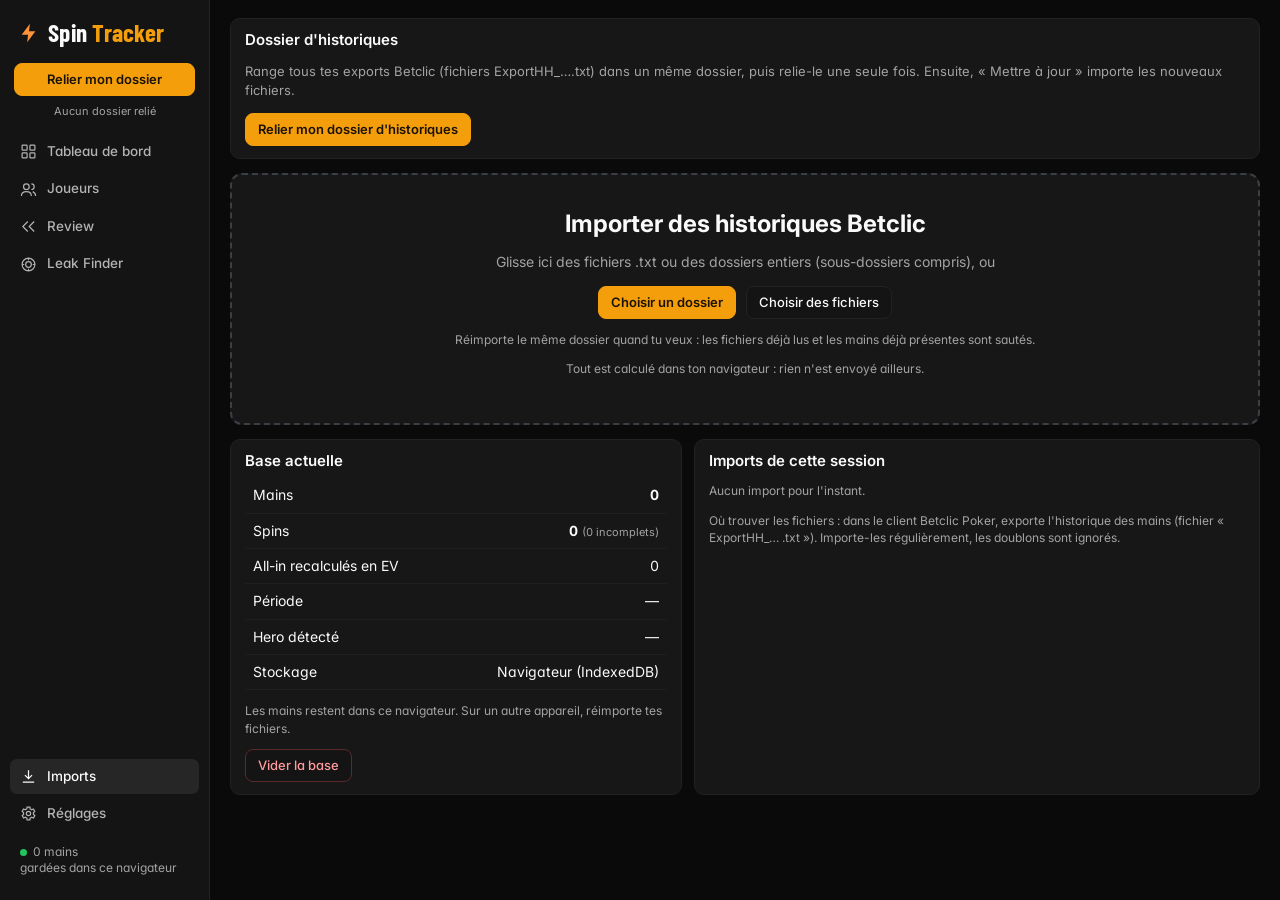
==== commit 9033b9ee: "Thème et police façon PST, menu « Autres » des courbes, HUD plus rapides - Couleurs PST (gris neutre" ====
--- a/index.html
+++ b/index.html
@@ -5,49 +5,54 @@
 <meta name="viewport" content="width=device-width, initial-scale=1">
 <title>Spin Tracker</title>
 <link rel="manifest" href="manifest.webmanifest">
-<meta name="theme-color" content="#0d0e10">
+<meta name="theme-color" content="#0a0a0a">
 <link rel="icon" type="image/png" href="icons/icon-192.png">
 <link rel="apple-touch-icon" href="icons/icon-192.png">
 <link rel="preconnect" href="https://fonts.googleapis.com">
 <link rel="preconnect" href="https://fonts.gstatic.com" crossorigin>
-<link href="https://fonts.googleapis.com/css2?family=Barlow:wght@400;500;600;700&family=Barlow+Condensed:wght@500;600;700&family=JetBrains+Mono:wght@400;600&display=swap" rel="stylesheet">
+<link href="https://fonts.googleapis.com/css2?family=Inter:wght@400;500;600;700&family=Barlow+Condensed:wght@600;700&family=JetBrains+Mono:wght@400;600&display=swap" rel="stylesheet">
 <style>
 :root {
   /* Layout: fixed left rail + scrolling workspace of dense dark panels, like a grinder's desk at night */
-  --bg: #0d0e10;
-  --panel: #16181b;
-  --panel2: #1e2125;
-  --line: #2b2f35;
-  --text: #ece8df;
-  --muted: #8d9198;
-  --accent: #f2a93b;
-  --good: #33c27a;
-  --bad: #ec5257;
-  --fish: #4a90ff;
-  --reg: #ec5257;
-  --pink: #e861ae;
-  --display: "Barlow Condensed", "Arial Narrow", sans-serif;
-  --body: "Barlow", "Segoe UI", system-ui, sans-serif;
+  --bg: #0a0a0a;
+  --rail: #141414;
+  --panel: #171717;
+  --panel2: #141414;
+  --hover: #262626;
+  --line: #222222;
+  --text: #fafafa;
+  --muted: #a3a3a3;
+  --accent: #f59e0b;
+  --good: #22c55e;
+  --bad: #ef4444;
+  --fish: #3b82f6;
+  --reg: #ef4444;
+  --pink: #f472b6;
+  --cream: #fbf2d3;
+  --display: "Inter", "Segoe UI", system-ui, sans-serif;
+  --cond: "Barlow Condensed", "Arial Narrow", sans-serif;
+  --body: "Inter", "Segoe UI", system-ui, sans-serif;
   --mono: "JetBrains Mono", ui-monospace, Consolas, monospace;
   color-scheme: dark;
 }
 * { box-sizing: border-box; }
 html, body { height: 100%; margin: 0; }
-body { background: var(--bg); color: var(--text); font: 14px/1.4 var(--body); }
+body { background: var(--bg); color: var(--text); font: 14px/1.45 var(--body); font-feature-settings: 'cv11', 'ss01'; -webkit-font-smoothing: antialiased; }
 button, input, select { font: inherit; color: inherit; }
 button { cursor: pointer; }
 :focus-visible { outline: 2px solid var(--accent); outline-offset: 2px; }
 .num, td.n, .mono { font-variant-numeric: tabular-nums; }
 .app { display: grid; grid-template-columns: 210px 1fr; height: 100%; }
 /* rail */
-.rail { background: #0a0b0c; border-right: 1px solid var(--line); display: flex; flex-direction: column; padding: 16px 10px; gap: 4px; min-height: 0; }
-.brand { font: 700 24px/1 var(--display); letter-spacing: .01em; padding: 4px 8px 14px; display: flex; align-items: center; gap: 8px; }
+.rail { background: var(--rail); border-right: 1px solid var(--line); display: flex; flex-direction: column; padding: 16px 10px; gap: 4px; min-height: 0; }
+.brand { font: 700 25px/1 var(--cond); letter-spacing: .01em; padding: 4px 8px 14px; display: flex; align-items: center; gap: 8px; }
 .brand b { color: var(--accent); }
+.brand span { white-space: nowrap; }
 .brand svg { flex: none; }
 .nav { display: flex; flex-direction: column; gap: 2px; }
-.nav a { display: flex; align-items: center; gap: 10px; padding: 8px 10px; border-radius: 7px; color: #c9c6bf; text-decoration: none; font-weight: 500; }
-.nav a:hover { background: var(--panel); }
-.nav a.on { background: var(--panel2); color: var(--text); box-shadow: inset 2px 0 0 var(--accent); }
+.nav a { display: flex; align-items: center; gap: 10px; padding: 8px 10px; border-radius: 7px; color: #b3b3b3; font-size: 13.5px; text-decoration: none; font-weight: 500; }
+.nav a:hover { background: #1c1c1c; color: var(--text); }
+.nav a.on { background: var(--hover); color: var(--text); }
 .nav svg { width: 17px; height: 17px; stroke: currentColor; fill: none; stroke-width: 1.7; flex: none; }
 .rail .spacer { flex: 1; }
 .sync-btn { margin: 0 4px 2px; justify-content: center; }
@@ -61,15 +66,16 @@
 .main { overflow: auto; min-width: 0; padding: 18px 20px 40px; display: flex; flex-direction: column; gap: 14px; }
 .kpis { display: grid; grid-template-columns: repeat(4, 1fr); gap: 10px; }
 .kpi { background: var(--panel); border: 1px solid var(--line); border-radius: 10px; padding: 10px 14px; text-align: center; }
-.kpi .l { font-size: 11px; letter-spacing: .08em; text-transform: uppercase; color: var(--muted); }
-.kpi .v { font: 700 26px/1.15 var(--display); font-variant-numeric: tabular-nums; }
+.kpi .l { font-size: 11px; font-weight: 500; letter-spacing: .06em; text-transform: uppercase; color: var(--muted); }
+.kpi .v { font: 700 24px/1.25 var(--display); letter-spacing: -.01em; font-variant-numeric: tabular-nums; }
 .bar { display: flex; flex-wrap: wrap; align-items: center; gap: 8px; }
 .bar .grow { flex: 1; }
-.seg { display: inline-flex; background: var(--panel); border: 1px solid var(--line); border-radius: 8px; padding: 3px; gap: 2px; }
-.seg button { border: 0; background: transparent; padding: 5px 11px; border-radius: 6px; color: #cfccc5; font-weight: 500; font-size: 13px; }
-.seg button.on { background: var(--text); color: #111; }
-.btn { border: 1px solid var(--line); background: var(--panel); border-radius: 8px; padding: 6px 12px; font-weight: 500; font-size: 13px; display: inline-flex; align-items: center; gap: 6px; }
-.btn:hover { border-color: #444a52; }
+.seg { display: inline-flex; background: var(--panel2); border: 1px solid var(--line); border-radius: 8px; padding: 3px; gap: 2px; }
+.seg button { border: 0; background: transparent; padding: 5px 11px; border-radius: 6px; color: #d4d4d4; font-weight: 500; font-size: 13px; }
+.seg button:hover:not(.on) { color: var(--text); background: #1c1c1c; }
+.seg button.on { background: var(--cream); color: #171717; font-weight: 600; }
+.btn { border: 1px solid var(--line); background: var(--panel2); border-radius: 8px; padding: 6px 12px; font-weight: 500; font-size: 13px; display: inline-flex; align-items: center; gap: 6px; }
+.btn:hover { border-color: #3a3a3a; background: #1c1c1c; }
 .btn.primary { background: var(--accent); color: #1a1205; border-color: var(--accent); font-weight: 600; }
 .btn.danger { border-color: #5a2a2c; color: #ff9a9d; }
 .btn.small { padding: 3px 8px; font-size: 12px; }
@@ -85,13 +91,29 @@
 .tile { background: var(--panel); border: 1px solid var(--line); border-radius: 10px; padding: 9px 12px; }
 .tile .l { font-size: 12px; color: var(--muted); display: flex; align-items: center; gap: 6px; }
 .tile .l .qm { width: 18px; height: 18px; font-size: 11px; }
-.tile .v { font: 700 22px/1.2 var(--display); font-variant-numeric: tabular-nums; }
+.tile .v { font: 700 21px/1.3 var(--display); letter-spacing: -.01em; font-variant-numeric: tabular-nums; }
 .pos { color: var(--good); } .neg { color: var(--bad); } .mut { color: var(--muted); }
 .chart-wrap { position: relative; height: max(420px, calc(100vh - 290px)); }
 .chart-wrap canvas { width: 100%; height: 100%; display: block; }
-.tip { position: absolute; pointer-events: none; background: #0b0c0e; border: 1px solid var(--line); border-radius: 8px; padding: 7px 10px; font-size: 12px; white-space: nowrap; display: none; z-index: 5; }
+.tip { position: absolute; pointer-events: none; background: #0f0f0f; border: 1px solid var(--line); border-radius: 8px; padding: 7px 10px; font-size: 12px; white-space: nowrap; display: none; z-index: 5; }
 .legend { display: flex; justify-content: center; flex-wrap: wrap; gap: 6px; margin-top: 8px; }
 .legend button { border: 1px solid var(--line); background: var(--panel2); border-radius: 7px; padding: 4px 10px; font-size: 12px; display: inline-flex; align-items: center; gap: 6px; }
+.legend .lg { display: inline-flex; align-items: center; gap: 2px; border: 1px solid var(--line); background: var(--panel2); border-radius: 8px; padding: 0 6px 0 0; }
+.legend .lg > button:first-child { border: 0; background: transparent; padding: 5px 6px 5px 10px; font-weight: 500; }
+.legend .lg.off > button:first-child { opacity: .4; }
+.qm.sm { width: 16px; height: 16px; font-size: 10px; border: 0; background: transparent; color: #8a8a8a; }
+.qm.sm:hover { color: var(--text); background: var(--hover); }
+.lg-more { position: relative; display: inline-flex; }
+.legend .lg-mbtn { gap: 8px; padding: 5px 10px; font-weight: 500; }
+.lg-mbtn b { background: var(--hover); border-radius: 999px; min-width: 18px; height: 18px; display: inline-flex; align-items: center; justify-content: center; font-size: 11px; padding: 0 5px; }
+.lg-menu { position: absolute; bottom: calc(100% + 6px); right: 0; background: #1c1c1c; border: 1px solid #2e2e2e; border-radius: 10px; padding: 5px; min-width: 270px; box-shadow: 0 12px 30px rgba(0,0,0,.55); z-index: 20; display: flex; flex-direction: column; gap: 2px; }
+.lg-row { display: flex; align-items: center; gap: 4px; border-radius: 7px; padding-right: 6px; }
+.lg-row:hover, .lg-row.on { background: #262626; }
+.legend .lg-row > button:first-child { flex: 1; border: 0; background: transparent; padding: 7px 8px; font-size: 13px; font-weight: 500; gap: 10px; justify-content: flex-start; color: #8f8f8f;  white-space: nowrap; text-align: left; }
+.lg-row.on > button:first-child { color: var(--text); }
+.lg-row .ck { width: 15px; height: 15px; border-radius: 4px; border: 1px solid #4a4a4a; display: inline-flex; align-items: center; justify-content: center; flex: none; }
+.lg-row.on .ck { background: #e5e5e5; border-color: #e5e5e5; }
+.lg-row.on .ck::after { content: ''; width: 7px; height: 4px; border: solid #171717; border-width: 0 0 2px 2px; transform: rotate(-45deg) translate(1px, -1px); }
 .legend button.off { opacity: .4; }
 .legend i { width: 9px; height: 9px; border-radius: 50%; display: inline-block; }
 .luck { position: absolute; left: 10px; top: 8px; background: var(--panel2); border: 1px solid var(--line); border-radius: 8px; padding: 5px 10px; font-size: 12px; z-index: 2; }
@@ -101,7 +123,7 @@
 table { border-collapse: collapse; width: 100%; }
 th { text-align: left; font-weight: 600; font-size: 12px; color: var(--muted); padding: 7px 8px; border-bottom: 1px solid var(--line); white-space: nowrap; }
 th.sort { cursor: pointer; } th.sort:hover { color: var(--text); }
-td { padding: 7px 8px; border-bottom: 1px solid #202328; vertical-align: middle; }
+td { padding: 7px 8px; border-bottom: 1px solid #1f1f1f; vertical-align: middle; }
 td.n, th.n { text-align: right; }
 tr.click { cursor: pointer; } tr.click:hover td { background: #1b1e22; }
 tr.tot td { font-weight: 700; border-top: 1px solid var(--line); }
@@ -111,7 +133,7 @@
 .tag { display: inline-flex; align-items: center; gap: 4px; font-size: 12px; font-weight: 600; border-radius: 5px; padding: 1px 7px; }
 .tag.reg { color: #ff8f93; background: rgba(236, 82, 87, .13); }
 .tag.fish { color: #8dbaff; background: rgba(74, 144, 255, .14); }
-.tag.unknown { color: var(--muted); background: #23262b; }
+.tag.unknown { color: var(--muted); background: #262626; }
 .tag .man { font-weight: 400; opacity: .7; }
 .dot { width: 9px; height: 9px; border-radius: 50%; display: inline-block; }
 .dot.reg { background: var(--reg); } .dot.fish { background: var(--fish); } .dot.unknown { background: #666; }
@@ -137,25 +159,25 @@
 .rel { position: relative; }
 .drop { border: 2px dashed #3a3f46; border-radius: 12px; padding: 34px; text-align: center; background: var(--panel); }
 .drop.over { border-color: var(--accent); background: #1d1a14; }
-.drop h2 { font: 700 26px var(--display); margin: 0 0 6px; }
+.drop h2 { font: 700 24px var(--display); margin: 0 0 6px; }
 .progress { height: 8px; background: var(--panel2); border-radius: 4px; overflow: hidden; }
 .progress div { height: 100%; background: var(--accent); width: 0; transition: width .15s; }
 .modal-bg { position: fixed; inset: 0; background: rgba(0,0,0,.6); display: flex; align-items: flex-start; justify-content: center; padding: 40px 16px; z-index: 50; overflow: auto; }
 .modal { background: var(--panel); border: 1px solid var(--line); border-radius: 12px; width: min(820px, 100%); padding: 18px; display: flex; flex-direction: column; gap: 12px; }
-.modal pre { background: #0b0c0e; border: 1px solid var(--line); border-radius: 8px; padding: 10px; font: 12px/1.45 var(--mono); max-height: 320px; overflow: auto; white-space: pre-wrap; }
+.modal pre { background: #0f0f0f; border: 1px solid var(--line); border-radius: 8px; padding: 10px; font: 12px/1.45 var(--mono); max-height: 320px; overflow: auto; white-space: pre-wrap; }
 .seats { display: grid; grid-template-columns: repeat(auto-fit, minmax(200px, 1fr)); gap: 8px; }
 .seat { background: var(--panel2); border-radius: 8px; padding: 8px 10px; display: flex; flex-direction: column; gap: 4px; }
 .seat.hero { box-shadow: inset 0 0 0 1px var(--accent); }
-.street { display: grid; grid-template-columns: 70px 1fr; gap: 8px; padding: 6px 0; border-top: 1px solid #23262b; font-size: 13px; }
+.street { display: grid; grid-template-columns: 70px 1fr; gap: 8px; padding: 6px 0; border-top: 1px solid #262626; font-size: 13px; }
 .street .nm { color: var(--muted); font-weight: 600; }
 .lf-grid { display: grid; grid-template-columns: repeat(auto-fill, minmax(430px, 1fr)); gap: 12px; }
 .lf h3 { font-size: 14px; }
 .lf .head { display: flex; gap: 6px; margin-bottom: 8px; }
 .lf .head div { flex: 1; background: var(--panel2); border-radius: 7px; text-align: center; padding: 6px 2px; }
-.lf .head b { display: block; font: 700 21px/1.1 var(--display); font-variant-numeric: tabular-nums; }
+.lf .head b { display: block; font: 700 19px/1.2 var(--display); font-variant-numeric: tabular-nums; }
 .lf .head span { font-size: 10px; text-transform: uppercase; letter-spacing: .06em; color: var(--muted); }
 .lf td, .lf th { padding: 3px 6px; font-size: 12px; }
-.c-ok { color: var(--good); } .c-agg { color: var(--bad); } .c-pas { color: var(--fish); } .c-na { color: #686c73; }
+.c-ok { color: var(--good); } .c-agg { color: var(--bad); } .c-pas { color: var(--fish); } .c-na { color: #6b6b6b; }
 .donuts { display: flex; gap: 22px; flex-wrap: wrap; align-items: flex-start; }
 .donuts .grp { display: flex; flex-direction: column; gap: 6px; align-items: center; }
 .donuts .grp > div { display: flex; flex-wrap: wrap; gap: 10px; justify-content: center; max-width: 330px; }
@@ -187,7 +209,7 @@
 .felt-in { position: absolute; inset: 9% 7%; border-radius: 999px; background: radial-gradient(ellipse at 50% 45%, #22654c 0%, #164735 55%, #0f3326 100%); border: 12px solid #2b1f15; box-shadow: inset 0 0 40px rgba(0,0,0,.55), 0 10px 30px rgba(0,0,0,.5); }
 .rp-pot { position: absolute; left: 50%; top: 35%; transform: translate(-50%,-50%); font: 700 18px var(--display); color: #f3e7c8; background: rgba(0,0,0,.35); border-radius: 999px; padding: 2px 14px; white-space: nowrap; }
 .rp-board { position: absolute; left: 50%; top: 49%; transform: translate(-50%,-50%); display: flex; gap: 6px; }
-.rp-note { position: absolute; left: 50%; top: 61%; transform: translateX(-50%); font-size: 13px; color: #cfccc5; background: #0c0d0f; border: 1px solid var(--line); border-radius: 999px; padding: 3px 14px; white-space: nowrap; max-width: 90%; overflow: hidden; text-overflow: ellipsis; }
+.rp-note { position: absolute; left: 50%; top: 61%; transform: translateX(-50%); font-size: 13px; color: #d4d4d4; background: #0c0d0f; border: 1px solid var(--line); border-radius: 999px; padding: 3px 14px; white-space: nowrap; max-width: 90%; overflow: hidden; text-overflow: ellipsis; }
 .card.big { width: 40px; height: 56px; font-size: 20px; border-radius: 6px; box-shadow: 0 2px 6px rgba(0,0,0,.4); }
 .card.big small { font-size: 14px; }
 .card.big.back { background: repeating-linear-gradient(45deg, #3a2f6b 0 6px, #2c2454 6px 12px); border: 2px solid #ddd; }
@@ -206,7 +228,7 @@
 .rp-act.a-r, .rp-act.a-b { background: #6b2f22; color: #ffd8cf; } .rp-act.a-c { background: #1f4a7a; color: #d5e6ff; } .rp-act.a-f { background: #2a2e34; color: #9aa0a8; } .rp-act.a-x { background: #2c3a2f; color: #c8e8cf; }
 .rp-act.ai { background: var(--accent); color: #1a1205; } .rp-act.win { background: var(--good); color: #062014; }
 .rp-bet { position: absolute; transform: translate(-50%,-50%); font: 700 14px var(--display); color: #f3e7c8; display: flex; align-items: center; gap: 5px; background: rgba(0,0,0,.4); border-radius: 999px; padding: 1px 9px 1px 3px; white-space: nowrap; }
-.rp-bet i { width: 14px; height: 14px; border-radius: 50%; background: radial-gradient(circle, #f2a93b 35%, #fff 36% 45%, #c9811f 46%); display: inline-block; }
+.rp-bet i { width: 14px; height: 14px; border-radius: 50%; background: radial-gradient(circle, #fb923c 35%, #fff 36% 45%, #c9811f 46%); display: inline-block; }
 .rp-dealer { position: absolute; transform: translate(-50%,-50%); width: 22px; height: 22px; border-radius: 50%; background: #f1ede4; color: #111; font: 700 12px/22px var(--body); text-align: center; box-shadow: 0 2px 4px rgba(0,0,0,.5); }
 .rp-ctrl { display: flex; align-items: center; gap: 6px; flex-wrap: wrap; justify-content: center; }
 .rp-ctrl .btn { min-width: 40px; justify-content: center; }
@@ -243,11 +265,11 @@
 .fm-roll { display: flex; gap: 8px; flex-wrap: wrap; }
 .fm-roll .fm-card { flex: 1 1 auto; }
 .fm-grid2 { display: grid; grid-template-columns: 1fr 1fr; gap: 8px; }
-.fm-card { background: #1a1c20; border: 1px solid #2b2f35; border-radius: 9px; padding: 12px 14px; display: flex; align-items: center; justify-content: center; gap: 8px; cursor: pointer; font-size: 14px; text-align: center; flex-wrap: wrap; min-height: 48px; }
+.fm-card { background: #1c1c1c; border: 1px solid #2a2a2a; border-radius: 9px; padding: 12px 14px; display: flex; align-items: center; justify-content: center; gap: 8px; cursor: pointer; font-size: 14px; text-align: center; flex-wrap: wrap; min-height: 48px; }
 .fm-grid2 .fm-card, .fm-tog { justify-content: flex-start; text-align: left; min-height: 54px; }
 .fm-tog { align-self: flex-start; }
 .fm-card .sub { width: 100%; }
-.fm-card:hover { border-color: #444a52; }
+.fm-card:hover { border-color: #3a3a3a; }
 .fm-card.on { background: #2a2b2e; border-color: #8a8f96; box-shadow: inset 0 0 0 1px #8a8f96; font-weight: 600; }
 .fm-card input[type=number] { width: 58px; text-align: center; }
 .fm-card input[type=date] { margin-left: 6px; }
@@ -270,7 +292,7 @@
 .help-list { margin: 0; display: grid; grid-template-columns: max-content 1fr; gap: 10px 16px; }
 .help-list dt { align-self: start; padding-top: 1px; font-weight: 600; display: flex; align-items: center; gap: 7px; white-space: nowrap; }
 .help-list dt i { width: 10px; height: 10px; border-radius: 50%; display: inline-block; }
-.help-list dd { margin: 0; color: #cfccc5; font-size: 13px; line-height: 1.45; }
+.help-list dd { margin: 0; color: #d4d4d4; font-size: 13px; line-height: 1.45; }
 .chart-wrap.short { height: max(340px, calc(100vh - 470px)); }
 .chart-wrap.mini { height: 280px; }
 .stack { display: flex; flex-direction: column; gap: 12px; min-width: 0; }
@@ -285,7 +307,7 @@
 .dd-tag { min-height: 0; padding: 2px 7px 2px 8px; font-size: 12px; font-weight: 600; border-radius: 5px; border-color: transparent; gap: 6px; }
 .dd-tag.reg { color: #ff8f93; background: rgba(236, 82, 87, .13); }
 .dd-tag.fish { color: #8dbaff; background: rgba(74, 144, 255, .14); }
-.dd-tag.unknown { color: var(--muted); background: #23262b; }
+.dd-tag.unknown { color: var(--muted); background: #262626; }
 .dd-tag svg { color: currentColor; opacity: .7; }
 .dd-tag .man { font-weight: 400; font-size: 10.5px; opacity: .75; }
 .dd-menu { position: fixed; z-index: 80; background: #1b1d21; border: 1px solid #3a3f46; border-radius: 9px; padding: 4px; box-shadow: 0 12px 30px rgba(0,0,0,.5); display: flex; flex-direction: column; gap: 4px; max-width: 360px; }
@@ -302,9 +324,9 @@
 .hud { background: #000; border: 1px solid #222; border-radius: 10px; padding: 16px; display: flex; gap: 18px; align-items: flex-start; flex: none; overflow-x: auto; max-width: 100%; }
 .hcol { display: flex; flex-direction: column; gap: 18px; align-items: flex-start; }
 .hrow { display: flex; gap: 18px; align-items: flex-start; }
-.hud-box { border-collapse: collapse; font: 600 21px/1 var(--display); font-variant-numeric: tabular-nums; width: auto; }
+.hud-box { border-collapse: collapse; font: 600 21px/1 var(--cond); font-variant-numeric: tabular-nums; width: auto; }
 .hud-box th, .hud-box td { padding: 4px 9px; text-align: center; border: 0; white-space: nowrap; }
-.hud-box th { font: 600 17px/1 var(--display); color: #fff; background: #555; cursor: help; }
+.hud-box th { font: 600 17px/1 var(--cond); color: #fff; background: #555; cursor: help; }
 .hud-box td.hl { font-size: 19px; }
 .hud-box .hw { background: #fff; color: #1d38ff; } .hud-box .hc { background: #3df0ff; color: #000; } .hud-box .ho { background: #ff8a1c; color: #fff; }
 .hud-box .hp { background: #7a2ea6; color: #fff; } .hud-box .hb { background: #1f37ff; color: #fff; } .hud-box .hr { background: #ff2a2a; color: #fff; }
@@ -341,7 +363,7 @@
 <body>
 <div class="app">
   <nav class="rail" aria-label="Navigation">
-    <div class="brand"><svg width="22" height="22" viewBox="0 0 24 24" aria-hidden="true"><path d="M13 2 4 14h7l-1 8 9-12h-7z" fill="#f2a93b"/></svg><span>Spin <b>Tracker</b></span></div>
+    <div class="brand"><svg width="22" height="22" viewBox="0 0 24 24" aria-hidden="true"><path d="M13 2 4 14h7l-1 8 9-12h-7z" fill="#fb923c"/></svg><span>Spin <b>Tracker</b></span></div>
     <button class="btn primary sync-btn" id="syncBtn" data-sync="1">⟳ Mettre à jour</button><div class="sync-state" id="syncState"></div>
     <div class="nav" id="nav">
       <a href="#tableau" data-v="tableau"><svg viewBox="0 0 24 24"><rect x="3" y="3" width="7" height="7" rx="1"/><rect x="14" y="3" width="7" height="7" rx="1"/><rect x="3" y="14" width="7" height="7" rx="1"/><rect x="14" y="14" width="7" height="7" rx="1"/></svg>Tableau de bord</a>
@@ -787,7 +809,7 @@
 const S = {
   hands: [], byId: new Map(), players: new Map(), tours: [], hero: null,
   prefs: null, filters: defaultFilters(),
-  ui: { dash: 'chips', posMode: 'hand', mtMode: 'eh', review: 'hands', rv: { pos: 'all', prof: 'all', kind: 'all', page: 0, sort: 'date', dir: -1, gid: null }, pl: { q: '', tag: 'all', sort: 'hands', dir: -1, page: 0 }, lf: { prof: 'hero', pos: 'all', ref: 'reg', sub: 'hud3', who: '', hudSrc: 'reg' }, series: { chips: { c: 1, sd: 0, nsd: 0, ev: 1 }, br: { p: 1, ev: 1, nm: 0 }, mu: { t: 1, m: 1, g: 1 } } },
+  ui: { dash: 'chips', posMode: 'hand', mtMode: 'eh', review: 'hands', rv: { pos: 'all', prof: 'all', kind: 'all', page: 0, sort: 'date', dir: -1, gid: null }, pl: { q: '', tag: 'all', sort: 'hands', dir: -1, page: 0 }, lf: { prof: 'hero', pos: 'all', ref: 'reg', sub: 'hud3', who: '', hudSrc: 'reg' }, series: { chips: { c: 1, sd: 0, nsd: 0, ev: 1 }, br: { p: 1, ev: 1, evm: 1, nm: 0, mk: 0 }, mu: { t: 1, m: 1, g: 1 } } },
   storage: 'memory', seedLoaded: false, imports: [], skipIds: new Set(), skipped: { other: 0, bad: [] }, rvList: []
 };
 // Official Betclic Spin & Rush multiplier grids (chances per 1 000 000), payouts 1st/2nd/3rd
@@ -944,6 +966,7 @@
     t.profit = t.eur - t.bi + t.rb;
     const share = Math.max(0, Math.min(1, (t.startStack + t.ev) / (t.totalChips || 1500)));
     t.evProfit = 3 * t.bi * (1 - r) * share - t.bi + t.rb;
+    t.evmProfit = t.bi * t.mult * share - t.bi + t.rb;
     t.nmProfit = (t.place === 1 ? 3 * t.bi * (1 - r) : 0) - t.bi + t.rb;
     tours.push(t);
   }
@@ -1109,23 +1132,27 @@
     const g = cv.getContext('2d'); g.setTransform(dpr, 0, 0, dpr, 0, 0);
     const W = r.width, H = r.height, L = 16, R = 70, T = cfg.badge ? 54 : 16, B = 46;
     g.clearRect(0, 0, W, H);
-    if (!n) { g.fillStyle = '#8d9198'; g.font = '14px Barlow, Arial, sans-serif'; g.fillText('Aucune donnée pour ces filtres', W / 2 - 90, H / 2); return; }
+    if (!n) { g.fillStyle = '#a3a3a3'; g.font = '14px Inter, Arial, sans-serif'; g.fillText('Aucune donnée pour ces filtres', W / 2 - 90, H / 2); return; }
     let lo = cfg.noZero ? Infinity : 0, hi = cfg.noZero ? -Infinity : 0; for (const s of ser) for (const v of s.data) { if (v == null) continue; if (v < lo) lo = v; if (v > hi) hi = v; } if (!isFinite(lo)) { lo = 0; hi = 1; }
     const pad = (hi - lo) * 0.03 || 1; lo -= pad; hi += pad;
     if (hi === lo) hi = lo + 1;
     const step = niceStep((hi - lo) / 8);
     const X = (i) => L + (W - L - R) * (n <= 1 ? 0 : i / (n - 1)), Y = (v) => T + (H - T - B) * (1 - (v - lo) / (hi - lo));
     geo = { X, Y, L, R, W, n };
-    g.font = '600 11px Barlow, Arial, sans-serif'; g.fillStyle = '#c9c6bf'; g.textAlign = 'left'; g.textBaseline = 'middle';
-    for (let v = Math.ceil(lo / step) * step; v <= hi + 1e-9; v += step) { const y = Y(v); g.strokeStyle = v === 0 ? '#5a5f66' : '#202328'; g.lineWidth = v === 0 ? 1.2 : 1; g.beginPath(); g.moveTo(L, y); g.lineTo(W - R + 4, y); g.stroke(); g.fillText(cfg.yFmt(Math.abs(v) < step * 1e-6 ? 0 : v), W - R + 10, y); }
+    g.font = '600 11px Inter, Arial, sans-serif'; g.fillStyle = '#f5f5f5'; g.textAlign = 'left'; g.textBaseline = 'middle';
+    for (let v = Math.ceil(lo / step) * step; v <= hi + 1e-9; v += step) { const y = Y(v); if (Math.abs(v) < step * 1e-6) { g.strokeStyle = '#575757'; g.lineWidth = 1.2; g.beginPath(); g.moveTo(L, y); g.lineTo(W - R + 4, y); g.stroke(); } g.fillText(cfg.yFmt(Math.abs(v) < step * 1e-6 ? 0 : v), W - R + 10, y); }
     g.textAlign = 'center'; g.textBaseline = 'top';
     for (let k = 0; k <= 8; k++) { const i = Math.round((n - 1) * k / 8); g.fillText(fmtN(i + (cfg.x0 || 0)), X(i), H - B + 10); }
-    g.fillStyle = '#8d9198'; g.font = '12px Barlow, Arial, sans-serif'; g.fillText(cfg.xLabel, L + (W - L - R) / 2, H - 18);
+    g.fillStyle = '#a3a3a3'; g.font = '12px Inter, Arial, sans-serif'; g.fillText(cfg.xLabel, L + (W - L - R) / 2, H - 18);
     for (const s of ser) {
       g.strokeStyle = s.color; g.lineWidth = 1.4; g.setLineDash(s.dash ? [6, 5] : []); g.beginPath();
       const d = s.data; const stride = Math.max(1, Math.floor(d.length / ((W - L - R) * 2))); let pen = false;
       for (let i = 0; i < d.length; i += stride) { if (d[i] == null) { pen = false; continue; } const x = X(i), y = Y(d[i]); if (!pen) g.moveTo(x, y); else g.lineTo(x, y); pen = true; }
       if (d[d.length - 1] != null) { g.lineTo(X(d.length - 1), Y(d[d.length - 1])); g.stroke(); g.setLineDash([]); g.fillStyle = s.color; g.beginPath(); g.arc(X(d.length - 1), Y(d[d.length - 1]), 3.5, 0, 7); g.fill(); } else { g.stroke(); g.setLineDash([]); }
+    }
+    if (cfg.marks && cfg.markOn) {
+      g.font = '700 10px Inter, Arial, sans-serif'; g.textAlign = 'center'; g.textBaseline = 'bottom';
+      for (const m of cfg.marks) { const v = cfg.markOn[m.i]; if (v == null) continue; const x = X(m.i), y = Y(v); g.fillStyle = '#fff'; g.strokeStyle = '#171717'; g.lineWidth = 2; g.beginPath(); g.arc(x, y, 4.5, 0, 7); g.fill(); g.stroke(); g.fillStyle = '#fafafa'; g.fillText(m.label, x, y - 8); }
     }
     if (hover != null) {
       const x = X(hover); g.strokeStyle = '#555b63'; g.lineWidth = 1; g.beginPath(); g.moveTo(x, T); g.lineTo(x, H - B); g.stroke();
@@ -1157,8 +1184,8 @@
   const step = niceStep((hi - lo) / 5); lo = Math.floor(lo / step) * step; hi = Math.ceil(hi / step) * step;
   const Y = (v) => T + (H - T - B) * (1 - (v - lo) / (hi - lo));
   const gw = (W - L - R) / cats.length, bw = Math.min(30, gw * 0.7 / ser.length);
-  let o = '<svg viewBox="0 0 ' + W + ' ' + H + '" width="100%" role="img" aria-label="' + esc(cfg.label || '') + '" style="font-family:Barlow,Arial,sans-serif;font-size:11px">';
-  for (let v = lo; v <= hi + 1e-9; v += step) o += '<line x1="' + L + '" x2="' + (W - R) + '" y1="' + Y(v) + '" y2="' + Y(v) + '" stroke="' + (Math.abs(v) < 1e-9 ? '#4a4f56' : '#22252a') + '"/><text x="' + (L - 6) + '" y="' + (Y(v) + 4) + '" text-anchor="end" fill="#a7a49d">' + (cfg.yFmt ? cfg.yFmt(v) : fmtN(v)) + '</text>';
+  let o = '<svg viewBox="0 0 ' + W + ' ' + H + '" width="100%" role="img" aria-label="' + esc(cfg.label || '') + '" style="font-family:Inter,Arial,sans-serif;font-size:11px">';
+  for (let v = lo; v <= hi + 1e-9; v += step) o += '<line x1="' + L + '" x2="' + (W - R) + '" y1="' + Y(v) + '" y2="' + Y(v) + '" stroke="' + (Math.abs(v) < 1e-9 ? '#575757' : 'transparent') + '"/><text x="' + (L - 6) + '" y="' + (Y(v) + 4) + '" text-anchor="end" fill="#a7a49d">' + (cfg.yFmt ? cfg.yFmt(v) : fmtN(v)) + '</text>';
   cats.forEach((c, ci) => {
     const gx = L + gw * ci + gw / 2 - (bw * ser.length + 4 * (ser.length - 1)) / 2;
     ser.forEach((s, si) => {
@@ -1175,7 +1202,7 @@
 }
 function donut(pct, size, label, sub) {
   const r = size / 2 - 6, c = 2 * Math.PI * r, f = isFinite(pct) ? pct / 100 : 0;
-  return '<div class="donut"><svg width="' + size + '" height="' + size + '" viewBox="0 0 ' + size + ' ' + size + '"><circle cx="' + size / 2 + '" cy="' + size / 2 + '" r="' + r + '" fill="none" stroke="' + (isFinite(pct) ? '#ec5257' : '#2b2f35') + '" stroke-width="' + (size > 100 ? 14 : 8) + '"/><circle cx="' + size / 2 + '" cy="' + size / 2 + '" r="' + r + '" fill="none" stroke="#4a90ff" stroke-width="' + (size > 100 ? 14 : 8) + '" stroke-dasharray="' + (c * f) + ' ' + c + '" transform="rotate(-90 ' + size / 2 + ' ' + size / 2 + ')"/><text x="50%" y="' + (sub ? '47%' : '53%') + '" text-anchor="middle" fill="#ece8df" font-family="Barlow Condensed, Arial Narrow, sans-serif" font-weight="700" font-size="' + (size > 100 ? 26 : 15) + '">' + (isFinite(pct) ? Math.round(pct) + '%' : '—') + '</text>' + (sub ? '<text x="50%" y="63%" text-anchor="middle" fill="#8d9198" font-size="12">' + esc(sub) + '</text>' : '') + '</svg>' + esc(label) + '</div>';
+  return '<div class="donut"><svg width="' + size + '" height="' + size + '" viewBox="0 0 ' + size + ' ' + size + '"><circle cx="' + size / 2 + '" cy="' + size / 2 + '" r="' + r + '" fill="none" stroke="' + (isFinite(pct) ? '#ef4444' : '#2a2a2a') + '" stroke-width="' + (size > 100 ? 14 : 8) + '"/><circle cx="' + size / 2 + '" cy="' + size / 2 + '" r="' + r + '" fill="none" stroke="#3b82f6" stroke-width="' + (size > 100 ? 14 : 8) + '" stroke-dasharray="' + (c * f) + ' ' + c + '" transform="rotate(-90 ' + size / 2 + ' ' + size / 2 + ')"/><text x="50%" y="' + (sub ? '47%' : '53%') + '" text-anchor="middle" fill="#ece8df" font-family="Barlow Condensed, Arial Narrow, sans-serif" font-weight="700" font-size="' + (size > 100 ? 26 : 15) + '">' + (isFinite(pct) ? Math.round(pct) + '%' : '—') + '</text>' + (sub ? '<text x="50%" y="63%" text-anchor="middle" fill="#a3a3a3" font-size="12">' + esc(sub) + '</text>' : '') + '</svg>' + esc(label) + '</div>';
 }
 
 // ---------- shared bits ----------
@@ -1232,14 +1259,14 @@
     dv = a - e; const z = vr > 0 ? dv / Math.sqrt(vr) : 0;
     const LB = luckBadge(dv, vr, 'chips');
     const ser = S.ui.series.chips;
-    const series = [{ k: 'c', name: 'Chips', color: '#33c27a', data: c }, { k: 'sd', name: 'Chips (SD)', color: '#4a90ff', data: sd }, { k: 'nsd', name: 'Chips (NSD)', color: '#ec5257', data: nsd }, { k: 'ev', name: 'EV (chips)', color: '#f2a93b', data: ev }].map(s => Object.assign(s, { on: !!ser[s.k] }));
+    const series = [{ k: 'c', name: 'Chips', color: '#22c55e', data: c, help: 'chips:0' }, { k: 'ev', name: 'EV (chips)', color: '#fb923c', data: ev, help: 'chips:3' }, { k: 'sd', name: 'Chips (SD)', color: '#3b82f6', data: sd, help: 'chips:1', more: 1 }, { k: 'nsd', name: 'Chips (NSD)', color: '#ef4444', data: nsd, help: 'chips:2', more: 1 }].map(s => Object.assign(s, { on: !!ser[s.k] }));
     lineChart($('#chart'), { series, xLabel: 'Mains jouées', yFmt: (v) => fmtN(v), tipHead: (i) => 'Main ' + fmtN(i + 1) + ' · ' + fmtDate(hs[i].ts, true) + ' · net ' + fmtS(NET(hs[i], hs[i].hero)) + ' · EV ' + fmtS(EVc(hs[i], hs[i].hero)), onPick: (i) => openReplayer(hs, i, 'Graphique des chips'), badge: LB.html, badgeCls: LB.cls });
     legend(series, 'chips');
   } else if (u.dash === 'br') {
-    const C = F.C; const p = [], ev = [], nm = []; let a = 0, b = 0, c = 0;
+    const C = F.C; const p = [], ev = [], nm = [], evm = []; let a = 0, b = 0, c = 0, d = 0;
     let vr = 0;
     for (const t of C) {
-      a += t.profit; b += t.evProfit; c += t.nmProfit; p.push(a); ev.push(b); nm.push(c);
+      a += t.profit; b += t.evProfit; c += t.nmProfit; d += t.evmProfit; p.push(a); ev.push(b); nm.push(c); evm.push(d);
       // variance of the payout around its EV: win prob = EV chip share, prize = random multiplier from the Betclic grid
       const g = gridFor(t.bi), sh = Math.max(0, Math.min(1, (t.startStack + t.ev) / t.totalChips));
       const m1 = g.reduce((x, q) => x + q[0] * q[1], 0) / 1e6, m2 = g.reduce((x, q) => x + q[0] * q[0] * q[1], 0) / 1e6;
@@ -1247,13 +1274,22 @@
     }
     const BL = luckBadge(a - b, vr, '€');
     const ser = S.ui.series.br;
-    const series = [{ k: 'p', name: 'Profit', color: '#4a90ff', data: p }, { k: 'ev', name: 'EV profit', color: '#e861ae', data: ev }, { k: 'nm', name: 'Multiplicateur neutralisé', color: '#f2a93b', data: nm }].map(s => Object.assign(s, { on: !!ser[s.k] }));
-    lineChart($('#chart'), { series, xLabel: 'Tournois joués', yFmt: (v) => fmtN(v, Math.abs(v) < 10 && v % 1 ? 1 : 0) + ' €', tipHead: (i) => 'Tournoi ' + fmtN(i + 1) + ' · ' + fmtDate(C[i].start, true) + ' · x' + C[i].mult, onPick: (i) => openSpin(C[i].gid), badge: BL.html, badgeCls: BL.cls });
+    const series = [{ k: 'p', name: 'Profit', color: '#3b82f6', data: p, help: 'br:0' }, { k: 'ev', name: 'EV Profit effectif (' + fmtN(S.prefs.rakeEff, 1) + ' %)', color: '#f472b6', data: ev, help: 'br:1' }, { k: 'evm', name: 'EV Multi Profit', color: '#fb923c', data: evm, help: 'br:2', more: 1 }, { k: 'nm', name: 'Multiplicateur neutralisé', color: '#a855f7', data: nm, help: 'br:3', more: 1 }, { k: 'mk', name: 'Évènements marquants', color: '#ffffff', marker: 1, help: 'br:4', more: 1 }].map(s => Object.assign(s, { on: !!ser[s.k] }));
+    const marks = ser.mk ? C.map((t, i) => t.mult >= 10 ? { i, label: 'x' + fmtN(t.mult) + (t.place === 1 ? ' ✓' : '') } : null).filter(Boolean) : null;
+    lineChart($('#chart'), { series: series.filter(s => !s.marker), marks, markOn: p, xLabel: 'Tournois joués', yFmt: (v) => fmtN(v, Math.abs(v) < 10 && v % 1 ? 1 : 0) + ' €', tipHead: (i) => 'Tournoi ' + fmtN(i + 1) + ' · ' + fmtDate(C[i].start, true) + ' · x' + C[i].mult, onPick: (i) => openSpin(C[i].gid), badge: BL.html, badgeCls: BL.cls });
     legend(series, 'br');
   } else if (u.dash === 'multi') afterMulti();
 }
 function legend(series, key) {
-  $('#legend').innerHTML = series.map(s => '<button class="' + (s.on ? '' : 'off') + '" data-ser="' + key + ':' + s.k + '" aria-pressed="' + s.on + '"><i style="background:' + s.color + '"></i>' + esc(s.name) + '</button>').join('');
+  const q = (s) => s.help ? '<button class="qm sm" data-help="' + s.help + '" aria-label="À quoi correspond ' + esc(s.name) + ' ?">?</button>' : '';
+  let h = series.filter(s => !s.more).map(s => '<span class="lg' + (s.on ? '' : ' off') + '"><button data-ser="' + key + ':' + s.k + '" aria-pressed="' + s.on + '"><i style="background:' + s.color + '"></i>' + esc(s.name) + '</button>' + q(s) + '</span>').join('');
+  const more = series.filter(s => s.more);
+  if (more.length) {
+    const open = S.ui.moreOpen === key, n = more.filter(s => s.on).length;
+    h += '<span class="lg-more"><button class="lg-mbtn" data-moretoggle="' + key + '" aria-expanded="' + open + '">Autres<b>' + n + '</b><svg viewBox="0 0 10 6" width="10" height="6" aria-hidden="true"><path d="' + (open ? 'M1 5l4-4 4 4' : 'M1 1l4 4 4-4') + '" fill="none" stroke="currentColor" stroke-width="1.6"/></svg></button>' +
+      (open ? '<div class="lg-menu" role="menu">' + more.map(s => '<div class="lg-row' + (s.on ? ' on' : '') + '"><button role="menuitemcheckbox" aria-checked="' + s.on + '" data-ser="' + key + ':' + s.k + '"><span class="ck"></span><i style="background:' + s.color + '"></i>' + esc(s.name) + '</button>' + q(s) + '</div>').join('') + '</div>' : '') + '</span>';
+  }
+  $('#legend').innerHTML = h;
 }
 function viewStats() {
   const C = F.C, H = F.H.filter(h => h.hero); const hrs = hoursPlayed(C);
@@ -1276,7 +1312,7 @@
   if (mode === 'tour') for (const k of POSKEYS) { const m = perT[k] || {}; const ids = F.T.map(t => t.gid); for (const g of ids) { const r = m[g] || { all: 0, fish: 0, reg: 0 }; acc[k].all.push(r.all); acc[k].fish.push(r.fish); acc[k].reg.push(r.reg); } }
   const sv = (k, p) => ({ v: mean(acc[k][p]), ci: ci95(acc[k][p]), n: acc[k][p].length });
   h += '<div class="grid2"><div class="panel"><h3>cEV par position <span class="help">chips ' + (mode === 'hand' ? 'par main' : 'par tournoi') + ', barres = intervalle de confiance à 95 %</span><span class="r">' + qm('pos') + '<span class="seg"><button class="' + (mode === 'hand' ? 'on' : '') + '" data-posmode="hand">Par main</button><button class="' + (mode === 'tour' ? 'on' : '') + '" data-posmode="tour">Par tournoi</button></span></span></h3>' +
-    barChart({ label: 'cEV par position', cats: POSKEYS, series: [{ name: 'vs Reg', color: '#ec5257', vals: POSKEYS.map(k => sv(k, 'reg')) }, { name: 'vs Fish', color: '#4a90ff', vals: POSKEYS.map(k => sv(k, 'fish')) }, { name: 'Tous', color: '#f2a93b', vals: POSKEYS.map(k => sv(k, 'all')) }] }) +
+    barChart({ label: 'cEV par position', cats: POSKEYS, series: [{ name: 'vs Reg', color: '#ef4444', vals: POSKEYS.map(k => sv(k, 'reg')) }, { name: 'vs Fish', color: '#3b82f6', vals: POSKEYS.map(k => sv(k, 'fish')) }, { name: 'Tous', color: '#fb923c', vals: POSKEYS.map(k => sv(k, 'all')) }] }) +
     '<div class="legend"><span class="chip"><i class="dot reg"></i>vs Reg</span><span class="chip"><i class="dot fish"></i>vs Fish</span><span class="chip"><i class="dot" style="background:var(--accent)"></i>Tous</span></div></div><div class="stack">';
   // results by buy-in
   const byBi = new Map(); for (const t of C) { const r = byBi.get(t.bi) || { n: 0, ev: 0, p: 0, T: [] }; r.n++; r.ev += t.ev; r.p += t.profit; r.T.push(t); byBi.set(t.bi, r); }
@@ -1284,18 +1320,18 @@
     [...byBi.entries()].sort((a, b) => a[0] - b[0]).map(([b, r]) => { const hh = hoursPlayed(r.T); return '<tr><td>' + fmtE(b, b % 1 ? 2 : 0) + '<div class="sub">Betclic · Spin & Rush</div></td><td class="n">' + fmtN(r.n) + '</td><td class="n">' + fmtN(r.ev / r.n, 0) + '</td><td class="n ' + cls(r.p) + '">' + fmtE(r.p, 2) + '</td><td class="n ' + cls(r.p) + '">' + fmtP(r.p / (b * r.n) * 100, 1) + '</td><td class="n ' + cls(r.p) + '">' + fmtE(hh ? r.p / hh : NaN, 2) + '</td></tr>'; }).join('') +
     '<tr class="tot"><td>Total</td><td class="n">' + fmtN(C.length) + '</td><td class="n">' + fmtN(C.length ? C.reduce((x, t) => x + t.ev, 0) / C.length : NaN, 0) + '</td><td class="n ' + cls(pr) + '">' + fmtE(pr, 2) + '</td><td class="n ' + cls(pr) + '">' + fmtP(bi ? pr / bi * 100 : NaN, 1) + '</td><td class="n ' + cls(pr) + '">' + fmtE(hrs ? pr / hrs : NaN, 2) + '</td></tr></tbody></table></div></div>';
   const fin = [0, 0, 0]; for (const t of C) if (t.place >= 1 && t.place <= 3) fin[t.place - 1]++;
-  h += '<div class="panel"><h3>Finishes<span class="r">' + qm('fin') + '</span></h3>' + barChart({ label: 'Finishes', w: 520, h: 190, ci: false, cats: ['1er', '2e', '3e'], series: [{ name: 'Finishes', color: '#f2a93b', vals: fin.map(x => ({ v: C.length ? x / C.length * 100 : NaN, n: x })) }], yFmt: (v) => fmtN(v) + ' %', vFmt: (v) => fmtN(v, 1) + ' %' }) + '</div></div></div>';
+  h += '<div class="panel"><h3>Finishes<span class="r">' + qm('fin') + '</span></h3>' + barChart({ label: 'Finishes', w: 520, h: 190, ci: false, cats: ['1er', '2e', '3e'], series: [{ name: 'Finishes', color: '#fb923c', vals: fin.map(x => ({ v: C.length ? x / C.length * 100 : NaN, n: x })) }], yFmt: (v) => fmtN(v) + ' %', vFmt: (v) => fmtN(v, 1) + ' %' }) + '</div></div></div>';
   // cEV by table profile
   const prof = { 'Spin R R': [], 'Spin R F': [], 'Spin F F': [], 'HU vs R': [], 'HU vs F': [] };
   for (const t of F.T) { const p = tourProfile(t); if (p === 'RR') prof['Spin R R'].push(t.ev); else if (p === 'RF') prof['Spin R F'].push(t.ev); else if (p === 'FF') prof['Spin F F'].push(t.ev); if (t.huOpp && t.huEv != null) { const g = tagOf(t.huOpp); if (g === 'reg') prof['HU vs R'].push(t.huEv); else if (g === 'fish') prof['HU vs F'].push(t.huEv); } }
-  const pc = Object.keys(prof), colors = ['#ec5257', '#f2a93b', '#4a90ff', '#ec5257', '#4a90ff'];
+  const pc = Object.keys(prof), colors = ['#ef4444', '#fb923c', '#3b82f6', '#ef4444', '#3b82f6'];
   h += '<div class="grid2b"><div class="panel"><h3>cEV par profil de table <span class="help">chips par tournoi (Spin) ou par heads-up (HU) · R = reg, F = fish</span><span class="r">' + qm('prof') + '</span></h3>' +
     barChart({ label: 'cEV par profil', w: 560, cats: pc.map((k, i) => k + ' (' + prof[k].length + ')'), series: [{ name: 'cEV', colors, vals: pc.map(k => ({ v: mean(prof[k]), ci: ci95(prof[k]), n: prof[k].length })) }], vFmt: (v) => fmtN(v, 0) }) + '</div>';
   // multi-tabling
   const mt = {}; for (const t of C) { const r = mt[t.tables] = mt[t.tables] || { p: 0, hrs: 0, ev: [] }; r.p += t.profit; r.hrs += (t.end - t.start) / 3600e3 / t.conc; r.ev.push(t.ev); }
   const mk = Object.keys(mt).map(Number).sort((a, b) => a - b); const mm = S.ui.mtMode;
   h += '<div class="panel"><h3>Multi-tabling <span class="help">nombre moyen de spins ouverts en même temps</span><span class="r">' + qm('mt') + '<span class="seg"><button class="' + (mm === 'eh' ? 'on' : '') + '" data-mt="eh">€/h</button><button class="' + (mm === 'cev' ? 'on' : '') + '" data-mt="cev">cEV</button></span></span></h3>' +
-    barChart({ label: 'Multi-tabling', w: 640, ci: mm === 'cev', cats: mk.map(k => (k === 6 ? '6+' : k) + ' table' + (k > 1 ? 's' : '') + ' (' + mt[k].ev.length + ')'), series: [{ name: mm === 'eh' ? '€/h' : 'cEV', color: '#33c27a', vals: mk.map(k => mm === 'eh' ? { v: mt[k].hrs ? mt[k].p / mt[k].hrs : NaN, n: mt[k].ev.length } : { v: mean(mt[k].ev), ci: ci95(mt[k].ev), n: mt[k].ev.length }) }], yFmt: mm === 'eh' ? (v) => fmtN(v) + ' €' : null, vFmt: mm === 'eh' ? (v) => fmtN(v, 1) + ' €/h' : (v) => fmtN(v, 0) }) + '</div></div>';
+    barChart({ label: 'Multi-tabling', w: 640, ci: mm === 'cev', cats: mk.map(k => (k === 6 ? '6+' : k) + ' table' + (k > 1 ? 's' : '') + ' (' + mt[k].ev.length + ')'), series: [{ name: mm === 'eh' ? '€/h' : 'cEV', color: '#22c55e', vals: mk.map(k => mm === 'eh' ? { v: mt[k].hrs ? mt[k].p / mt[k].hrs : NaN, n: mt[k].ev.length } : { v: mean(mt[k].ev), ci: ci95(mt[k].ev), n: mt[k].ev.length }) }], yFmt: mm === 'eh' ? (v) => fmtN(v) + ' €' : null, vFmt: mm === 'eh' ? (v) => fmtN(v, 1) + ' €/h' : (v) => fmtN(v, 0) }) + '</div></div>';
   return h;
 }
 
@@ -1388,7 +1424,7 @@
   const x = S.byId.get(id); if (!x) return;
   const st = ['Preflop', 'Flop', 'Turn', 'River'], V = { sb: 'poste SB', bb: 'poste BB', f: 'fold', x: 'check', c: 'call', b: 'bet', r: 'raise à', ante: 'ante' };
   const t = S.tours.find(z => z.gid === x.gid);
-  let h = '<div class="modal-bg" data-act="closeModal"><div class="modal" role="dialog" aria-modal="true" aria-label="Détail de la main"><div class="row"><h3 style="margin:0;font:700 22px var(--display)">Main du ' + fmtDate(x.ts, true) + '</h3><span class="pill">' + esc(x.posKey || '') + '</span><span class="pill">Blinds ' + x.sb + '/' + x.bb + '</span><span class="pill">' + fmtE(x.bi, 0) + ' · x' + x.mult + '</span><div class="grow" style="flex:1"></div><button class="btn small" data-act="closeModal">Fermer</button></div>';
+  let h = '<div class="modal-bg" data-act="closeModal"><div class="modal" role="dialog" aria-modal="true" aria-label="Détail de la main"><div class="row"><h3 style="margin:0;font:700 20px var(--display)">Main du ' + fmtDate(x.ts, true) + '</h3><span class="pill">' + esc(x.posKey || '') + '</span><span class="pill">Blinds ' + x.sb + '/' + x.bb + '</span><span class="pill">' + fmtE(x.bi, 0) + ' · x' + x.mult + '</span><div class="grow" style="flex:1"></div><button class="btn small" data-act="closeModal">Fermer</button></div>';
   h += '<div class="seats">' + x.players.map(p => '<div class="seat ' + (p.hero ? 'hero' : '') + '"><div class="row"><b>' + esc(p.name) + '</b>' + (p.hero ? '' : tagHtml(p.name)) + '<span class="pill" style="margin-left:auto">' + p.pos + '</span></div><div class="row">' + cardsHtml(x.hole[p.name] || [null, null]) + '<span class="mono">' + fmtN(p.stack) + ' (' + fmtN(p.stack / x.bb, 1) + ' bb)</span></div><div class="mono ' + cls(x.net[p.name]) + '">Net ' + fmtS(x.net[p.name]) + (x.E.adj && x.E.eq && x.E.eq[p.name] != null ? ' · EV ' + fmtS(x.E.ev[p.name]) + ' · équité ' + fmtP(x.E.eq[p.name] * 100, 1) : '') + '</div></div>').join('') + '</div>';
   for (let s = 0; s < 4; s++) {
     const a = x.acts.filter(z => z.st === s); if (!a.length && (s === 0 || x.board.length < s + 2)) continue;
@@ -1432,8 +1468,9 @@
   const P = lfProfileHands();
   if (u.sub === 'stats') return h + lfStats(P);
   if (u.sub === 'hud3' || u.sub === 'hudhu') return h + viewHud(u.sub === 'hudhu' ? 'hu' : '3');
-  const M = lfAggregate(P.hs, P.pick, u.pos);
-  const R = u.ref !== 'none' ? lfAggregate(S.hands, (x) => x.opps.filter(o => tagOf(o) === u.ref), u.pos) : null;
+  const kk = hudKey() + '|' + u.pos + '|' + u.ref;
+  if (!S.lfC || S.lfC.k !== kk || (u.prof === 'hero' && S.lfC.F !== F)) S.lfC = { k: kk, F, M: lfAggregate(P.hs, P.pick, u.pos), R: u.ref !== 'none' ? lfAggregate(S.hands, (x) => x.opps.filter(o => tagOf(o) === u.ref), u.pos) : null };
+  const M = S.lfC.M, R = S.lfC.R;
   const list = [...M.values()].filter(r => r.n >= 5).sort((a, b) => b.n - a.n).slice(0, 30);
   if (!list.length) return h + '<div class="panel empty">Pas assez de mains pour ce profil.</div>';
   h += '<p class="note" style="margin:0">Chaque carte = une situation préflop (ta position et les actions avant ta décision), découpée par stack effectif en big blinds. ' + (R ? 'Couleurs vs ' + (u.ref === 'reg' ? 'les regs' : 'les fish') + ' de ta base, dans la même case : <span class="c-ok">vert</span> écart ≤ 5 pts, <span class="c-agg">rouge</span> plus agressif, <span class="c-pas">bleu</span> plus passif, gris = référence trop petite (survole une case pour voir la référence).' : '') + '</p><div class="lf-grid">' + list.map(r => lfCard(r, R && R.get(r.key))).join('') + '</div>';
@@ -1720,9 +1757,25 @@
   for (const r of HUD_POST) for (const c of HUD_COLS) if (!(/PROBE/.test(r[0]) && c[0][0] === 'F')) k.push(g + '.P.' + r[0] + '.' + c[0]);
   return k;
 }
+// results are cached: switching tab or HUD reuses them, and they are prepared in the background after loading
+let HUD_C = { key: '', F: null, D: null };
+const hudKey = () => S.ui.lf.prof + '|' + S.ui.lf.who + '|' + S.hands.length + '|' + JSON.stringify(S.prefs.cls) + '|' + JSON.stringify(S.prefs.overrides);
+function hudData() {
+  const k = hudKey(), byF = S.ui.lf.prof === 'hero';
+  if (HUD_C.key === k && (!byF || HUD_C.F === F)) return HUD_C.D;
+  const P = lfProfileHands(); HUD_C = { key: k, F, D: hudCompute(P.hs, P.pick) }; return HUD_C.D;
+}
+let hudWarmT = null;
+function hudWarm() {
+  clearTimeout(hudWarmT);
+  hudWarmT = setTimeout(() => {
+    const idle = window.requestIdleCallback || ((f) => setTimeout(f, 1));
+    idle(() => { if (S.hands.length && S.ui.lf.prof === 'hero') hudData(); idle(() => { if (S.hands.length) hudPop(S.ui.lf.hudSrc); }); });
+  }, 400);
+}
 function viewHud(g) {
   const u = S.ui.lf, P = lfProfileHands();
-  const D = hudCompute(P.hs, P.pick), R = hudPop(u.hudSrc), label = u.prof === 'hero' ? (S.hero || 'Hero') : P.label;
+  const D = hudData(), R = hudPop(u.hudSrc), label = u.prof === 'hero' ? (S.hero || 'Hero') : P.label;
   S.hudCur = { D, R };
   const nMine = Object.keys(S.prefs.hudRefs).filter(k => k.startsWith(g + '.')).length;
   let h = '<div class="bar hud-bar"><label class="f" for="hudSrc">Sans référence perso, comparer aux<select id="hudSrc"><option value="reg"' + (u.hudSrc === 'reg' ? ' selected' : '') + '>Regs de ta base</option><option value="fish"' + (u.hudSrc === 'fish' ? ' selected' : '') + '>Fish de ta base</option><option value="none"' + (u.hudSrc === 'none' ? ' selected' : '') + '>Rien (seulement tes références)</option></select></label>' +
@@ -1794,25 +1847,27 @@
 // ---------- "?" help windows ----------
 const HELP = {
   chips: { t: 'Graphique des chips', i: [
-    ['#33c27a', 'Chips', 'Tes chips gagnés ou perdus, cumulés main après main (stacks ramenés à 500 chips par joueur au départ).'],
-    ['#4a90ff', 'Chips (SD)', 'La part gagnée ou perdue dans les mains allées à l\'abattage (showdown).'],
-    ['#ec5257', 'Chips (NSD)', 'La part gagnée ou perdue sans abattage : pots ramassés parce que l\'adversaire a foldé, blindes perdues en foldant. Si elle monte, tu voles bien.'],
-    ['#f2a93b', 'EV (chips)', 'Tes chips si chaque all-in avait été payé à ton équité au moment du tapis. C\'est ta vraie performance, sans la chance des all-in.']],
+    ['#22c55e', 'Chips', 'Tes chips gagnés ou perdus, cumulés main après main (stacks ramenés à 500 chips par joueur au départ).'],
+    ['#3b82f6', 'Chips (SD)', 'La part gagnée ou perdue dans les mains allées à l\'abattage (showdown).'],
+    ['#ef4444', 'Chips (NSD)', 'La part gagnée ou perdue sans abattage : pots ramassés parce que l\'adversaire a foldé, blindes perdues en foldant. Si elle monte, tu voles bien.'],
+    ['#fb923c', 'EV (chips)', 'Tes chips si chaque all-in avait été payé à ton équité au moment du tapis. C\'est ta vraie performance, sans la chance des all-in.']],
     f: 'Le badge en haut à gauche compare Chips et EV : l\'écart est ta chance aux all-in, et le pourcentage indique la probabilité d\'être au moins aussi chanceux (ou malchanceux) sur ce nombre d\'all-in. Clique sur un point de la courbe pour ouvrir la main dans le replayer.' },
   br: { t: 'Graphique de bankroll', i: [
-    ['#4a90ff', 'Profit', 'L\'argent réellement gagné : gains − buy-ins + rakeback.'],
-    ['#e861ae', 'EV profit', 'Ce que tu aurais gagné sans aucune chance : ta part de chips en EV × le prize pool moyen (multiplicateur moyen de la grille Betclic). Le meilleur indicateur de ton niveau.'],
-    ['#f2a93b', 'Multiplicateur neutralisé', 'Tes vraies victoires et défaites, mais chaque victoire payée au multiplicateur moyen. L\'écart avec Profit = ta chance sur les multiplicateurs ; l\'écart avec EV profit = ta chance sur les all-in et l\'issue des spins.']],
-    f: 'Le badge compare Profit et EV profit, avec la probabilité d\'avoir au moins autant d\'écart par pure variance. Le rakeback (en bas à gauche) s\'ajoute aux trois courbes. Clique sur un point pour rejouer le spin.' },
+    ['#3b82f6', 'Profit', 'L\'argent réellement gagné : gains − buy-ins + rakeback.'],
+    ['#f472b6', 'EV Profit effectif', 'Ce que tu aurais gagné sans aucune chance : ta part de chips en EV × le prize pool moyen, calculé avec le rake effectif du format (réglable dans Réglages). Pas de chance aux all-in ni sur les multiplicateurs : le meilleur indicateur de ton niveau.'],
+    ['#fb923c', 'EV Multi Profit', 'Ta part de chips en EV × le prize pool réellement tiré à chaque spin. Enlève la chance aux all-in mais garde celle des multiplicateurs : l\'écart avec Profit = ta chance sur les all-in et l\'issue des spins, l\'écart avec EV Profit effectif = ta chance sur les multiplicateurs.'],
+    ['#a855f7', 'Multiplicateur neutralisé', 'Tes vraies victoires et défaites, mais chaque victoire payée au multiplicateur moyen. L\'écart avec Profit = la chance sur les multiplicateurs de tes victoires.'],
+    ['#ffffff', 'Évènements marquants', 'Points blancs sur la courbe Profit aux spins à gros multiplicateur (x10 et plus). ✓ = spin gagné.']],
+    f: 'Le badge compare Profit et EV Profit effectif, avec la probabilité d\'avoir au moins autant d\'écart par pure variance. Le rakeback (en bas à gauche) s\'ajoute à toutes les courbes. Clique sur un point pour rejouer le spin.' },
   multi: { t: 'D\'où vient ta chance (en €)', i: [
-    ['#e861ae', 'Chance totale', 'Profit − EV profit : tout ce que la variance t\'a donné ou pris.'],
-    ['#f2a93b', 'Chance multiplicateurs', 'Profit − Multiplicateur neutralisé : l\'argent gagné ou perdu parce que tes victoires sont tombées sur des multiplicateurs au-dessus ou en dessous de la moyenne. Gagner un x2 coûte de l\'EV, gagner un x10 en rapporte.'],
-    ['#4a90ff', 'Chance jeu', 'Multiplicateur neutralisé − EV profit : l\'argent gagné ou perdu parce que tu as gagné plus ou moins de spins que ce que tes chips en EV prévoyaient (all-in, flips, issue des heads-up).']],
+    ['#f472b6', 'Chance totale', 'Profit − EV profit : tout ce que la variance t\'a donné ou pris.'],
+    ['#fb923c', 'Chance multiplicateurs', 'Profit − Multiplicateur neutralisé : l\'argent gagné ou perdu parce que tes victoires sont tombées sur des multiplicateurs au-dessus ou en dessous de la moyenne. Gagner un x2 coûte de l\'EV, gagner un x10 en rapporte.'],
+    ['#3b82f6', 'Chance jeu', 'Multiplicateur neutralisé − EV profit : l\'argent gagné ou perdu parce que tu as gagné plus ou moins de spins que ce que tes chips en EV prévoyaient (all-in, flips, issue des heads-up).']],
     f: 'La chance totale est la somme des deux autres. Au-dessus de 0 = chanceux, en dessous = malchanceux. Le badge porte sur la chance multiplicateurs.' },
   mavg: { t: 'Multiplicateur moyen', i: [
-    ['#f2a93b', 'Tous tes spins', 'Moyenne des multiplicateurs tirés sur tous tes spins, depuis le début de la période.'],
-    ['#33c27a', 'Tes victoires', 'Moyenne des multiplicateurs des spins que tu as gagnés : c\'est elle qui compte pour ton argent.'],
-    ['#8d9198', 'Attendu', 'Le multiplicateur moyen de la grille officielle Betclic (rake compris). Les deux courbes devraient s\'en rapprocher avec le volume.']],
+    ['#fb923c', 'Tous tes spins', 'Moyenne des multiplicateurs tirés sur tous tes spins, depuis le début de la période.'],
+    ['#22c55e', 'Tes victoires', 'Moyenne des multiplicateurs des spins que tu as gagnés : c\'est elle qui compte pour ton argent.'],
+    ['#a3a3a3', 'Attendu', 'Le multiplicateur moyen de la grille officielle Betclic (rake compris). Les deux courbes devraient s\'en rapprocher avec le volume.']],
     f: 'Au-dessus de la ligne grise = tu as tiré (ou gagné) de meilleurs multiplicateurs que la moyenne.' },
   mtab: { t: 'Tableau des multiplicateurs', i: [
     [null, 'Réel / Attendu', 'Part de tes spins tombés sur chaque multiplicateur, et la fréquence officielle de la grille Betclic.'],
@@ -1820,9 +1875,9 @@
     [null, 'Victoires', 'Spins gagnés sur ce multiplicateur, et ton taux de victoire entre parenthèses.'],
     [null, '75/15/10', 'Grands multiplicateurs où le prize pool est partagé : 75 % au 1er, 15 % au 2e, 10 % au 3e.']] },
   pos: { t: 'cEV par position', i: [
-    ['#ec5257', 'vs Reg', 'Chips gagnés en EV quand ton adversaire principal du coup est un reg.'],
-    ['#4a90ff', 'vs Fish', 'Pareil contre un fish.'],
-    ['#f2a93b', 'Tous', 'Toutes les mains de la position.'],
+    ['#ef4444', 'vs Reg', 'Chips gagnés en EV quand ton adversaire principal du coup est un reg.'],
+    ['#3b82f6', 'vs Fish', 'Pareil contre un fish.'],
+    ['#fb923c', 'Tous', 'Toutes les mains de la position.'],
     [null, 'Barres fines', 'Intervalle de confiance à 95 % : tant qu\'il est large, la valeur peut encore beaucoup bouger.']],
     f: 'SB vs BTN = tu es SB et le bouton est entré dans le coup ; SB vs BB = le bouton a foldé. BB vs 2 = bouton et SB tous deux entrés. « Par main » = moyenne par main jouée à ce poste, « Par tournoi » = cumul par spin.' },
   prof: { t: 'cEV par profil de table', i: [
@@ -1853,7 +1908,8 @@
 };
 function qm(topic) { return '<button class="qm" data-help="' + topic + '" aria-label="Explications">?</button>'; }
 function openHelp(k) {
-  const H = HELP[k]; if (!H) return;
+  const [topic, idx] = k.split(':'); let H = HELP[topic]; if (!H) return;
+  if (idx != null && H.i[+idx]) H = { t: H.i[+idx][1], i: [H.i[+idx]] };
   $('#modalRoot').innerHTML = '<div class="modal-bg" data-act="closeModal"><div class="modal help-modal" role="dialog" aria-modal="true" aria-label="' + esc(H.t) + '"><div class="row"><h3 style="margin:0;font:700 22px var(--display)">' + esc(H.t) + '</h3><div class="grow" style="flex:1"></div><button class="btn small" data-act="closeModal">Fermer</button></div>' +
     '<dl class="help-list">' + H.i.map(([c, n, d]) => '<dt>' + (c ? '<i style="background:' + c + '"></i>' : '') + esc(n) + '</dt><dd>' + esc(d) + '</dd>').join('') + '</dl>' + (H.f ? '<p class="note" style="margin:0;font-size:13px">' + esc(H.f) + '</p>' : '') + '</div></div>';
 }
@@ -1936,14 +1992,21 @@
   const LB = luckBadge(b, vr, '€');
   LB.html = LB.html.replace('<b>', '<b>Multiplicateurs : ').replace('vs EV', 'vs multiplicateur moyen');
   const ser = S.ui.series.mu;
-  const series = [{ k: 't', name: 'Chance totale', color: '#e861ae', data: tot }, { k: 'm', name: 'Chance multiplicateurs', color: '#f2a93b', data: ml }, { k: 'g', name: 'Chance jeu', color: '#4a90ff', data: gl }].map(s => Object.assign(s, { on: !!ser[s.k] }));
+  const series = [{ k: 't', name: 'Chance totale', color: '#f472b6', data: tot, help: 'multi:0' }, { k: 'm', name: 'Chance multiplicateurs', color: '#fb923c', data: ml, help: 'multi:1' }, { k: 'g', name: 'Chance jeu', color: '#3b82f6', data: gl, help: 'multi:2' }].map(s => Object.assign(s, { on: !!ser[s.k] }));
   const tip = (i) => 'Tournoi ' + fmtN(i + 1) + ' · ' + fmtDate(C[i].start, true) + ' · x' + C[i].mult + (C[i].place ? ' · ' + C[i].place + (C[i].place === 1 ? 'er' : 'e') : '');
   lineChart($('#chart'), { series, xLabel: 'Tournois joués', yFmt: (v) => fmtN(v, Math.abs(v) < 10 && v % 1 ? 1 : 0) + ' €', tipHead: tip, onPick: (i) => openSpin(C[i].gid), badge: LB.html, badgeCls: LB.cls });
   legend(series, 'mu');
-  const s2 = [{ name: 'Tous tes spins', color: '#f2a93b', data: am, on: 1 }, { name: 'Tes victoires', color: '#33c27a', data: aw, on: 1 }, { name: 'Attendu', color: '#8d9198', data: ex, on: 1, dash: 1 }];
+  const s2 = [{ name: 'Tous tes spins', color: '#fb923c', data: am, on: 1 }, { name: 'Tes victoires', color: '#22c55e', data: aw, on: 1 }, { name: 'Attendu', color: '#a3a3a3', data: ex, on: 1, dash: 1 }];
   lineChart($('#chart2'), { series: s2, xLabel: 'Tournois joués', noZero: 1, yFmt: (v) => v == null ? '—' : 'x' + fmtN(v, 2), tipHead: tip, onPick: (i) => openSpin(C[i].gid) });
   $('#legend2').innerHTML = s2.map(s => '<span class="chip"><i class="dot" style="background:' + s.color + '"></i>' + esc(s.name) + '</span>').join('');
 }
+
+// close the "Autres" curve menu on an outside click
+document.addEventListener('click', (e) => {
+  if (!S.ui.moreOpen || e.target.closest('.lg-more')) return;
+  S.ui.moreOpen = null; document.querySelectorAll('.lg-menu').forEach(x => x.remove());
+  document.querySelectorAll('.lg-mbtn').forEach(b => { b.setAttribute('aria-expanded', 'false'); const p = b.querySelector('path'); if (p) p.setAttribute('d', 'M1 1l4 4 4-4'); });
+});
 
 // ---------- render & events ----------
 const VIEWS = { tableau: viewDashboard, joueurs: viewPlayers, review: viewReview, leaks: viewLeaks, imports: viewImports, reglages: viewSettings };
@@ -1956,7 +2019,7 @@
   if (v === 'tableau') afterDashboard();
   m.scrollTop = sc;
   if (v === 'imports') bindDrop();
-  renderStore();
+  renderStore(); hudWarm();
 }
 function renderStore() { $('#storeState').innerHTML = '<i class="' + (S.storage === 'idb' ? '' : 'warn') + '"></i>' + fmtN(S.hands.length) + ' mains<br>' + (S.storage === 'idb' ? 'gardées dans ce navigateur' : 'en mémoire seulement') + (S.cloud ? '<br>réglages synchronisés' : ''); }
 function refresh() { recompute(); render(); }
@@ -1968,7 +2031,7 @@
   const fo = e.target.closest('[data-fopen]'); if (fo) { openFilters(fo.dataset.fopen); return; }
   const r = e.target.closest('[data-rp],[data-rpgo]');
   if (r) { if (r.dataset.rpgo != null) { rpStop(); RP.step = +r.dataset.rpgo; rpUpdate(); return; } if (r.dataset.rp === 'bg' && e.target !== r) return; rpCmd(r.dataset.rp); return; }
-  const t = e.target.closest('[data-preset],[data-spinplay],[data-spsort],[data-spsort-preset],[data-badhand],[data-dash],[data-ser],[data-posmode],[data-mt],[data-act],[data-pltag],[data-plsort],[data-plpage],[data-rvtab],[data-rvsort],[data-rvpage],[data-hand],[data-fav],[data-gid],[data-gotogid],[data-lfsub],[data-lfwho]');
+  const t = e.target.closest('[data-preset],[data-spinplay],[data-spsort],[data-spsort-preset],[data-badhand],[data-dash],[data-ser],[data-posmode],[data-mt],[data-act],[data-pltag],[data-plsort],[data-plpage],[data-rvtab],[data-rvsort],[data-rvpage],[data-hand],[data-fav],[data-gid],[data-gotogid],[data-lfsub],[data-lfwho],[data-moretoggle]');
   if (!t) return;
   const d = t.dataset, u = S.ui;
   if (d.spinplay) { e.stopPropagation(); openSpin(d.spinplay); return; }
@@ -1978,7 +2041,8 @@
   if (d.act === 'replayList') { openReplayer(S.rvList, 0, 'Liste Review'); return; }
   if (d.fav) { e.stopPropagation(); if (S.prefs.favs[d.fav]) delete S.prefs.favs[d.fav]; else S.prefs.favs[d.fav] = 1; savePrefs(); t.classList.toggle('on'); return; }
   if (d.act === 'closeModal') { if (e.target === t || t.tagName === 'BUTTON') $('#modalRoot').innerHTML = ''; return; }
-  if (d.dash) { u.dash = d.dash; render(); }
+  if (d.moretoggle) { u.moreOpen = u.moreOpen === d.moretoggle ? null : d.moretoggle; render(); return; }
+  if (d.dash) { u.dash = d.dash; u.moreOpen = null; render(); }
   else if (d.ser) { const [g, k] = d.ser.split(':'); u.series[g][k] = u.series[g][k] ? 0 : 1; render(); }
   else if (d.posmode) { u.posMode = d.posmode; render(); }
   else if (d.mt) { u.mtMode = d.mt; render(); }
